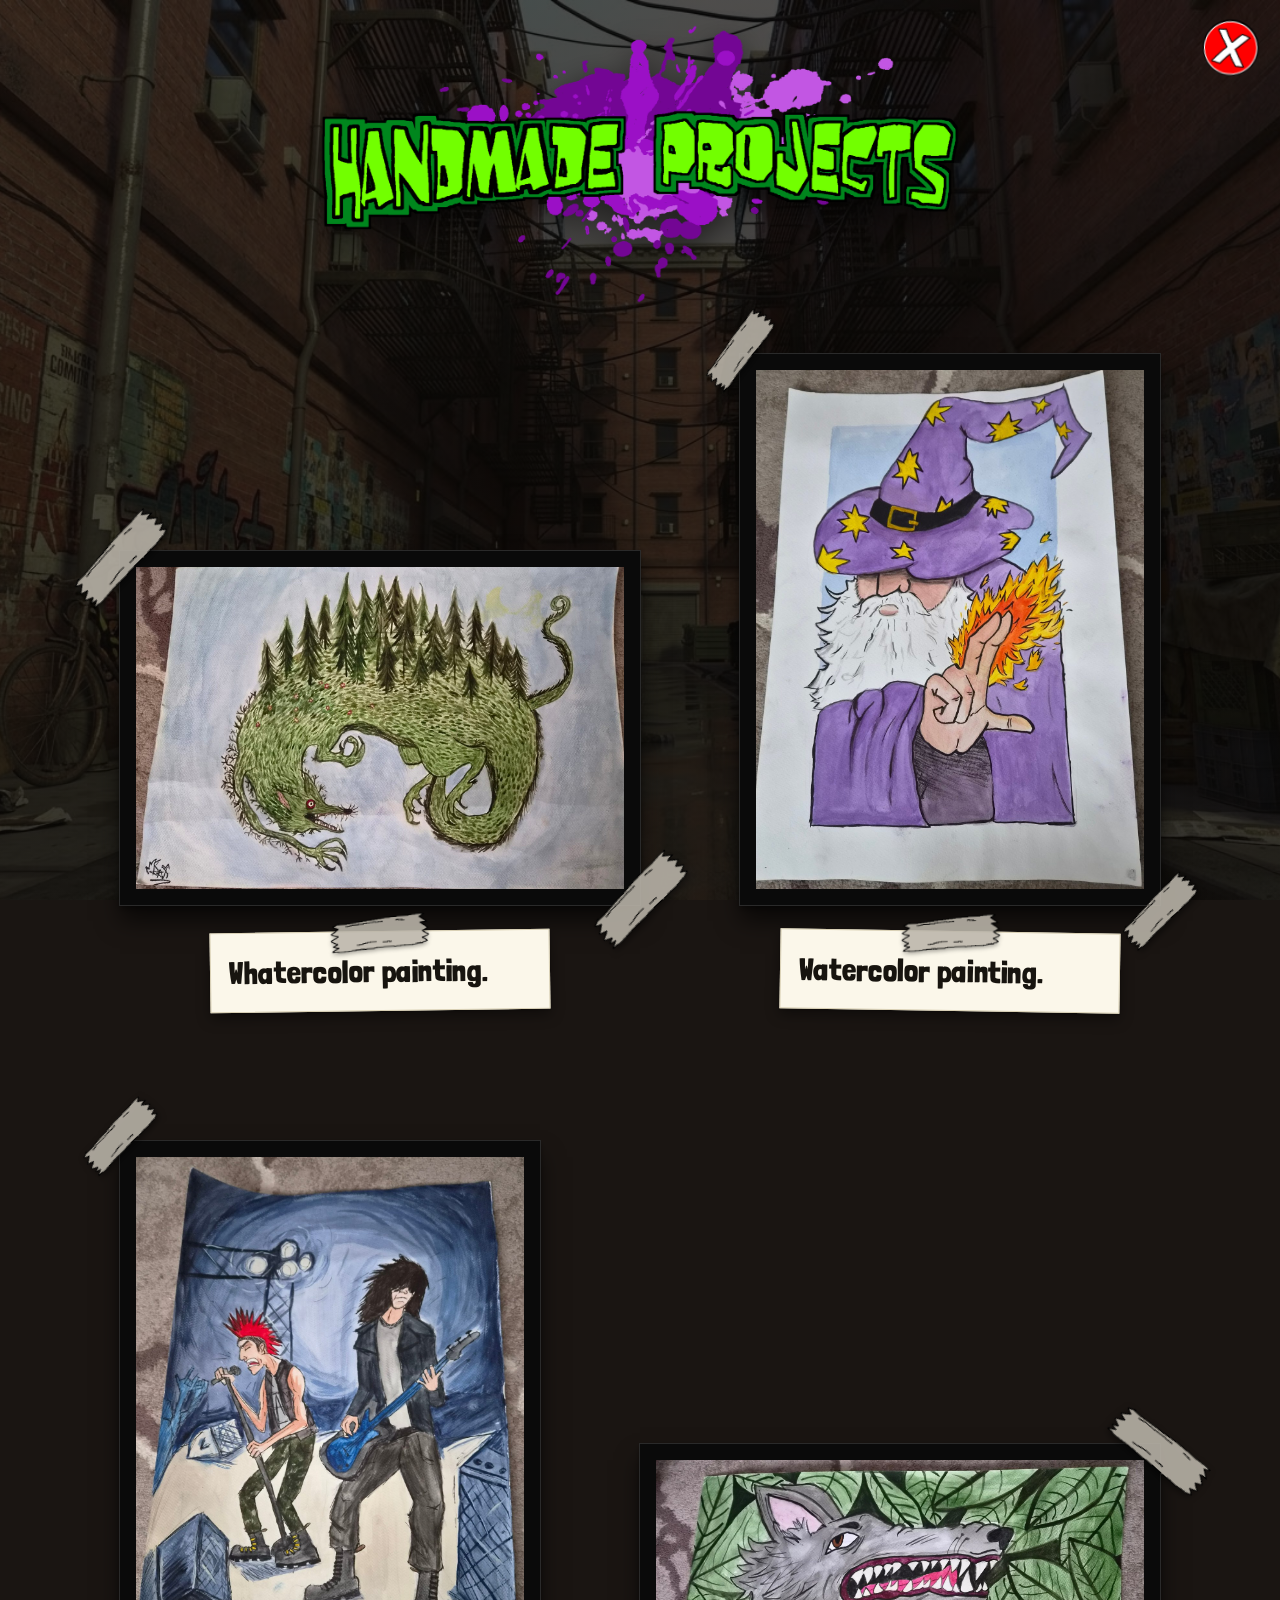
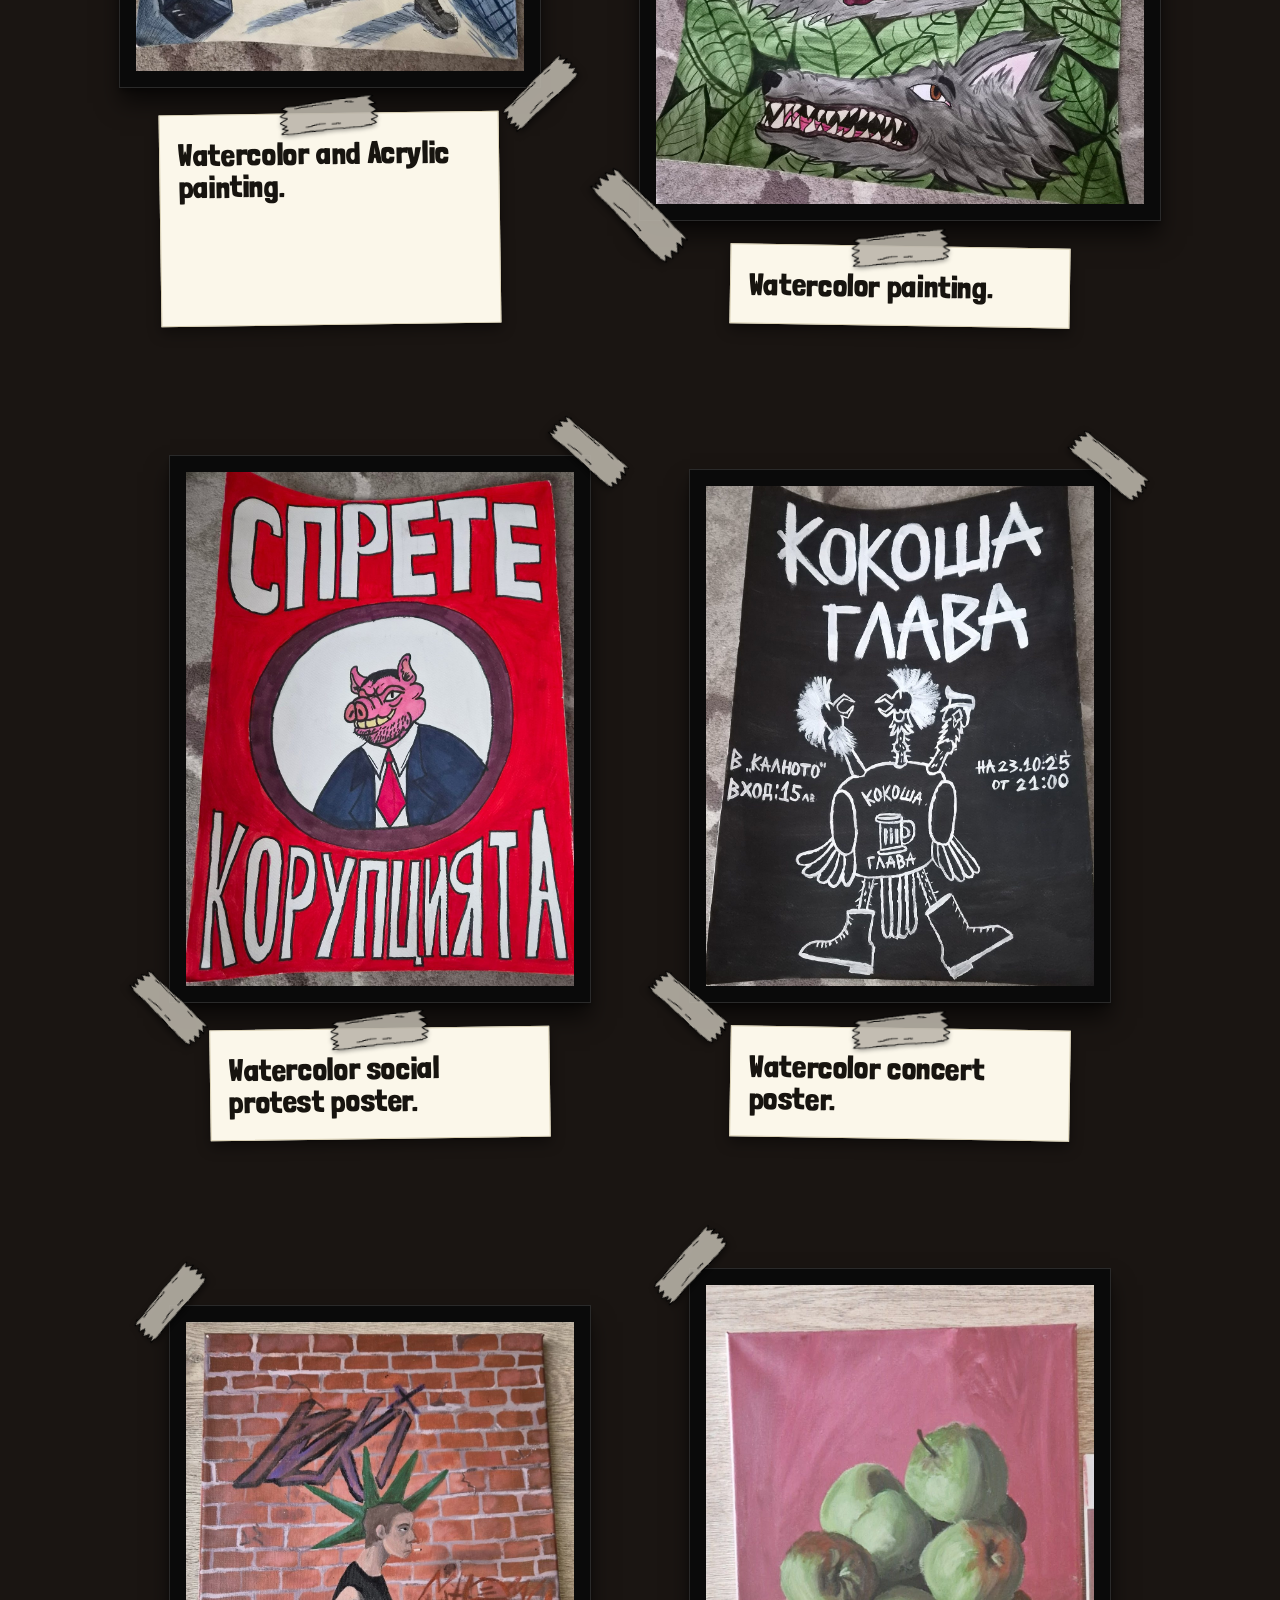
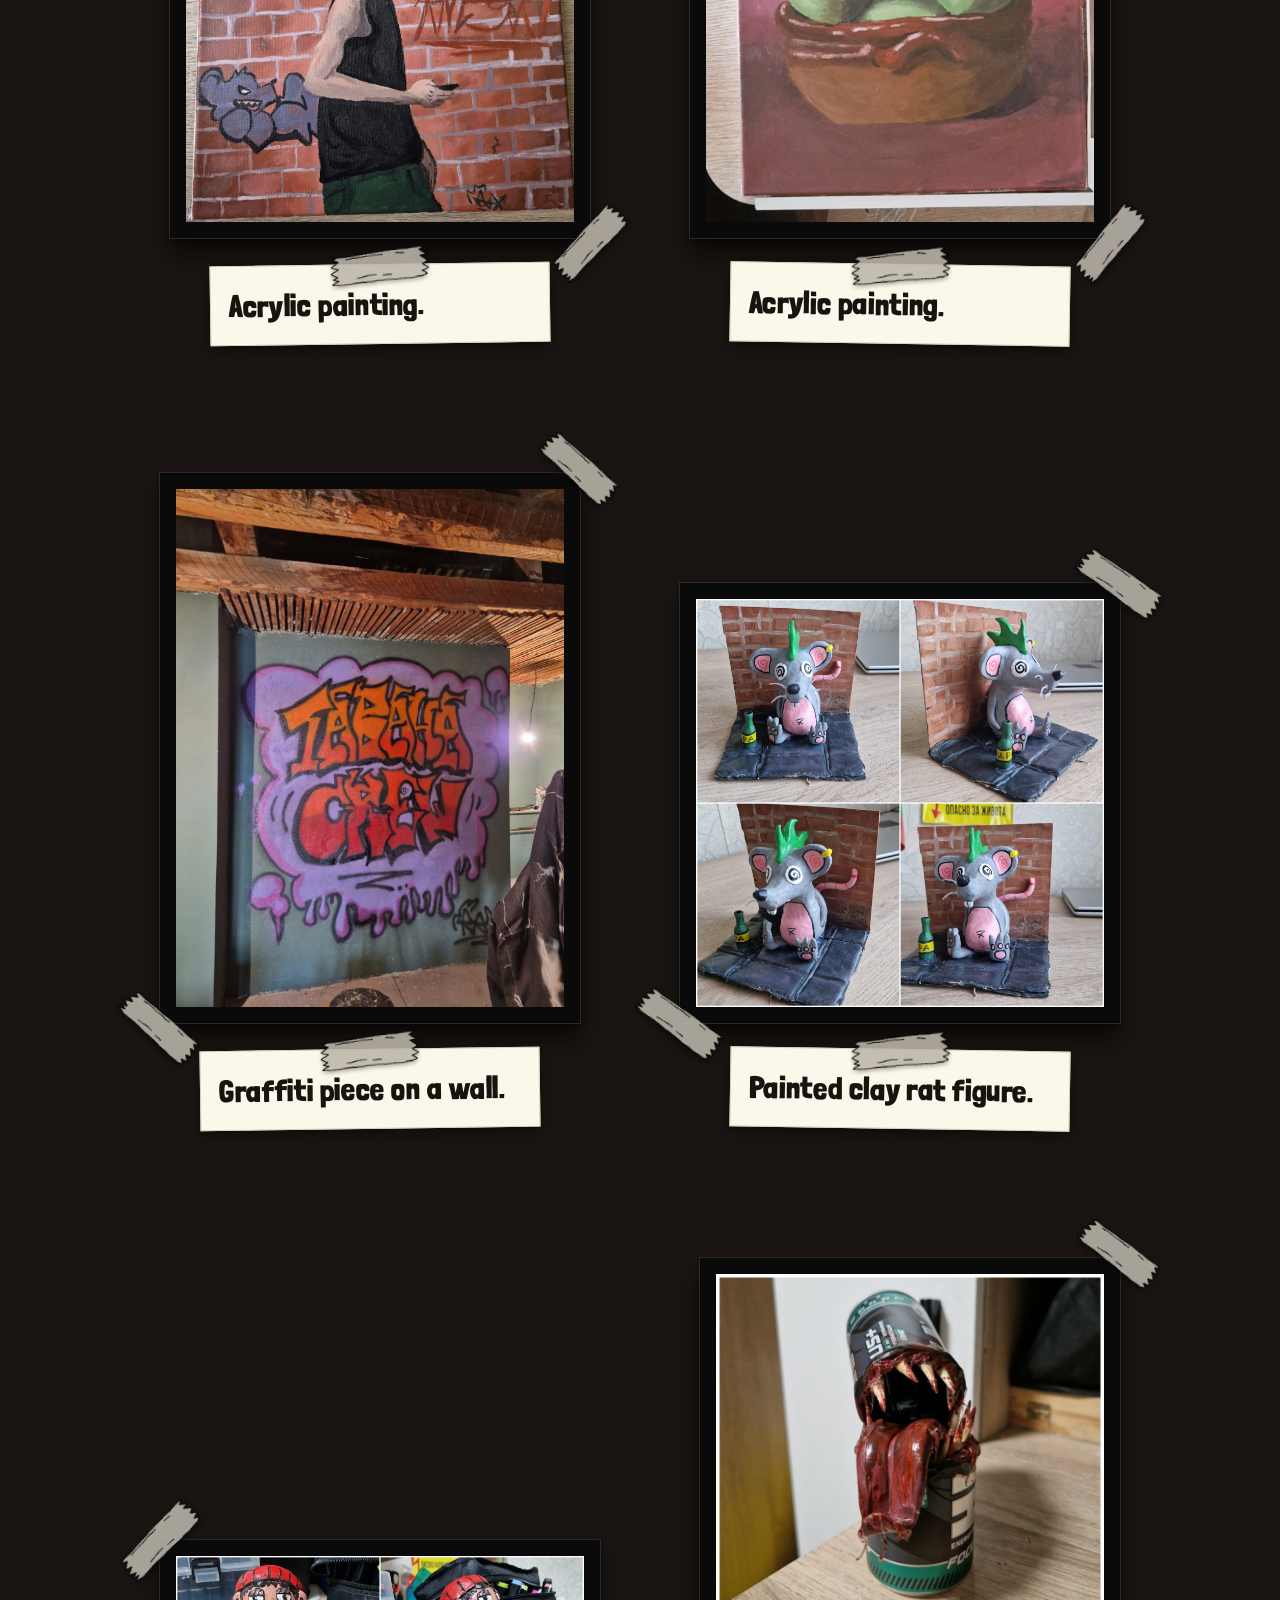
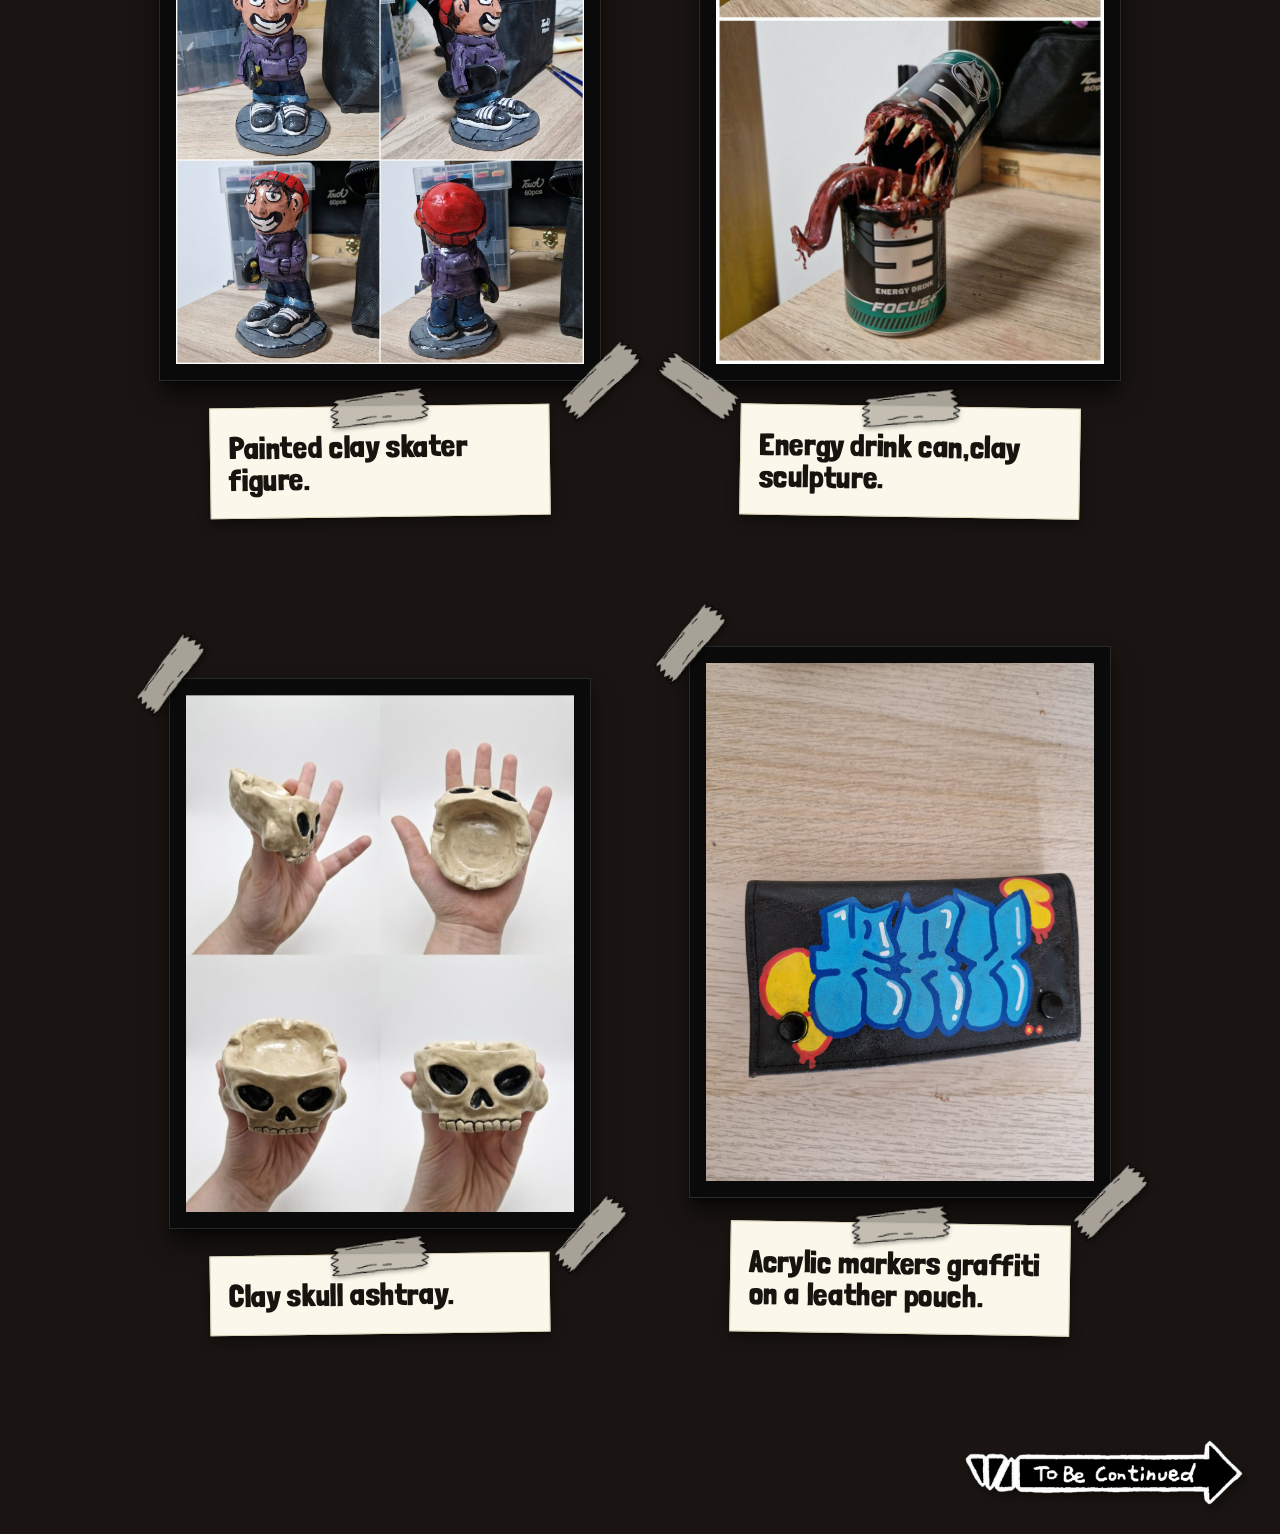
==== handmade.html @ b3d96514 "Update project titles in handmade.html" ====
<!DOCTYPE html>
<html lang="en">
<head>
  <meta charset="UTF-8">
  <meta name="viewport" content="width=device-width, initial-scale=1">
  <title>Handmade projects</title>
  <link rel="preconnect" href="https://fonts.googleapis.com">
  <link rel="preconnect" href="https://fonts.gstatic.com" crossorigin>
  <link href="https://fonts.googleapis.com/css2?family=Caveat:wght@500;700&family=Cormorant+Garamond:ital,wght@0,500;0,700;1,500&family=Londrina+Solid:wght@400;900&family=Permanent+Marker&display=swap" rel="stylesheet">
  <link rel="stylesheet" href="css/style.css">
</head>
<body class="gallery-page">

  <div class="alley-bg"></div>

  <!-- Close button (back to home) -->
  <a class="close-btn" href="index.html" aria-label="Back to home"><img src="assets/exit-x.png" alt=""></a>

  <header class="gallery-head">
    <h1><img src="assets/handmade-title.png" alt="Handmade projects"></h1>
  </header>

  <!-- TO ADD A PROJECT: copy one whole <article class="piece"> block and paste it after the last one.
       Put your picture in assets/handmade/ and swap the placeholder line for the <img> shown in the comment.
       The black frame fits the shape of your picture automatically (js/frames.js).
       Write the title (h2) and the description (p) in the paper card under the frame.
       Size on the page: style="--w:420px" -->
  <main class="gallery">

  <article class="piece" style="--w:520px; --ar:1.515">
      <div class="pframe">
        <div class="layer"><div class="pic">
          <img src="assets/handmade/2973.jpg" alt="Green dragon with a forest on its back" loading="lazy">
        </div></div>
      </div>
      <!-- DESCRIPTION: write the title (h2) and the text (p) -->
      <div class="desc">
        <h2>Whatercolor painting.</h2>
       
      </div>
    </article>

    <article class="piece" style="--w:420px; --ar:0.748">
      <div class="pframe">
        <div class="layer"><div class="pic">
          <img src="assets/handmade/2975.jpg" alt="Wizard casting a fire spell" loading="lazy">
        </div></div>
      </div>
      <!-- DESCRIPTION: write the title (h2) and the text (p) -->
      <div class="desc">
        <h2>Watercolor painting.</h2>
        
      </div>
    </article>

    <article class="piece" style="--w:420px; --ar:0.754">
      <div class="pframe">
        <div class="layer"><div class="pic">
          <img src="assets/handmade/2976.jpg" alt="Punk singer and bass player on stage" loading="lazy">
        </div></div>
      </div>
      <!-- DESCRIPTION: write the title (h2) and the text (p) -->
      <div class="desc">
        <h2>Watercolor and Acrylic painting.</h2>
        <p></p>
      </div>
    </article>

    <article class="piece" style="--w:520px; --ar:1.419">
      <div class="pframe">
        <div class="layer"><div class="pic">
          <img src="assets/handmade/2977.jpg" alt="Two snarling wolves among leaves" loading="lazy">
        </div></div>
      </div>
      <!-- DESCRIPTION: write the title (h2) and the text (p) -->
      <div class="desc">
        <h2>Watercolor painting.</h2>
        
      </div>
    </article>

    <article class="piece" style="--w:420px; --ar:0.755">
      <div class="pframe">
        <div class="layer"><div class="pic">
          <img src="assets/handmade/2978.jpg" alt="Stop corruption poster with a pig in a suit" loading="lazy">
        </div></div>
      </div>
      <!-- DESCRIPTION: write the title (h2) and the text (p) -->
      <div class="desc">
        <h2>Watercolor social protest poster.</h2>
        
      </div>
    </article>

    <article class="piece" style="--w:420px; --ar:0.776">
      <div class="pframe">
        <div class="layer"><div class="pic">
          <img src="assets/handmade/2979.jpg" alt="Koshcha Glava concert poster" loading="lazy">
        </div></div>
      </div>
      <!-- DESCRIPTION: write the title (h2) and the text (p) -->
      <div class="desc">
        <h2>Watercolor concert poster.</h2>
        
      </div>
    </article>

    <article class="piece" style="--w:420px; --ar:0.776">
      <div class="pframe">
        <div class="layer"><div class="pic">
          <img src="assets/handmade/3055.jpg" alt="Painting of a punk with a green mohawk in front of a brick wall" loading="lazy">
        </div></div>
      </div>
      <!-- DESCRIPTION: write the title (h2) and the text (p) -->
      <div class="desc">
        <h2>Acrylic painting.</h2>
       
      </div>
    </article>

    <article class="piece" style="--w:420px; --ar:0.723">
      <div class="pframe">
        <div class="layer"><div class="pic">
          <img src="assets/handmade/apples.jpg" alt="Painting of green apples in a clay bowl" loading="lazy">
        </div></div>
      </div>
      <!-- DESCRIPTION: write the title (h2) and the text (p) -->
      <div class="desc">
        <h2>Acrylic painting.</h2>
      </div>
    </article>

    <article class="piece" style="--w:420px; --ar:0.750">
      <div class="pframe">
        <div class="layer"><div class="pic">
          <img src="assets/handmade/craft1.jpg" alt="Graffiti piece painted on a wall" loading="lazy">
        </div></div>
      </div>
      <!-- DESCRIPTION: write the title (h2) and the text (p) -->
      <div class="desc">
        <h2>Graffiti piece on a wall.</h2>
      </div>
    </article>

    <article class="piece" style="--w:440px; --ar:1.000">
      <div class="pframe">
        <div class="layer"><div class="pic">
          <img src="assets/handmade/craft2.jpg" alt="Clay punk rat sculpture on a brick wall base" loading="lazy">
        </div></div>
      </div>
      <!-- DESCRIPTION: write the title (h2) and the text (p) -->
      <div class="desc">
        <h2>Painted clay rat figure.</h2>
      </div>
    </article>

    <article class="piece" style="--w:440px; --ar:1.000">
      <div class="pframe">
        <div class="layer"><div class="pic">
          <img src="assets/handmade/craft3.jpg" alt="Painted clay skater figure" loading="lazy">
        </div></div>
      </div>
      <!-- DESCRIPTION: write the title (h2) and the text (p) -->
      <div class="desc">
        <h2>Painted clay skater figure.</h2>
      </div>
    </article>

    <article class="piece" style="--w:420px; --ar:0.562">
      <div class="pframe">
        <div class="layer"><div class="pic">
          <img src="assets/handmade/craft4.jpg" alt="Monster mouth sculpted on an energy drink can" loading="lazy">
        </div></div>
      </div>
      <!-- DESCRIPTION: write the title (h2) and the text (p) -->
      <div class="desc">
        <h2>Energy drink can,clay sculpture.</h2>

      </div>
    </article>

    <article class="piece" style="--w:420px; --ar:0.749">
      <div class="pframe">
        <div class="layer"><div class="pic">
          <img src="assets/handmade/craft5.jpg" alt="Skull ashtray made from clay" loading="lazy">
        </div></div>
      </div>
      <!-- DESCRIPTION: write the title (h2) and the text (p) -->
      <div class="desc">
        <h2>Clay skull ashtray.</h2>
      </div>
    </article>

    <article class="piece" style="--w:420px; --ar:0.750">
      <div class="pframe">
        <div class="layer"><div class="pic">
          <img src="assets/handmade/craft6.jpg" alt="Hand-painted graffiti on a leather pouch" loading="lazy">
        </div></div>
      </div>
      <!-- DESCRIPTION: write the title (h2) and the text (p) -->
      <div class="desc">
        <h2>Acrylic markers graffiti on a leather pouch.</h2>
      </div>
    </article>

  </main>

  <img class="to-be-continued" src="assets/to-be-continued.png" alt="To be continued">

  <script src="js/frames.js"></script>
  <script src="js/lightbox.js"></script>
</body>
</html>
---- css/style.css ----
/* =========================================================
   PORTFOLIO – shared styles for all pages
   Sections: 1) basics  2) home  3) projects  4) ideas  5) contact
   ========================================================= */

/* ---------- 1) BASICS ---------- */
:root {
  --paper: #f5f0e0;
  --ink: #1b1b1b;
  --spray: #ff4d6d;      /* accent colour – change to taste */
  --tape: rgba(240, 220, 150, 0.85);
  --marker: "Permanent Marker", "Comic Sans MS", cursive;
  --hand: "Caveat", "Comic Sans MS", cursive;
}

* { box-sizing: border-box; }

html, body { margin: 0; padding: 0; }

body {
  font-family: var(--hand);
  font-size: 22px;
  color: var(--paper);
  background: #1a1512;
}

a { color: inherit; text-decoration: none; }

/* Placeholder for the graffiti titles you will draw.
   When you have your PNG, replace the <h1 class="graffiti">…</h1> with
   <img class="graffiti-img" src="assets/your-title.png" alt="Finished projects"> */
.graffiti {
  font-family: var(--marker);
  margin: 0;
  line-height: 0.95;
  color: var(--paper);
  text-shadow: 3px 3px 0 var(--spray), 6px 6px 0 rgba(0, 0, 0, 0.5);
  letter-spacing: 2px;
  text-transform: uppercase;
}

.graffiti-img { display: block; max-width: 100%; height: auto; }

/* Close / back button (top right on every sub page) */
.close-btn {
  position: fixed;
  top: 18px;
  right: 18px;
  z-index: 100;
  width: 62px;
  height: 62px;
  display: block;
  padding: 0;
  line-height: 0;
  transform: rotate(6deg);
  transition: transform 0.2s ease, filter 0.2s ease;
}
.close-btn img { display: block; width: 100%; height: 100%; }
.close-btn:hover, .close-btn:focus-visible {
  transform: rotate(-8deg) scale(1.12);
  outline: none;
}

/* The dark alley backdrop used on EVERY page except the home page.
   It is the home page picture, darkened. Darker/lighter: change the two numbers 0.72 and 0.82. */
.alley-bg {
  position: fixed;
  inset: 0;
  z-index: -1;
  background:
    linear-gradient(rgba(10, 8, 6, 0.72), rgba(10, 8, 6, 0.82)),
    url("../assets/alley.jpg") center / cover no-repeat;
}

/* ---------- 2) HOME ---------- */
/* SIZES – change these numbers to resize things on the home page.
   vw = % of screen width, vh = % of screen height. */
:root {
  --title-width: clamp(300px, 58vw, 1150px);  /* "portfolio" graffiti image width */
  --title-ratio: 2.6;                          /* shape of the title: 2.2 = original, higher = more stretched out */
  --me-height: 56vh;                           /* your character's height */
  --book-width: clamp(80px, 7.5vw, 150px);      /* sketchbook (closed) */
  --phone-width: clamp(64px, 6.5vw, 125px);     /* phone */
  --laptop-width: clamp(100px, 10vw, 200px);    /* laptop (digital projects) */
  --bucket-width: clamp(56px, 6vw, 118px);      /* paint bucket (handmade projects) */
}

.home {
  position: relative;
  height: 100vh;
  min-height: 560px;
  overflow: hidden;
  background: url("../assets/alley.jpg") center / cover no-repeat;
}
.home::after {               /* soft vignette so the drawings pop */
  content: "";
  position: absolute;
  inset: 0;
  pointer-events: none;
  background: radial-gradient(ellipse at center, transparent 40%, rgba(0, 0, 0, 0.55) 100%);
}

.home-title-wrap {
  position: absolute;
  z-index: 5;
  top: 1%;
  left: 50%;
  margin: 0;
  transform: translateX(-50%) rotate(-2deg);
  line-height: 0;
}
.home-title {
  display: block;
  width: var(--title-width);
  aspect-ratio: var(--title-ratio);   /* width ÷ height; bigger number = flatter, more stretched out */
  height: auto;
  object-fit: fill;                   /* fill = stretch the drawing to exactly this shape */
  filter: drop-shadow(0 8px 10px rgba(0, 0, 0, 0.5));
}

.me {                          /* the centrepiece drawing */
  position: absolute;
  z-index: 3;
  left: 50%;
  bottom: 1%;
  transform: translateX(-50%);
  height: var(--me-height);
  filter: drop-shadow(0 12px 14px rgba(0, 0, 0, 0.55));
}

.item {
  position: absolute;
  z-index: 6;
  display: block;
  animation: float 4.5s ease-in-out infinite;
}
.item .label {
  position: absolute;
  left: 50%;
  bottom: -34px;
  transform: translateX(-50%) rotate(-3deg);
  font-family: var(--marker);
  font-size: 22px;
  white-space: nowrap;
  color: var(--paper);
  text-shadow: 2px 2px 0 var(--ink);
  padding: 3px 14px 5px;
  border-radius: 10px;
  pointer-events: none;
  opacity: 0;
  transition: opacity 0.25s ease;
}
.item:hover .label, .item:focus-visible .label { opacity: 1; }
.item:hover, .item:focus-visible { z-index: 30; }      /* hovered item (and its label) always on top of the others */
.item:focus-visible { outline: none; }

@keyframes float {
  0%, 100% { translate: 0 0; }
  50%      { translate: 0 -12px; }
}

/* positions (percent of the screen) – nudge these to rearrange */
/* Positions are measured from your CHARACTER (he is 1.0 tall), so the items stay around him on every screen.
   Each item's CENTRE sits at:  --dx = how far sideways from him,  --dy = how far down from the top of his head.
   Bigger --dx = further out.  Bigger --dy = lower.  (max() stops an item from ever overlapping him on narrow screens.) */
.home {
  --near: calc(var(--me-height) * 0.2 + 2vh);          /* edge of his body + a little gap */
  --me-top: calc(99% - var(--me-height));              /* top of his head */
}
.item { transform: translate(-50%, -50%); }             /* so left/top below mean the CENTRE of the item */
.item-book   { --dx: 0.41; --dy: 0.17; width: var(--book-width);   animation-delay: 0s;
  left: calc(50% - max(var(--dx) * var(--me-height), var(--near) + var(--book-width) / 2));
  top:  calc(var(--me-top) + var(--dy) * var(--me-height)); }
.item-laptop { --dx: 0.42; --dy: 0.52; width: var(--laptop-width); animation-delay: 3.2s;
  left: calc(50% - max(var(--dx) * var(--me-height), var(--near) + var(--laptop-width) / 2));
  top:  calc(var(--me-top) + var(--dy) * var(--me-height)); }
.item-bucket { --dx: 0.44; --dy: 0.20; width: var(--bucket-width); animation-delay: 0.7s;
  left: calc(50% + max(var(--dx) * var(--me-height), var(--near) + var(--bucket-width) / 2));
  top:  calc(var(--me-top) + var(--dy) * var(--me-height)); }
.item-phone  { --dx: 0.44; --dy: 0.62; width: var(--phone-width);  animation-delay: 1.2s;
  left: calc(50% + max(var(--dx) * var(--me-height), var(--near) + var(--phone-width) / 2));
  top:  calc(var(--me-top) + var(--dy) * var(--me-height)); }

/* Items made of two pictures: the second one fades in on hover */
.swap { position: relative; width: 100%; }
.swap img { display: block; width: 100%; height: auto; }
.swap img + img { position: absolute; opacity: 0; }

/* --- sketchbook: closed book swaps to the open book on hover --- */
.book { aspect-ratio: 445 / 404; }
.book img { transition: opacity 0.25s ease, transform 0.35s cubic-bezier(0.2, 0.9, 0.3, 1.3); }
.book .book-closed { filter: drop-shadow(3px 5px 4px rgba(0, 0, 0, 0.55)); }
.book .book-open {
  width: 150%;              /* open book is bigger than the closed one */
  left: -25%;
  top: 50%;
  transform: translateY(-50%) scale(0.8) rotate(-4deg);
  filter: drop-shadow(3px 5px 4px rgba(0, 0, 0, 0.55));
}
.item-book:hover .book-closed, .item-book:focus-visible .book-closed { opacity: 0; transform: scale(0.9); }
.item-book:hover .book-open, .item-book:focus-visible .book-open {
  opacity: 1;
  transform: translateY(-50%) scale(1) rotate(0deg);
}


/* --- phone: screen turns on (picture swap) and glows on hover --- */
.phone { aspect-ratio: 528 / 507; }
.phone img { transition: opacity 0.2s ease; }
.phone .phone-on { width: 100.6%; left: 0; top: 0; }
.phone { filter: drop-shadow(3px 5px 4px rgba(0, 0, 0, 0.55)); transition: filter 0.3s ease; }
.item-phone:hover .phone-off, .item-phone:focus-visible .phone-off { opacity: 0; }
.item-phone:hover .phone-on,  .item-phone:focus-visible .phone-on  { opacity: 1; }
.item-phone:hover .phone, .item-phone:focus-visible .phone {
  filter: drop-shadow(0 0 10px rgba(255, 250, 200, 0.95)) drop-shadow(0 0 28px rgba(255, 210, 90, 0.8));
}


/* --- laptop: closed laptop swaps to the open one on hover (the screen "opens up") --- */
.laptop { aspect-ratio: 666 / 612; filter: drop-shadow(3px 5px 4px rgba(0, 0, 0, 0.55)); transition: filter 0.3s ease; }
.laptop img { transition: opacity 0.2s ease, transform 0.6s cubic-bezier(0.3, 1.4, 0.5, 1); }
.laptop .laptop-open { left: 0; top: 0; opacity: 0; transform: scaleY(0.45); transform-origin: 50% 100%; }
.item-laptop:hover .laptop-closed, .item-laptop:focus-visible .laptop-closed { opacity: 0; }
.item-laptop:hover .laptop-open, .item-laptop:focus-visible .laptop-open { opacity: 1; transform: scaleY(1); }
.item-laptop:hover .laptop, .item-laptop:focus-visible .laptop {
  filter: drop-shadow(0 0 10px rgba(120, 220, 255, 0.85)) drop-shadow(3px 5px 4px rgba(0, 0, 0, 0.55));
}

/* --- paint bucket: brush sticking out swaps to the brush dipped in on hover --- */
.bucket { aspect-ratio: 434 / 691; filter: drop-shadow(3px 5px 4px rgba(0, 0, 0, 0.55)); transition: filter 0.3s ease; }
.bucket img { transition: opacity 0.15s ease; }
.bucket .bucket-in { left: 0; top: 0; opacity: 0; transform-origin: 50% 100%; }
.item-bucket:hover .bucket-out, .item-bucket:focus-visible .bucket-out { opacity: 0; }
.item-bucket:hover .bucket-in, .item-bucket:focus-visible .bucket-in { opacity: 1; animation: dip 0.45s ease-out; }

@keyframes dip {
  0%   { transform: translateY(-9%) scaleY(1.04); }
  60%  { transform: translateY(2%) scaleY(0.97); }
  100% { transform: translateY(0) scaleY(1); }
}

/* ---------- 3) PROJECTS ---------- */
.page-head {
  padding: 28px 32px 8px;
}
.page-head .graffiti { font-size: clamp(40px, 7vw, 96px); transform: rotate(-3deg); display: inline-block; }

.collage {
  max-width: 1200px;
  margin: 0 auto;
  padding: 24px 32px 120px;
  display: grid;
  grid-template-columns: repeat(auto-fill, minmax(280px, 1fr));
  gap: 56px 44px;
}

.card {
  position: relative;
  background: var(--paper);
  color: var(--ink);
  padding: 14px 14px 10px;
  box-shadow: 6px 8px 0 rgba(0, 0, 0, 0.45);
  transform: rotate(var(--tilt, -2deg));
  transition: transform 0.25s ease;
}
.card:nth-child(4n+1) { --tilt: -2.5deg; }
.card:nth-child(4n+2) { --tilt: 2deg; margin-top: 28px; }
.card:nth-child(4n+3) { --tilt: -1deg; }
.card:nth-child(4n+4) { --tilt: 3deg; margin-top: 18px; }
.card:hover { transform: rotate(0deg) scale(1.04); z-index: 5; }

.card::before {                 /* strip of tape */
  content: "";
  position: absolute;
  top: -14px;
  left: 50%;
  width: 90px;
  height: 28px;
  background: var(--tape);
  transform: translateX(-50%) rotate(-4deg);
  box-shadow: 0 1px 2px rgba(0, 0, 0, 0.2);
}
.card:nth-child(3n+2)::before { background: rgba(255, 77, 109, 0.75); transform: translateX(-50%) rotate(5deg); }
.card:nth-child(3n+3) { background: #e9e2cf; outline: 3px dashed var(--ink); outline-offset: -9px; }

/* Placeholder box – replace with <img src="assets/projects/yourfile.jpg" alt="…"> */
.card .placeholder, .card img {
  display: block;
  width: 100%;
  aspect-ratio: 4 / 3;
  object-fit: cover;
  background:
    repeating-linear-gradient(45deg, #ddd5bd 0 12px, #e9e2cf 12px 24px);
  border: 2px solid var(--ink);
  display: grid;
  place-items: center;
  font-family: var(--marker);
  color: #6a6150;
  font-size: 26px;
}
.card h2 {
  font-family: var(--marker);
  font-size: 26px;
  margin: 12px 0 2px;
}
.card p { margin: 0 0 6px; font-size: 22px; }

/* ---------- 4) IDEAS (notes pinned up on the dark alley wall) ---------- */
.cork-page {
  min-height: 100vh;
  color: var(--ink);
}
.cork-page { position: relative; }
.cork-page .page-head { padding: 24px 32px 0; text-align: center; }
.page-title { margin: 0; line-height: 0; }
.page-title img {
  display: inline-block;
  width: min(460px, 78vw);
  height: auto;
  filter: drop-shadow(4px 7px 6px rgba(0, 0, 0, 0.4));
}
.to-be-continued {
  position: absolute;
  right: 36px;
  bottom: 28px;
  width: min(280px, 46vw);
  height: auto;
  filter: drop-shadow(3px 5px 4px rgba(0, 0, 0, 0.4));
  pointer-events: none;
}
.cork-page .graffiti { color: #fff; }

.board {
  max-width: 1400px;
  margin: 0 auto;
  padding: 40px 52px 190px;
  display: flex;
  flex-wrap: wrap;
  align-items: flex-start;
  justify-content: center;
  gap: 80px 46px;
}
.note {
  position: relative;
  width: var(--w, 300px);
  max-width: 100%;
  background: var(--paper);
  padding: 14px 14px 18px;
  box-shadow: 4px 8px 12px rgba(0, 0, 0, 0.45);
  transform: translate(var(--dx, 0), var(--dy, 0)) rotate(var(--tilt, 0deg));
  transition: transform 0.25s ease;
}
.note:nth-child(5n+1) { --tilt: -3deg; --dx: 6px;   --dy: 0; }
.note:nth-child(5n+2) { --tilt: 2deg;  --dx: -10px; --dy: 24px; }
.note:nth-child(5n+3) { --tilt: -1.5deg; --dx: 14px; --dy: -12px; }
.note:nth-child(5n+4) { --tilt: 3.5deg; --dx: -6px; --dy: 18px; }
.note:nth-child(5n+5) { --tilt: -4deg; --dx: 8px;   --dy: -4px; }
.note:hover { transform: translate(var(--dx), var(--dy)) rotate(0deg) scale(1.05); z-index: 10; }

/* push pin holding the picture to the board (click goes through to the picture) */
.note .pin {
  position: absolute;
  top: -44px;
  left: var(--pinx, 50%);
  width: 46px;
  height: 67px;
  margin-left: -20px;
  background-size: contain;
  background-repeat: no-repeat;
  filter: drop-shadow(3px 5px 3px rgba(0, 0, 0, 0.45));
  pointer-events: none;
  z-index: 3;
}
.note .pin-red    { background-image: url("../assets/pins/pin-red.png"); }
.note .pin-blue   { background-image: url("../assets/pins/pin-blue.png"); }
.note .pin-yellow { background-image: url("../assets/pins/pin-yellow.png"); }
.note .pin-green  { background-image: url("../assets/pins/pin-green.png"); }
.note .pin-black  { background-image: url("../assets/pins/pin-black.png"); }

.note .placeholder {
  display: grid;
  width: 100%;
  aspect-ratio: 1 / 1;
  place-items: center;
  background: repeating-linear-gradient(-45deg, #ddd5bd 0 12px, #e9e2cf 12px 24px);
  border: 2px solid var(--ink);
  font-family: var(--marker);
  color: #6a6150;
  font-size: 26px;
}
.note img {
  display: block;
  width: 100%;
  height: auto;          /* keeps each photo's own proportions */
  border: 2px solid var(--ink);
}
.note p { margin: 8px 0 4px; font-size: 22px; text-align: center; }

/* ---------- 5) CONTACT ---------- */
.contact-page {
  --title-w: min(66vw, 1150px);                 /* length of the title: it grows from the top right corner towards the left */
  --char-h: min(88vh, 900px);                   /* height of the character */
  min-height: 100vh; position: relative; overflow: hidden;
}

.contact-title {
  position: absolute; top: 0; right: 0; z-index: 3;
  width: var(--title-w); margin: 0; line-height: 0;
  filter: drop-shadow(0 8px 10px rgba(0, 0, 0, 0.45));
}
.contact-title img { display: block; width: 100%; height: auto; }

.contact-me {
  position: absolute; left: 5%; bottom: 0; z-index: 2;
  width: min(92vw, calc(var(--char-h) * 0.7101));   /* keeps the drawing's shape */
  aspect-ratio: 0.7101;
}
.contact-me img { display: block; }
.me-char { width: 100%; height: 100%; filter: drop-shadow(0 10px 14px rgba(0, 0, 0, 0.55)); }

/* the phone: invisible clickable shape + a copy of the phone that glows */
.phone-hit, .phone-glow {
  position: absolute;
  left: 2.72%; top: 30.99%;
  width: 22.91%; height: 29.16%;
}
.phone-hit { z-index: 2; cursor: pointer; outline: none; }
.phone-glow {
  z-index: 1; pointer-events: none;
  transition: filter 0.25s ease;
}
.phone-hit:hover + .phone-glow,
.phone-hit:focus-visible + .phone-glow,
.phone-hit:active + .phone-glow {
  filter: brightness(1.22) saturate(1.25)
          drop-shadow(0 0 8px rgba(255, 236, 150, 0.95))
          drop-shadow(0 0 24px rgba(255, 79, 154, 0.9))
          drop-shadow(0 0 48px rgba(138, 60, 255, 0.8));
}

/* ---------- 6) DIGITAL PROJECTS (old-school computer desktop + plain Notepad windows) ---------- */
.desk-page {
  position: relative;
  color: #000;
  font-family: Tahoma, "MS Sans Serif", Verdana, Arial, sans-serif;
  font-size: 14px;
  min-height: 100vh;
  padding-bottom: 190px;
}
.desk-page .to-be-continued { bottom: 62px; }      /* sits just above the taskbar */
.desk { padding: 34px 20px 40px; }

.desk-icons {                       /* little desktop icons on the left (decoration) */
  position: fixed; left: 16px; top: 18px; z-index: 2;
  display: flex; flex-direction: column; gap: 22px;
}
.desk-icons div {
  width: 78px; text-align: center; color: #fff; font-size: 13px;
  text-shadow: 1px 1px 0 #000;
}
.desk-icons span { display: block; font-size: 38px; line-height: 1.1; filter: drop-shadow(1px 2px 0 rgba(0,0,0,.4)); }

/* window frame */
.win {
  width: min(var(--w, 820px), 100%);
  margin: 0 auto 70px;
  padding: 2px;
  background: #c0c0c0;
  box-shadow: inset -1px -1px #0a0a0a, inset 1px 1px #fff, inset -2px -2px #808080, inset 2px 2px #dfdfdf,
              7px 9px 0 rgba(0, 0, 0, 0.32);
  color: #000;
}
.desk .win:nth-of-type(odd)  { transform: translateX(3vw); }
.desk .win:nth-of-type(even) { transform: translateX(-3vw); }
.win-title {
  display: flex; align-items: center; gap: 6px;
  height: 22px; padding: 2px 3px 2px 4px;
  background: #0000aa; color: #fff; font-weight: bold; font-size: 13px;
}
.win-ico {
  width: 14px; height: 14px; flex: none;
  background: linear-gradient(135deg, #ff4d6d 0 33%, #ffd23f 33% 66%, #2fa4ff 66%);
  box-shadow: 0 0 0 1px #000;
}
.win-ico.folder { background: #ffd23f; }
.win-ico.notepad-ico {                        /* little Notepad icon */
  background:
    linear-gradient(#23233a 0 3px, transparent 3px),
    repeating-linear-gradient(transparent 0 2px, rgba(0, 0, 70, 0.45) 2px 3px),
    #8fe3ec;
  box-shadow: 0 0 0 1px #000;
}
.win-name { flex: 1; white-space: nowrap; overflow: hidden; text-overflow: ellipsis; }
.win-btns { display: flex; gap: 2px; }
.win-btns b {
  width: 16px; height: 14px; display: grid; place-items: center;
  background: #c0c0c0; color: #000; font-size: 10px; line-height: 1;
  box-shadow: inset -1px -1px #0a0a0a, inset 1px 1px #fff, inset -2px -2px #808080;
}
.win-btns b:last-child { margin-left: 2px; }
.win-menu { display: flex; gap: 14px; padding: 3px 8px; font-size: 13px; }

.win-body { display: flex; gap: 4px; padding: 4px; }

.canvas-area {
  flex: 1; min-width: 0;
  display: grid; grid-template-columns: 1fr 17px; grid-template-rows: auto 17px;
  background: #808080;
  box-shadow: inset 1px 1px #808080, inset -1px -1px #fff, inset 2px 2px #0a0a0a, inset -2px -2px #dfdfdf;
  padding: 2px;
}
.canvas {
  line-height: 0; background: #fff; min-width: 0;
}
.canvas img { display: block; width: 100%; height: auto; }
.canvas .placeholder {
  display: grid; place-items: center; width: 100%;
  aspect-ratio: var(--ar, 4 / 3);
  background:                          /* the classic grey-and-white "empty canvas" squares */
    conic-gradient(#d9d9d9 25%, #fff 0 50%, #d9d9d9 0 75%, #fff 0) 0 0 / 24px 24px;
  font-family: Tahoma, Arial, sans-serif; font-size: 18px; color: #7a7a7a; line-height: 1.2;
}
.vscroll, .hscroll {
  display: flex; background: conic-gradient(#c0c0c0 25%, #fff 0 50%, #c0c0c0 0 75%, #fff 0) 0 0 / 2px 2px;
}
.vscroll { flex-direction: column; justify-content: space-between; }
.vscroll u { flex: 0 0 34%; background: #c0c0c0; margin-top: 4px; align-self: stretch;
  box-shadow: inset -1px -1px #0a0a0a, inset 1px 1px #fff, inset -2px -2px #808080; }
.hscroll { grid-column: 1; align-items: stretch; }
.hscroll u { flex: 0 0 38%; background: #c0c0c0; margin-left: 4px;
  box-shadow: inset -1px -1px #0a0a0a, inset 1px 1px #fff, inset -2px -2px #808080; }
.hscroll b { margin-right: auto; }
.hscroll b:last-child { margin-left: auto; margin-right: 0; }
.vscroll b, .hscroll b {
  width: 17px; height: 17px; flex: none; display: grid; place-items: center;
  background: #c0c0c0; font-size: 7px; line-height: 1; font-weight: normal;
  box-shadow: inset -1px -1px #0a0a0a, inset 1px 1px #fff, inset -2px -2px #808080;
}
.vscroll u, .hscroll u { display: none; }          /* plain Notepad scrollbars: just the arrows and the track */
.corner {                                            /* little resize grip in the corner */
  background:
    linear-gradient(135deg, transparent 0 38%, #808080 38% 46%, #fff 46% 52%, transparent 52% 62%, #808080 62% 70%, #fff 70% 76%, transparent 76% 100%),
    #c0c0c0;
}

.status { display: flex; gap: 3px; padding: 2px 4px 3px; font-size: 12px; }
.status span {
  padding: 2px 5px; min-height: 19px;
  box-shadow: inset 1px 1px #808080, inset -1px -1px #fff;
}
.st-main { flex: 1; }
.st-box { width: 90px; }

/* description box under each picture (Notepad "text area") */
.win-desc {
  margin: 0 4px 4px; padding: 12px 16px 14px;
  background: #fff;
  box-shadow: inset 1px 1px #808080, inset -1px -1px #fff, inset 2px 2px #0a0a0a, inset -2px -2px #dfdfdf;
  font-family: "Lucida Console", "Courier New", monospace; color: #000;
}
.win-desc h2 { margin: 0 0 6px; font: bold 16px "Lucida Console", "Courier New", monospace; }
.win-desc p { margin: 0; font-size: 14px; line-height: 1.55; white-space: pre-wrap; }

.win-head { margin-bottom: 56px; }
.head-body { display: flex; align-items: center; justify-content: center; padding: 10px 14px; background: #fff; margin: 3px;
  box-shadow: inset 1px 1px #808080, inset -1px -1px #fff, inset 2px 2px #0a0a0a, inset -2px -2px #dfdfdf; }
.head-body h1 { margin: 0; width: 100%; line-height: 0; }
.head-body h1 img { display: block; width: 100%; height: auto; }

.taskbar {
  position: fixed; left: 0; right: 0; bottom: 0; z-index: 50;
  height: 38px; display: flex; align-items: center; gap: 6px; padding: 3px 4px;
  background: #c0c0c0; color: #000; font: bold 13px Tahoma, Arial, sans-serif;
  box-shadow: inset 0 1px #dfdfdf, 0 -1px #fff;
}
.start, .task {
  height: 30px; display: flex; align-items: center; gap: 6px; padding: 0 10px;
  background: #c0c0c0;
  box-shadow: inset -1px -1px #0a0a0a, inset 1px 1px #fff, inset -2px -2px #808080;
}
.task { font-weight: normal; width: 170px; background: repeating-conic-gradient(#c0c0c0 0 25%, #fff 0 50%) 0 0 / 2px 2px;
  box-shadow: inset 1px 1px #0a0a0a, inset -1px -1px #fff, inset 2px 2px #808080; }
.tray {
  margin-left: auto; padding: 0 12px; height: 28px; display: flex; align-items: center; font-weight: normal;
  box-shadow: inset 1px 1px #808080, inset -1px -1px #fff;
}

/* ---------- 7) HANDMADE PROJECTS (black frames on the dark alley) ---------- */
.gallery-page {
  position: relative;
  color: #222;
  font-family: "Cormorant Garamond", Georgia, "Times New Roman", serif;
  min-height: 100vh;
}
.gallery-head { text-align: center; padding: 24px 20px 0; }
.gallery-head h1 { margin: 0; line-height: 0; }
.gallery-head h1 img {                 /* your graffiti title. Bigger/smaller: change 640px */
  display: inline-block; width: min(640px, 90vw); height: auto;
  filter: drop-shadow(0 10px 14px rgba(0, 0, 0, 0.55));
}

.gallery {
  max-width: 1400px; margin: 0 auto; padding: 50px 40px 200px;
  display: flex; flex-wrap: wrap; justify-content: center; align-items: flex-end;
  gap: 130px 100px;
}
.piece {
  position: relative; width: var(--w, 420px); max-width: 100%;
  display: flex; flex-direction: column; align-items: center;
}
/* ---- plain black picture frames ----
   The frame is drawn with CSS (no frame images). It takes the exact shape of your picture
   (js/frames.js reads it automatically). Frame thickness: change --bw below. */
.pframe {
  --bw: clamp(10px, 1.7vw, 16px);                  /* thickness of the black frame */
  position: relative;
  box-sizing: content-box;
  width: calc(100% - 2 * var(--bw));
  aspect-ratio: var(--ar, 1);                       /* the picture area has the same shape as the picture */
  border: var(--bw) solid #0a0a0a;
  background: #0a0a0a;
  box-shadow: 0 0 0 1px #2a2a2a, 0 16px 22px rgba(0, 0, 0, 0.6), 0 3px 6px rgba(0, 0, 0, 0.45);
  transition: transform 0.35s ease;
}
.piece:hover .pframe { transform: translateY(-8px); }
.pframe .layer { position: absolute; inset: 0; }
.pic { position: absolute; inset: 0; overflow: hidden; }
.pic img, .pic .placeholder { display: block; width: 100%; height: 100%; object-fit: cover; }
.pic .placeholder {
  display: grid; place-items: center; text-align: center;
  background: linear-gradient(135deg, #e9eef3, #f3e9e2 55%, #ecefe0);
  font-style: italic; font-size: 26px; color: #8d8a80; letter-spacing: 0.05em;
}

/* description card under every frame – write the title and the text in your own words */
.desc {
  position: relative; margin-top: 26px; width: min(340px, 100%);
  padding: 24px 18px 16px; background: #fbf7ea; border: 1px solid #d9d0b4;   /* top padding leaves room for the tape */
  box-shadow: 0 6px 14px rgba(0, 0, 0, 0.4), 0 1px 3px rgba(0, 0, 0, 0.25);
  transform: rotate(-0.8deg);
}
.piece:nth-child(even) .desc { transform: rotate(0.9deg); }
.desc::before {                                   /* your tape picture holds the card */
  content: ""; position: absolute; top: -17px; left: 50%; width: 100px; aspect-ratio: 2.745; margin-left: -50px;
  background: url("../assets/tape.png") center / 100% 100% no-repeat;
  filter: drop-shadow(0 2px 2px rgba(0, 0, 0, 0.4)); transform: rotate(-3deg);
}
/* street / bubbly font (Londrina Solid, loaded from Google Fonts in handmade.html) */
.desc h2 {
  margin: 0 0 6px; font-family: "Londrina Solid", "Permanent Marker", Impact, sans-serif;
  font-size: 31px; font-weight: 900; font-style: normal; letter-spacing: 0.02em; line-height: 1.02; color: #17140f;
}
.desc p {
  margin: 0; min-height: 4.6em;                    /* keeps room for about 3-4 lines of text */
  font-family: "Londrina Solid", "Permanent Marker", Impact, sans-serif;
  font-size: 22px; font-weight: 400; letter-spacing: 0.025em; line-height: 1.12; color: #2b251d;
}

/* ---- tape on the corners of every frame (2 pieces per frame, 2 variants) ----
   tape-a = top-left + bottom-right      tape-b = top-right + bottom-left
   js/frames.js picks one at random for every picture. To fix one yourself, write
   class="piece tape-a" (or tape-b) on the <article>. Tape size: change --tape-w. */
.pframe { --tape-w: clamp(66px, 23%, 116px); }
.pframe::before, .pframe::after {
  content: ""; position: absolute; z-index: 4; pointer-events: none;
  width: var(--tape-w); aspect-ratio: 2.745;
  background: url("../assets/tape.png") center / 100% 100% no-repeat;
  filter: drop-shadow(0 3px 3px rgba(0, 0, 0, 0.5));
}
.piece:not(.tape-b) .pframe::before {                /* variant a: top-left */
  left: calc(-1 * var(--bw) - var(--tape-w) / 2); top: calc(-1 * var(--bw) - var(--tape-w) / 5.5);
  transform: rotate(calc(-45deg + var(--j1, 0deg)));
}
.piece:not(.tape-b) .pframe::after {                 /* variant a: bottom-right */
  right: calc(-1 * var(--bw) - var(--tape-w) / 2); bottom: calc(-1 * var(--bw) - var(--tape-w) / 5.5);
  transform: rotate(calc(-45deg + var(--j2, 0deg)));
}
.piece.tape-b .pframe::before {                      /* variant b: top-right */
  right: calc(-1 * var(--bw) - var(--tape-w) / 2); top: calc(-1 * var(--bw) - var(--tape-w) / 5.5);
  transform: rotate(calc(45deg + var(--j1, 0deg)));
}
.piece.tape-b .pframe::after {                       /* variant b: bottom-left */
  left: calc(-1 * var(--bw) - var(--tape-w) / 2); bottom: calc(-1 * var(--bw) - var(--tape-w) / 5.5);
  transform: rotate(calc(45deg + var(--j2, 0deg)));
}

/* ---------- Small screens ---------- */
@media (max-width: 700px) {
  .close-btn { width: 52px; height: 52px; top: 12px; right: 12px; }
  .page-head { padding: 20px 18px 4px; }
  .gallery-head { padding-top: 56px; }                 /* leaves room for the red X on phones */
  .collage { padding: 16px 18px 100px; gap: 44px 20px; }
  .board { padding: 70px 30px 150px; gap: 90px 20px; }
  .to-be-continued { right: 18px; bottom: 16px; }
  :root { --title-width: 94vw; --title-ratio: 2.4; --me-height: 44vh; --book-width: 80px; --phone-width: 64px; --laptop-width: 92px; --bucket-width: 52px; }
  .contact-page { --title-w: 94vw; --char-h: 70vh; }
  .contact-title { top: 66px; }                     /* leaves room for the red X on phones */
  .contact-me { left: 4%; }
  /* labels grow toward the middle of the screen so they never get cut off at the edges */
  .item .label { font-size: 18px; padding: 2px 10px 4px; }
  .item-book .label, .item-laptop .label { left: 0; transform: rotate(-3deg); }
  .item-bucket .label, .item-phone .label { left: auto; right: 0; transform: rotate(-3deg); }
  .desk-icons { display: none; }
  .desk { padding: 24px 10px 30px; }
  .desk .win:nth-of-type(odd), .desk .win:nth-of-type(even) { transform: none; }
  .gallery { padding: 70px 22px 140px; gap: 110px 40px; }
}

/* Respect people who turn animations off in their system settings */
@media (prefers-reduced-motion: reduce) {
  * { animation: none !important; transition: none !important; }
}
/* taller "Digital projects" title window */
.head-body { padding: 50px 14px !important; }
@media (max-width: 700px) {
  .head-body { padding: 60px 8px !important; }
}
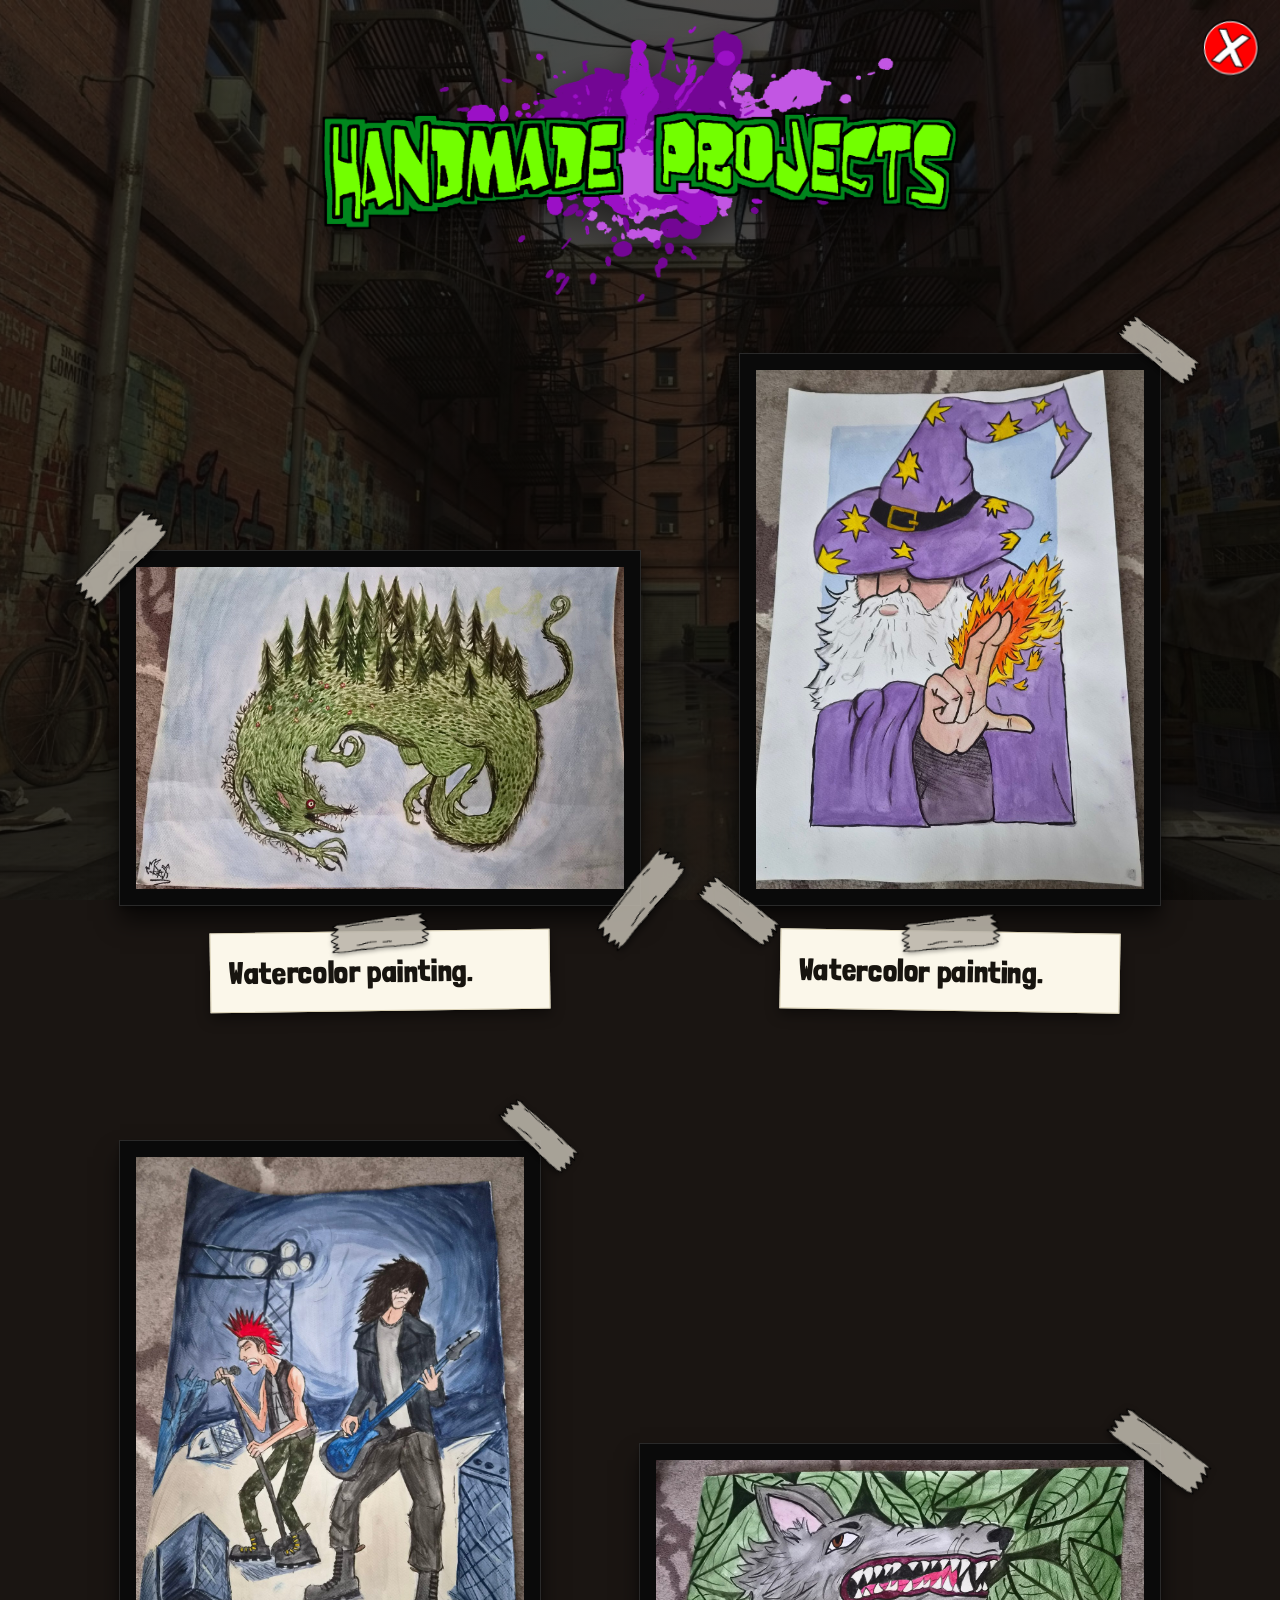
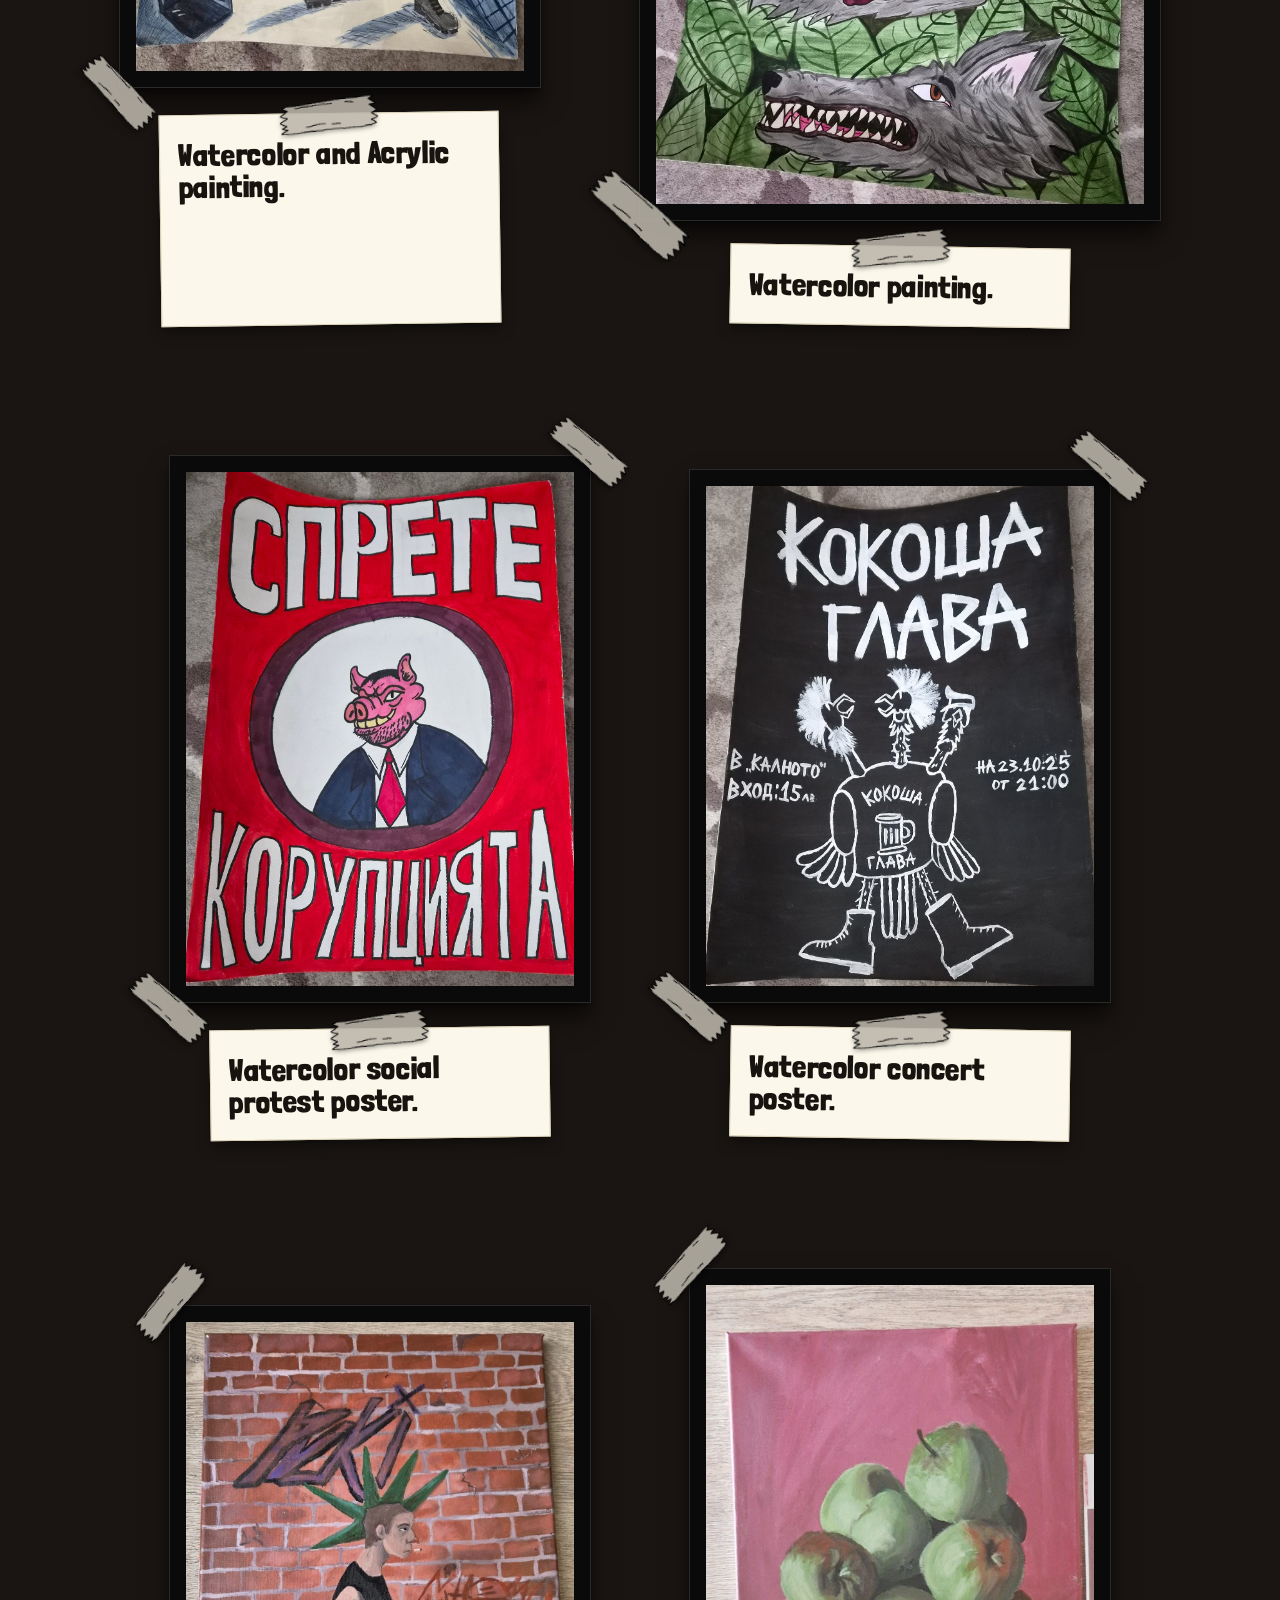
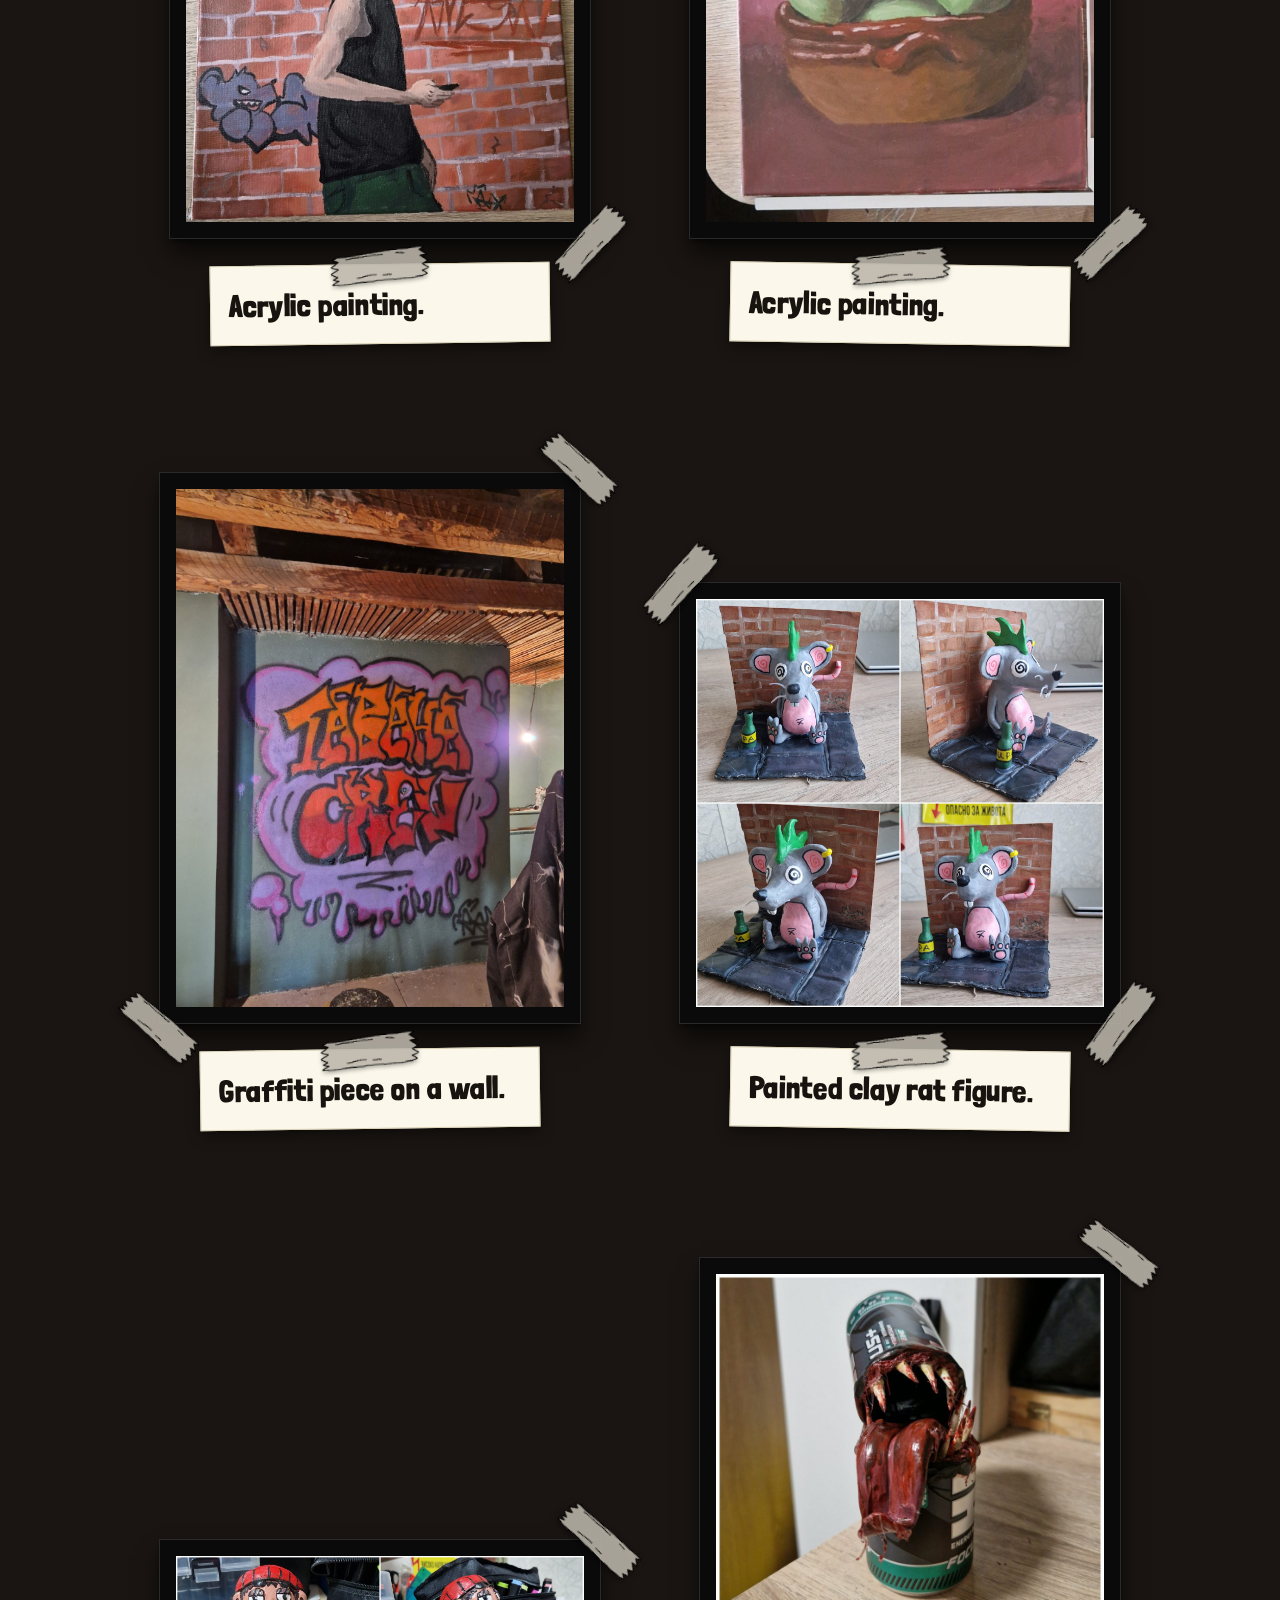
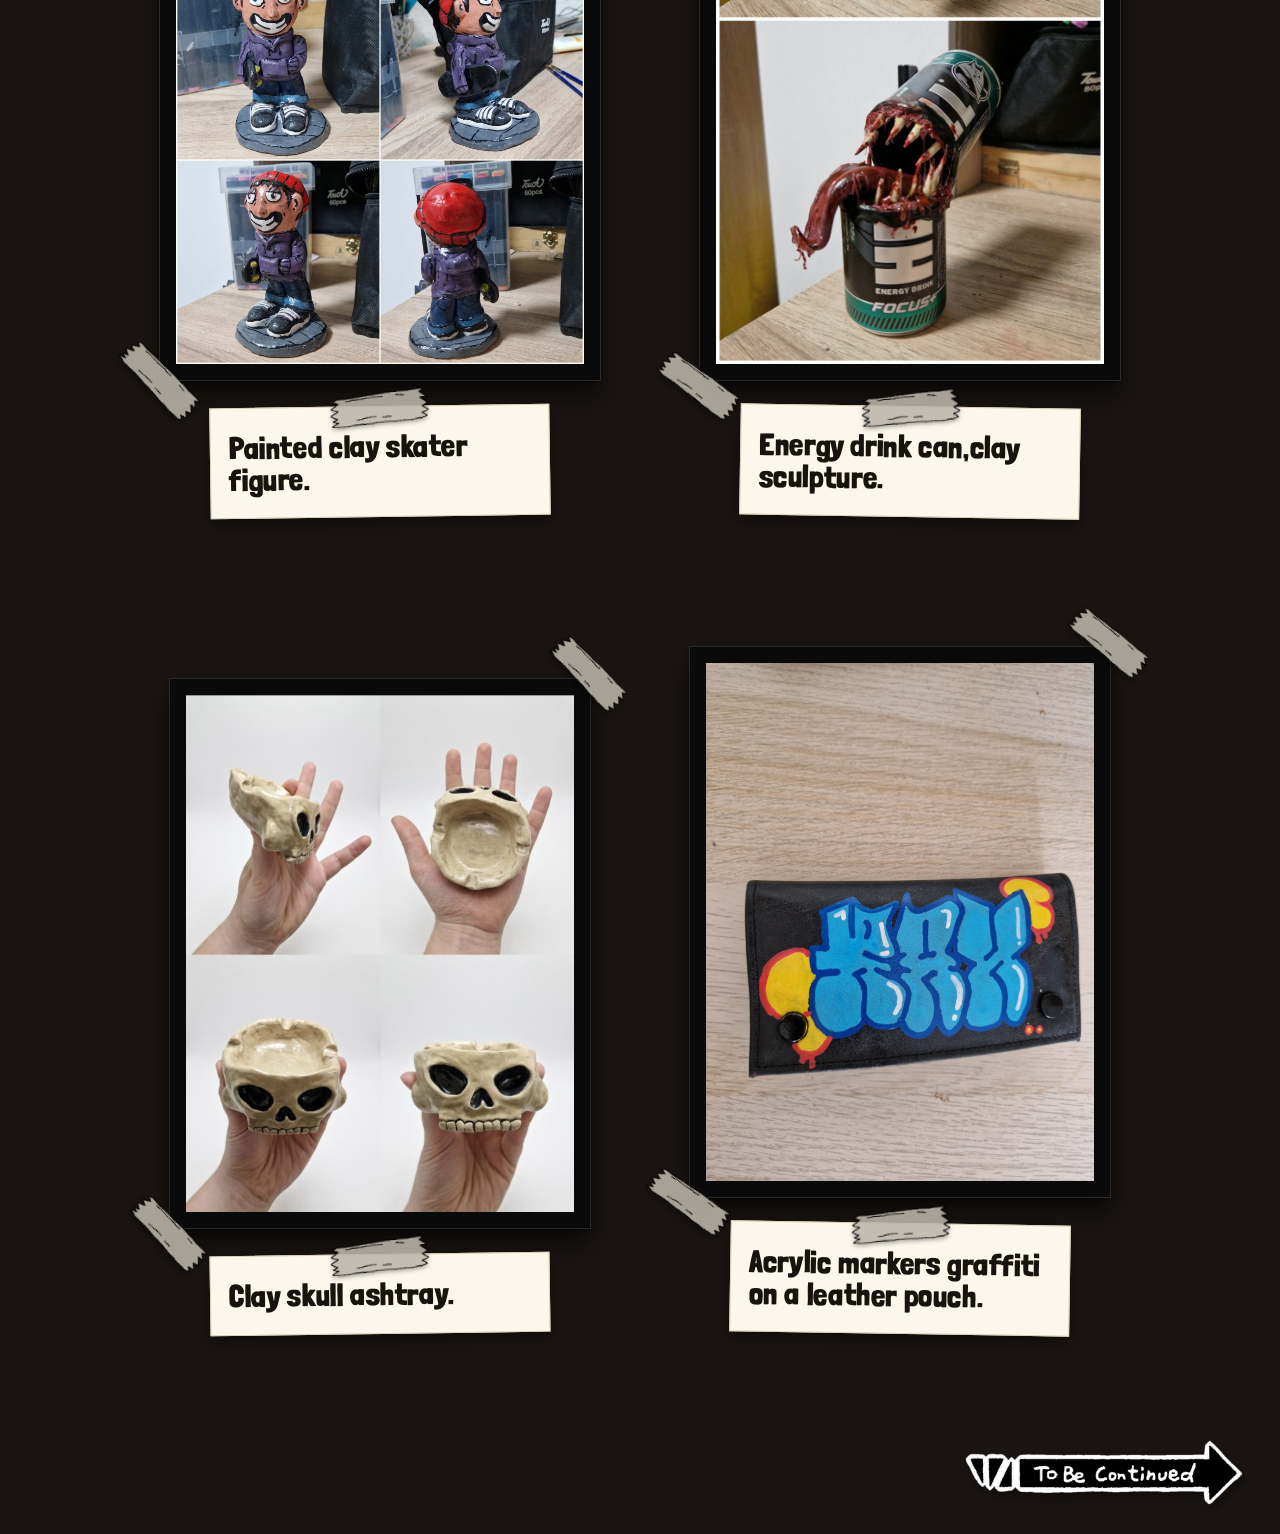
==== commit 447c0069: "Update handmade.html" ====
--- a/handmade.html
+++ b/handmade.html
@@ -35,7 +35,7 @@
       </div>
       <!-- DESCRIPTION: write the title (h2) and the text (p) -->
       <div class="desc">
-        <h2>Whatercolor painting.</h2>
+        <h2>Watercolor painting.</h2>
        
       </div>
     </article>
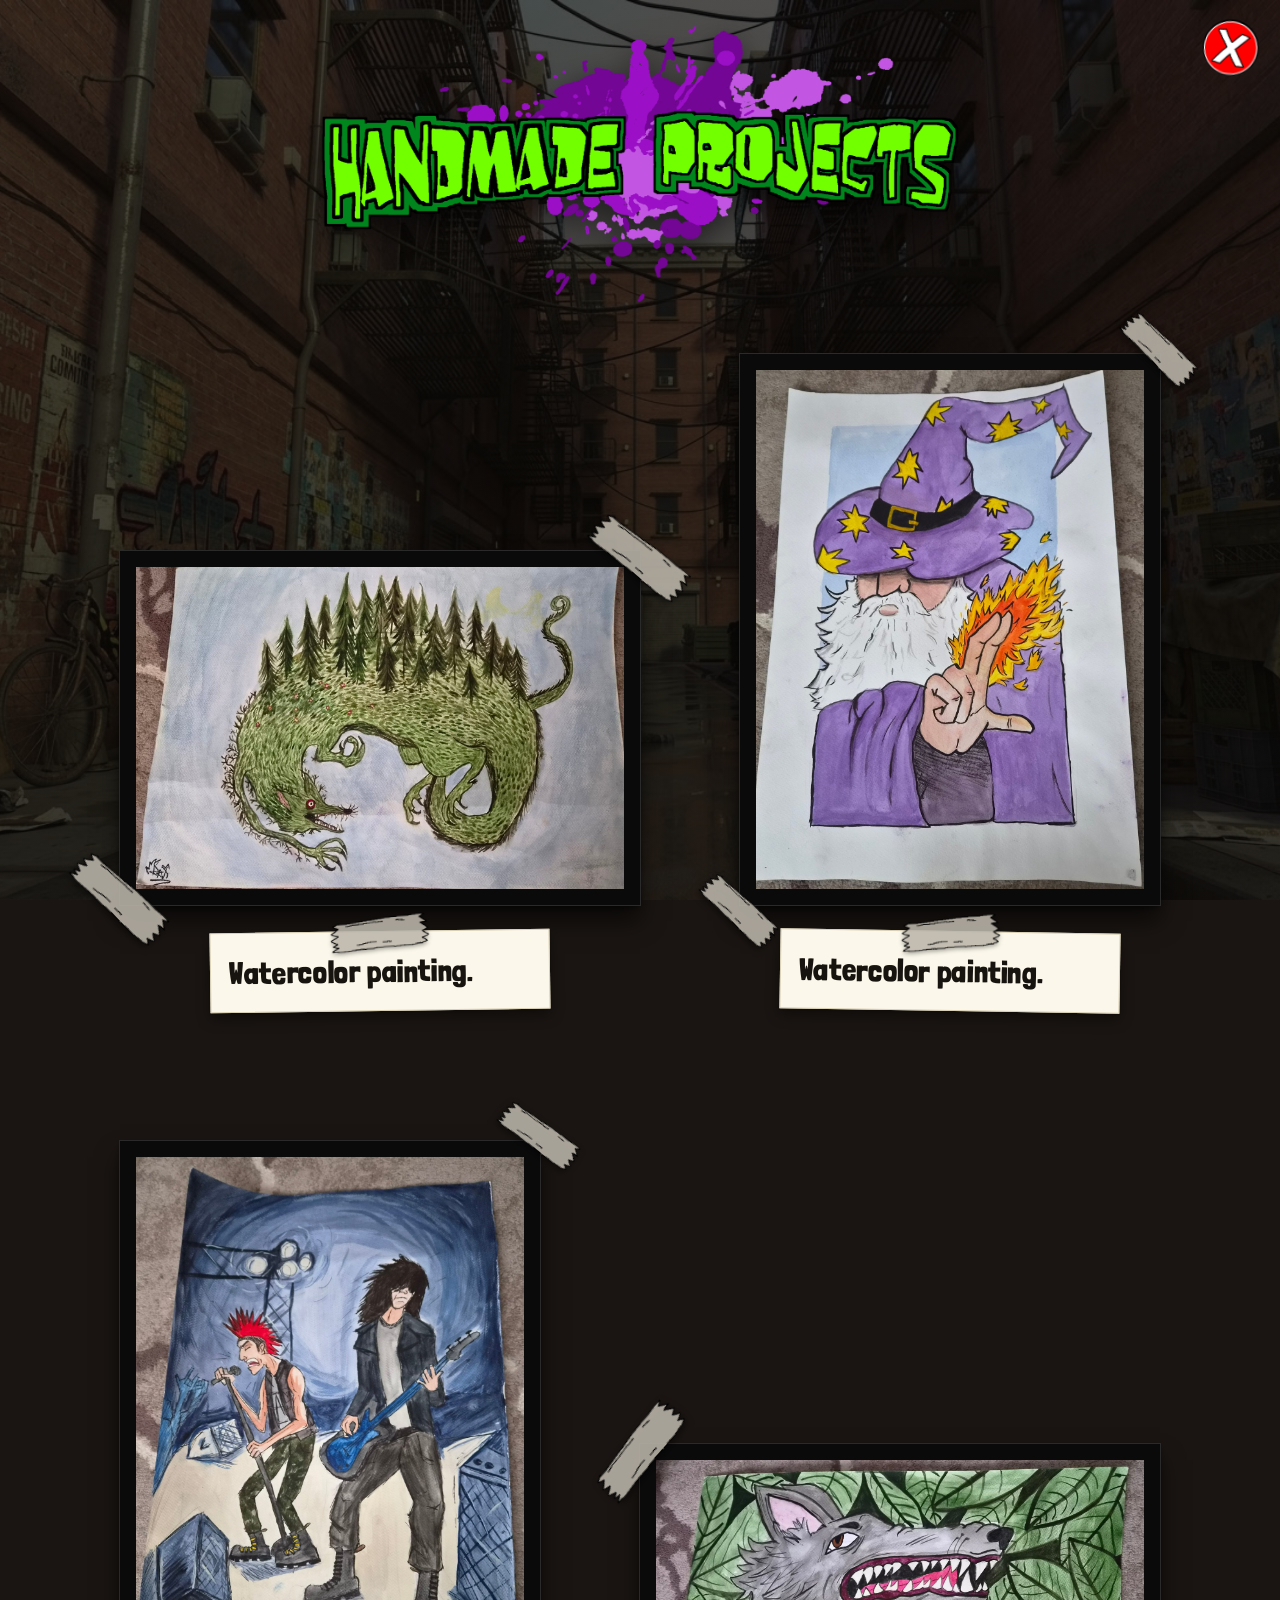
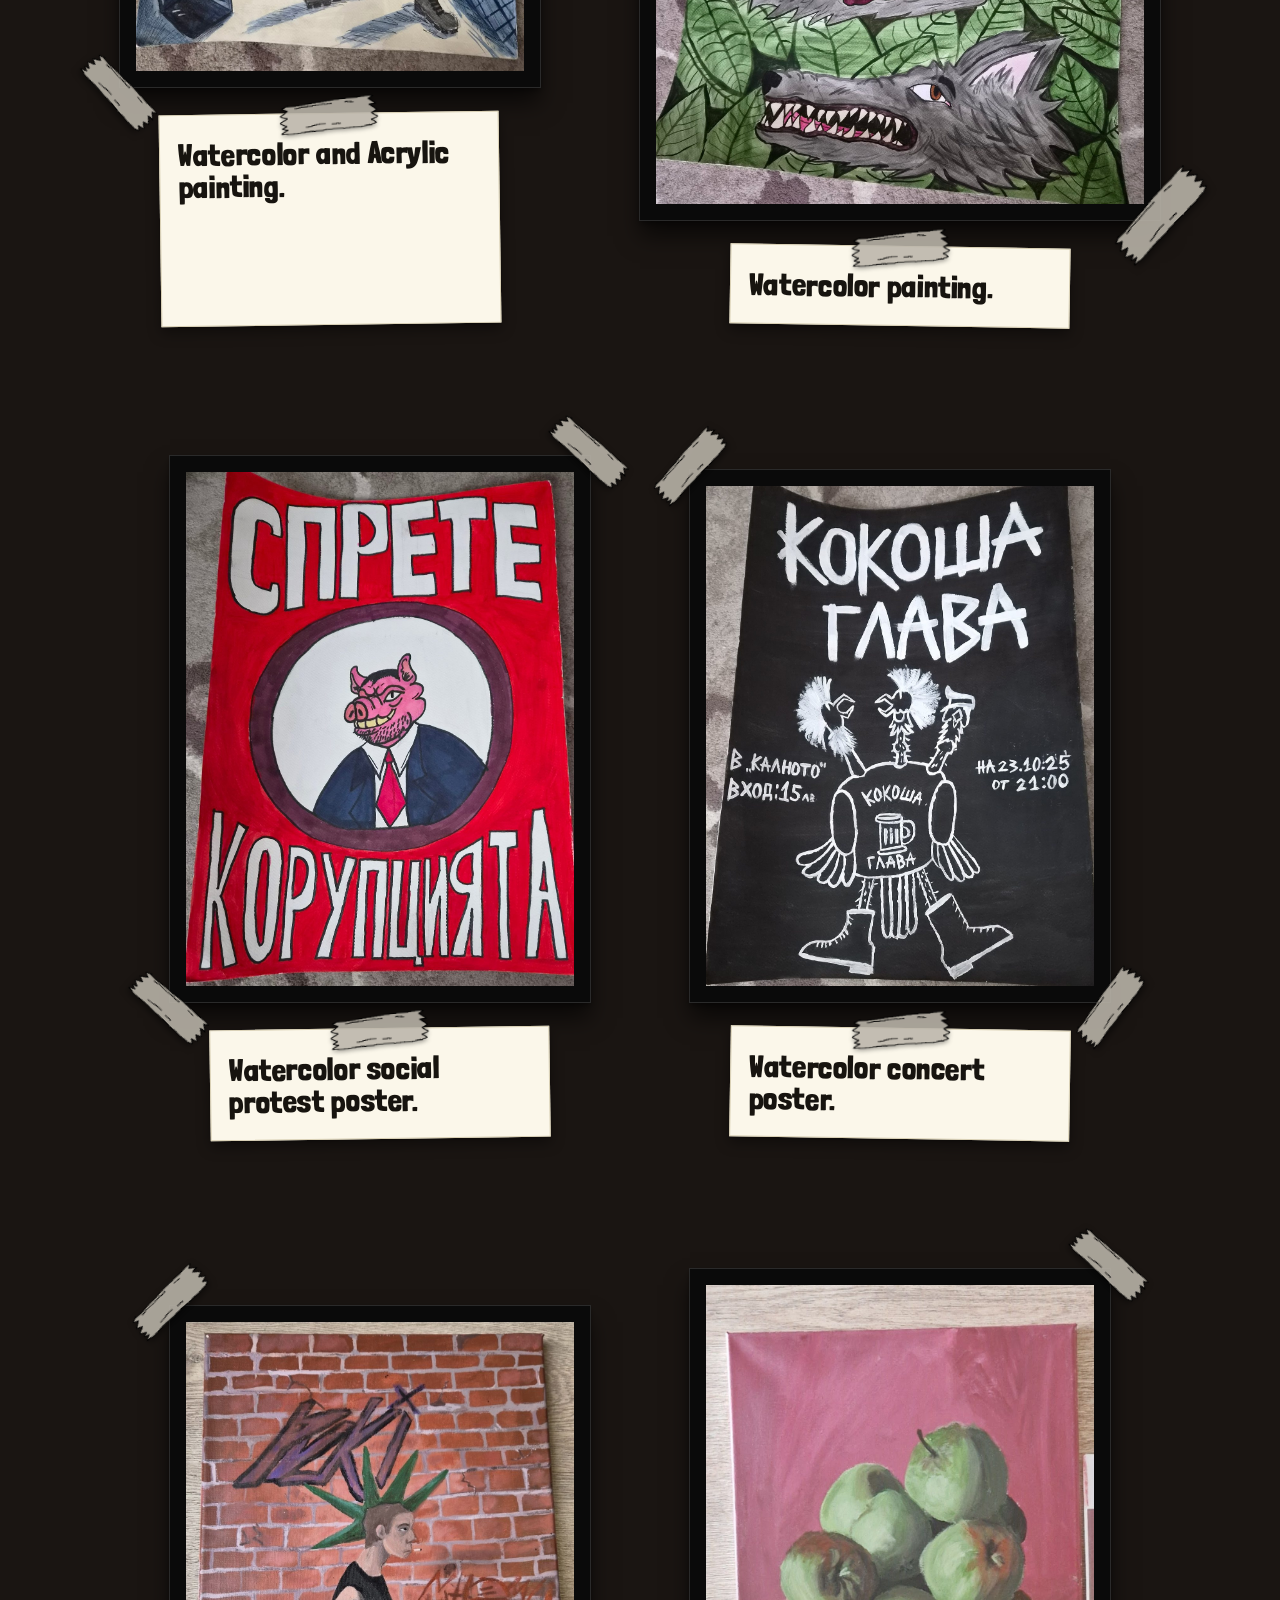
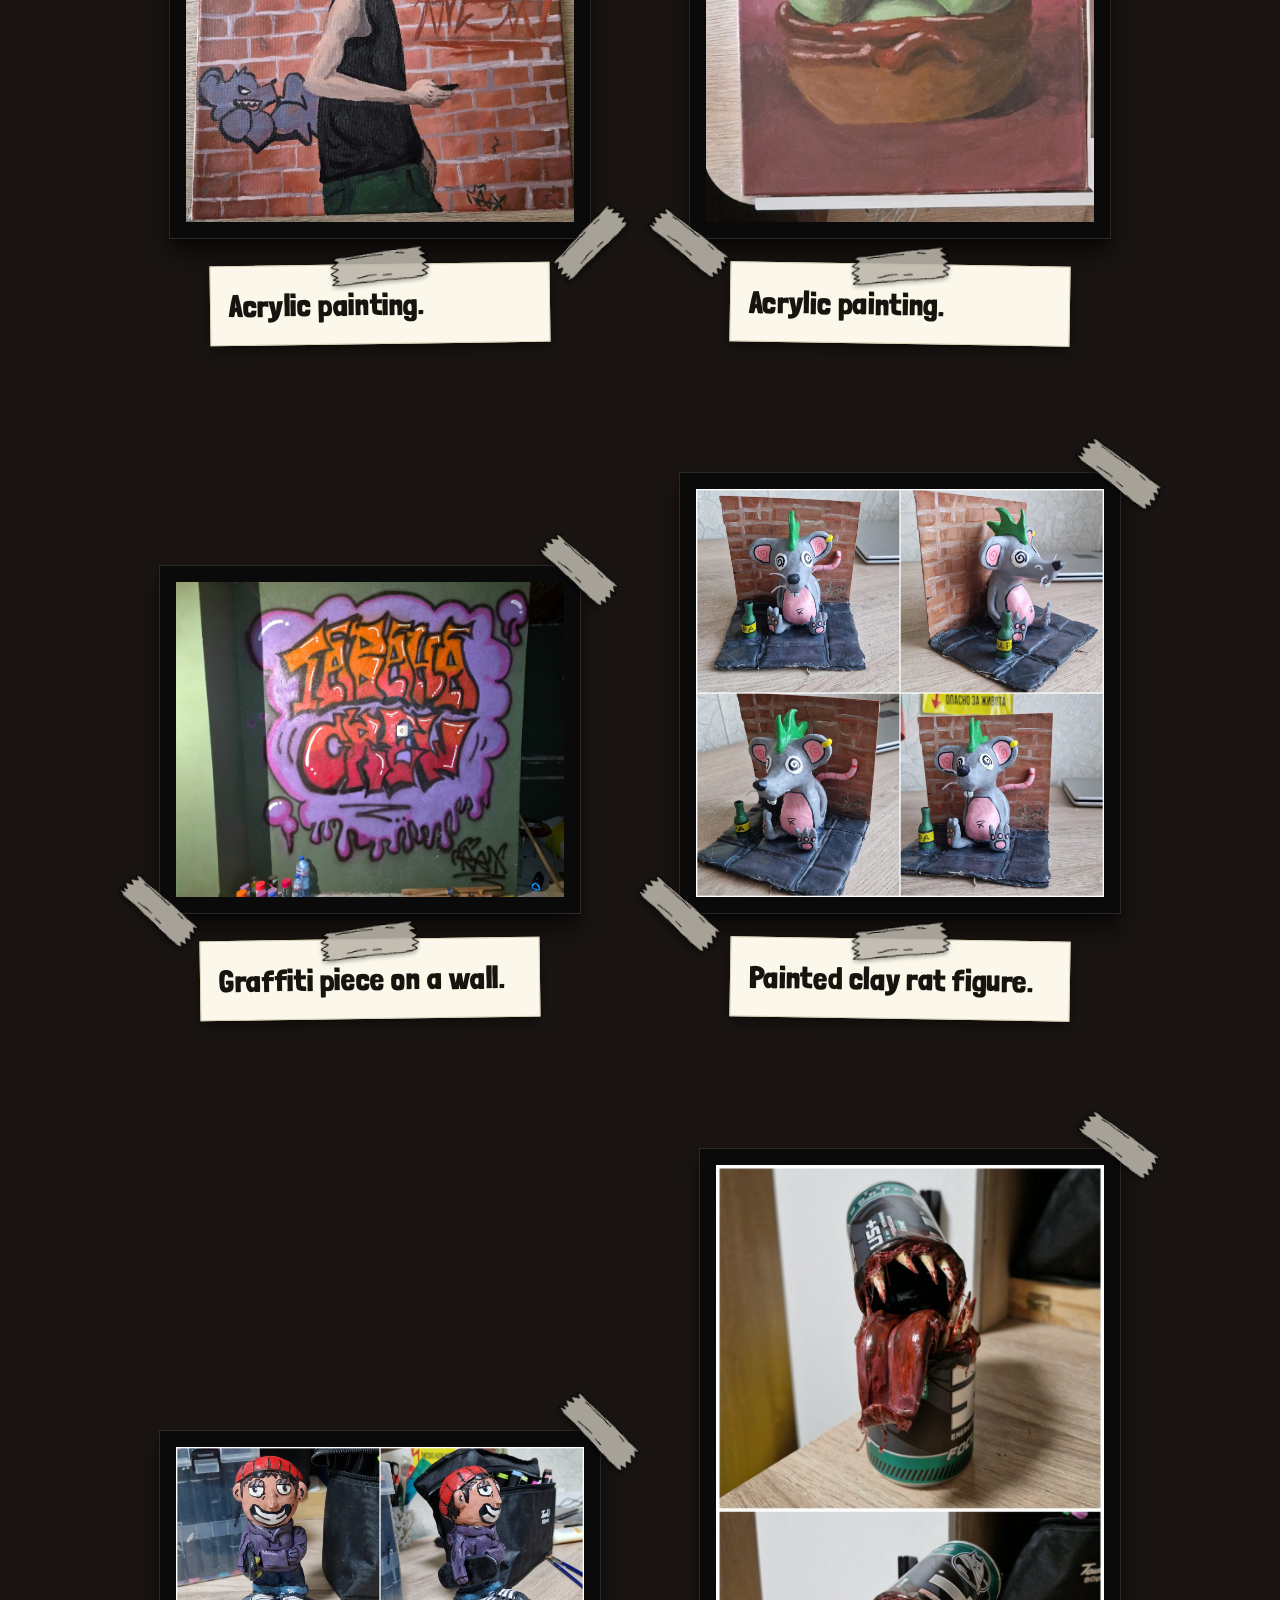
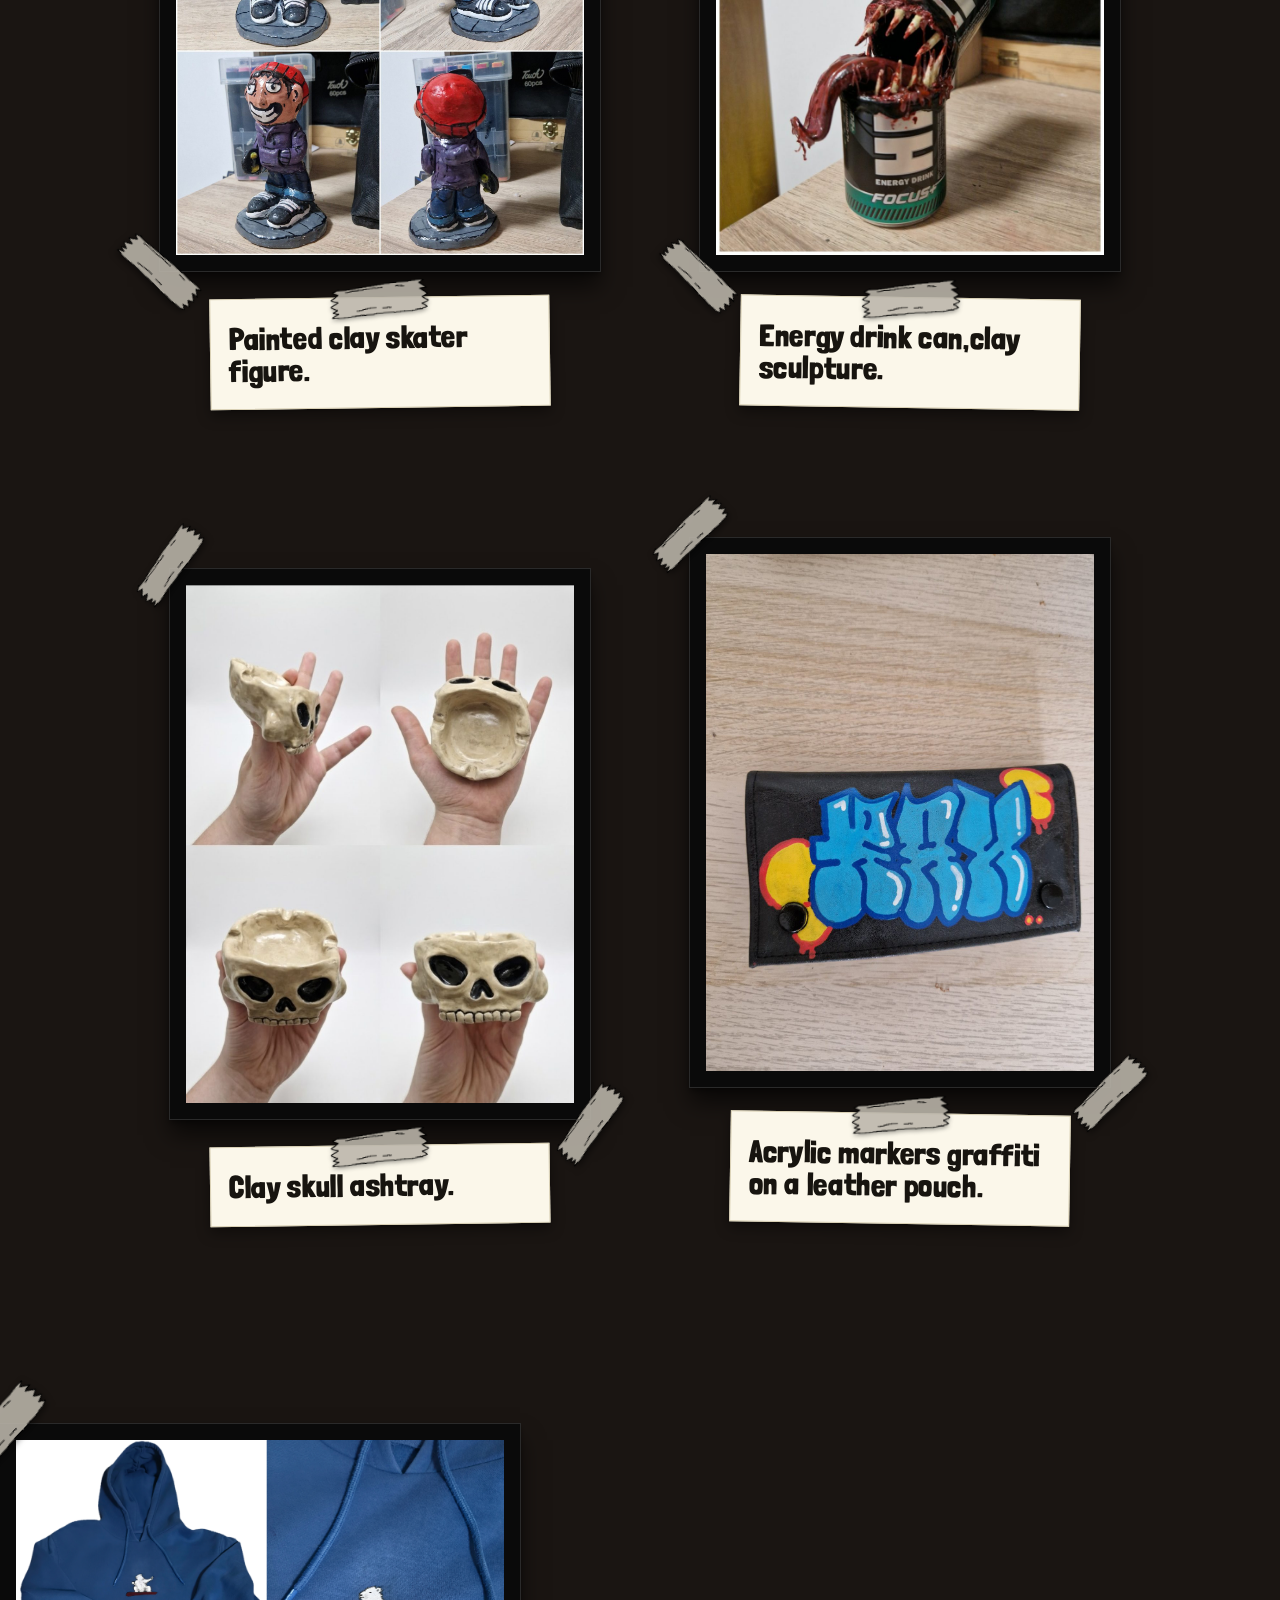
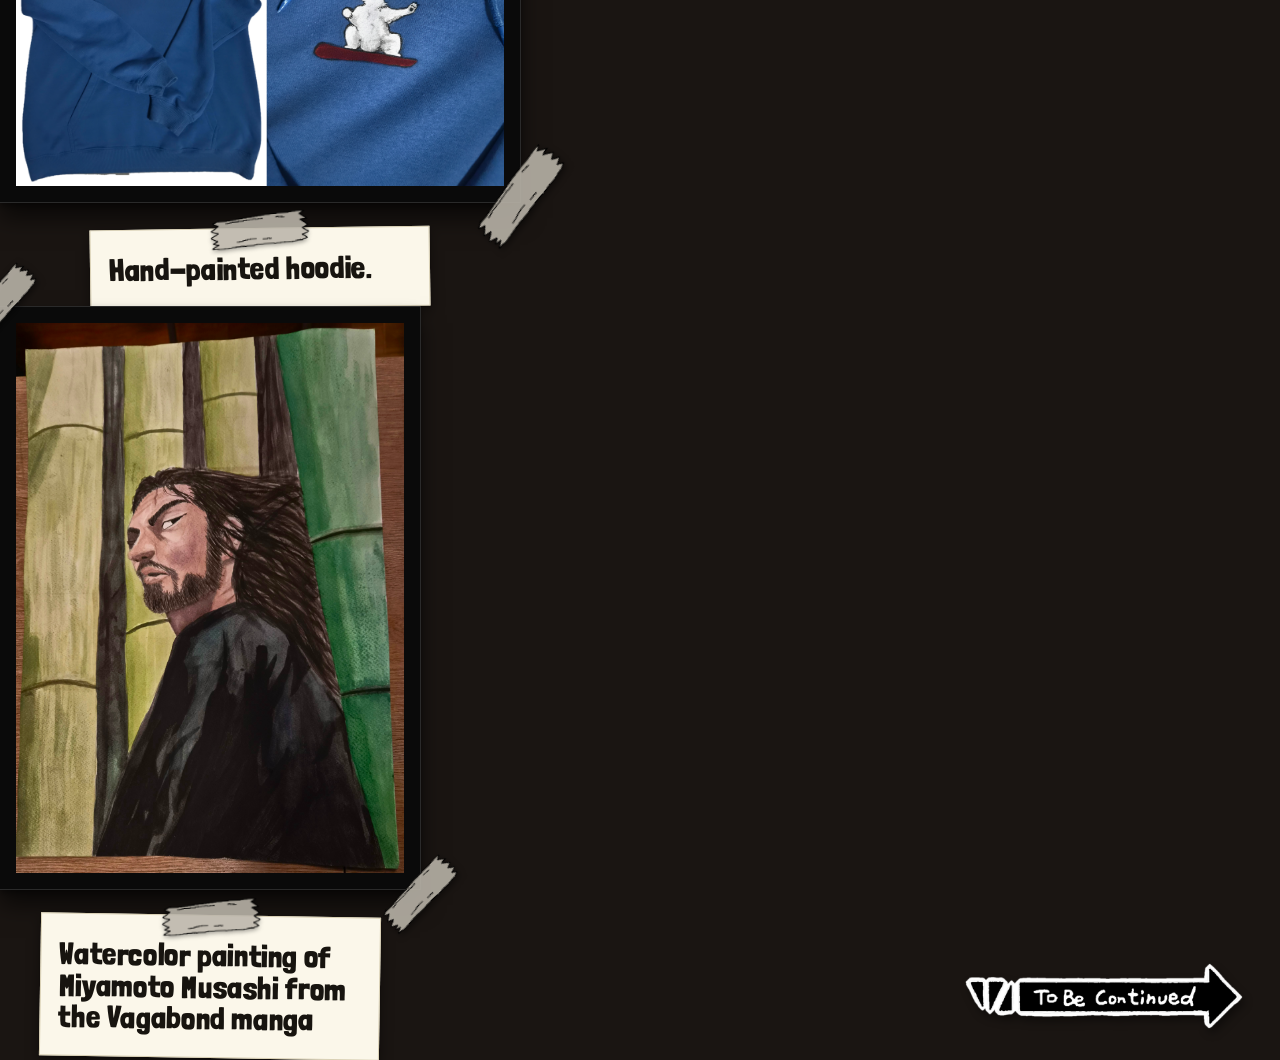
==== commit a2ac7b4b: "Add new handmade art pieces to handmade.html" ====
--- a/handmade.html
+++ b/handmade.html
@@ -203,7 +203,27 @@
       </div>
     </article>
 
-  </main>
+  </main>    <article class="piece" style="--w:520px; --ar:1.414">
+      <div class="pframe">
+        <div class="layer"><div class="pic">
+          <img src="assets/handmade/4154.png" alt="Blue hoodie with a hand-painted polar bear on a snowboard, full view and close-up" loading="lazy">
+        </div></div>
+      </div>
+      <div class="desc">
+        <h2>Hand-painted hoodie.</h2>
+      </div>
+    </article>
+
+    <article class="piece" style="--w:420px; --ar:0.706">
+      <div class="pframe">
+        <div class="layer"><div class="pic">
+          <img src="assets/handmade/musashi.jpg" alt="Watercolor portrait of a long-haired bearded man in a bamboo forest" loading="lazy">
+        </div></div>
+      </div>
+      <div class="desc">
+        <h2>Watercolor painting of Miyamoto Musashi from the Vagabond manga</h2>
+      </div>
+    </article>
 
   <img class="to-be-continued" src="assets/to-be-continued.png" alt="To be continued">
 
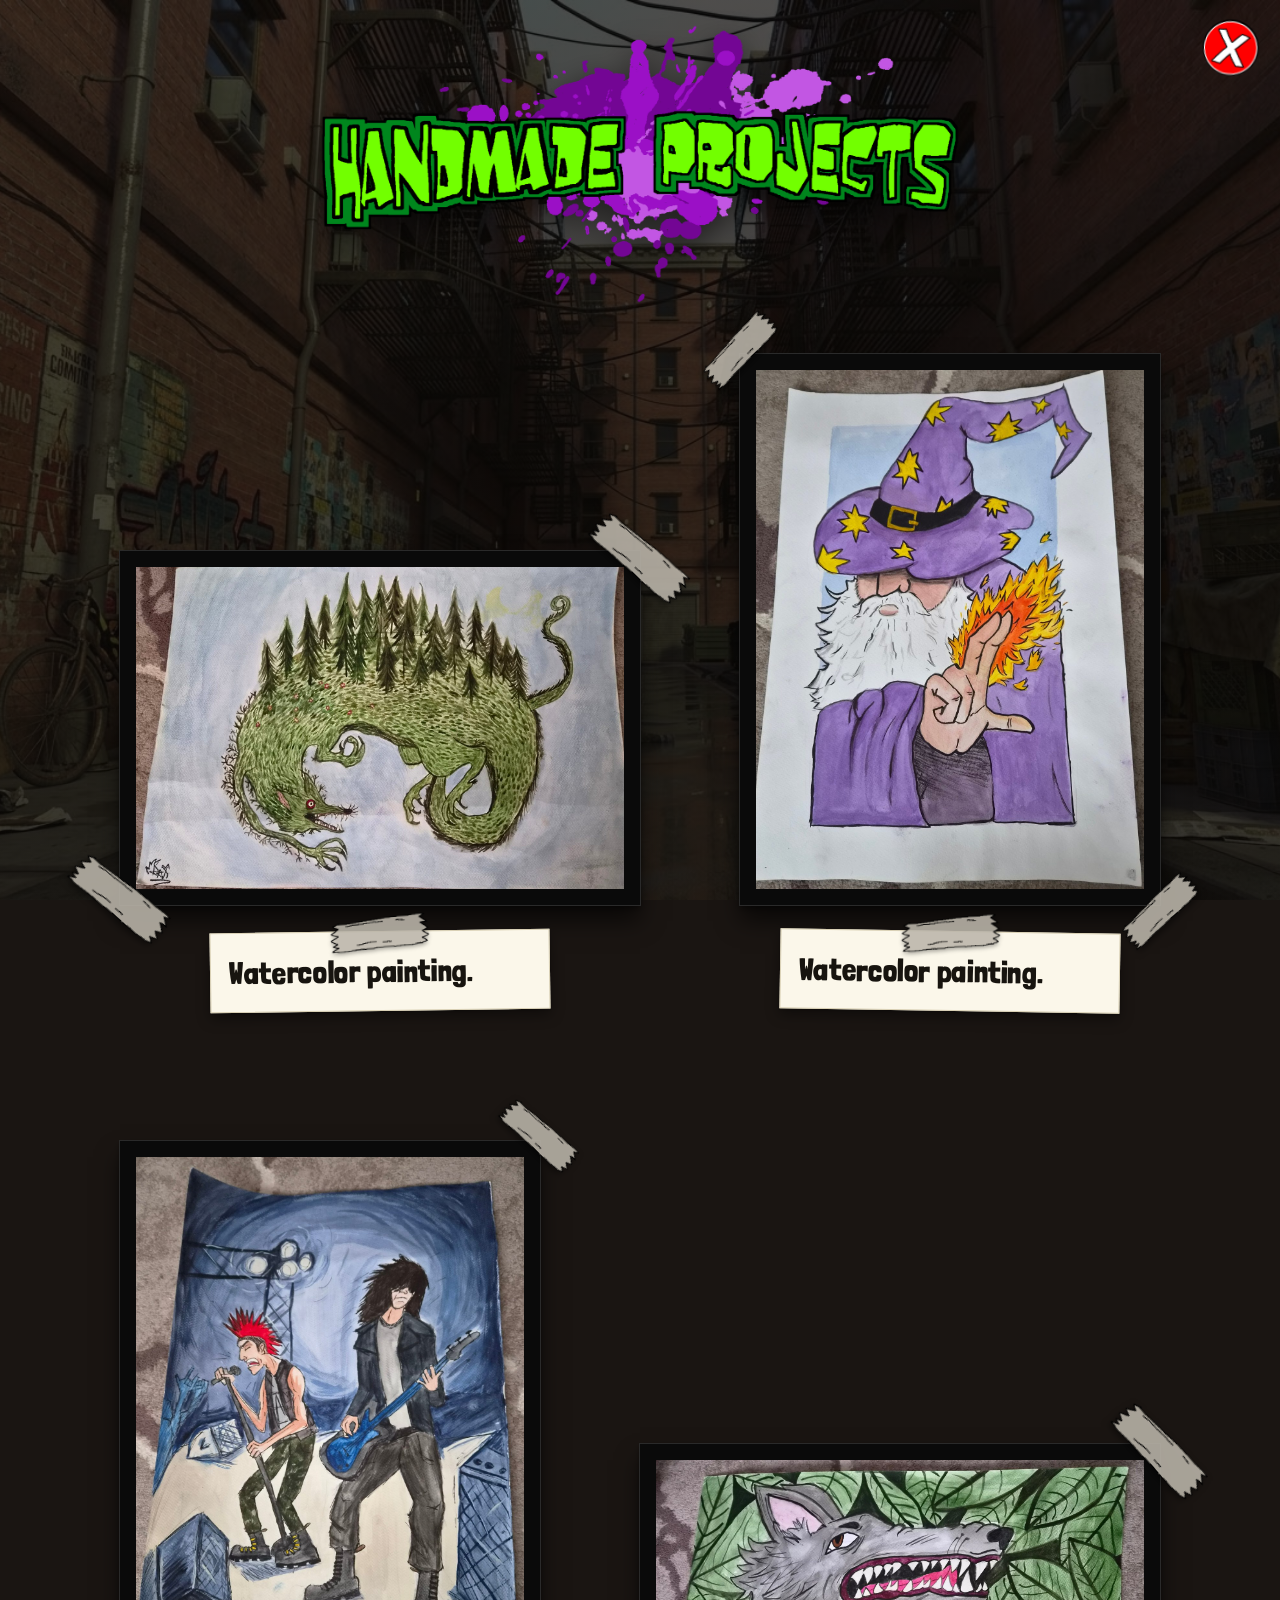
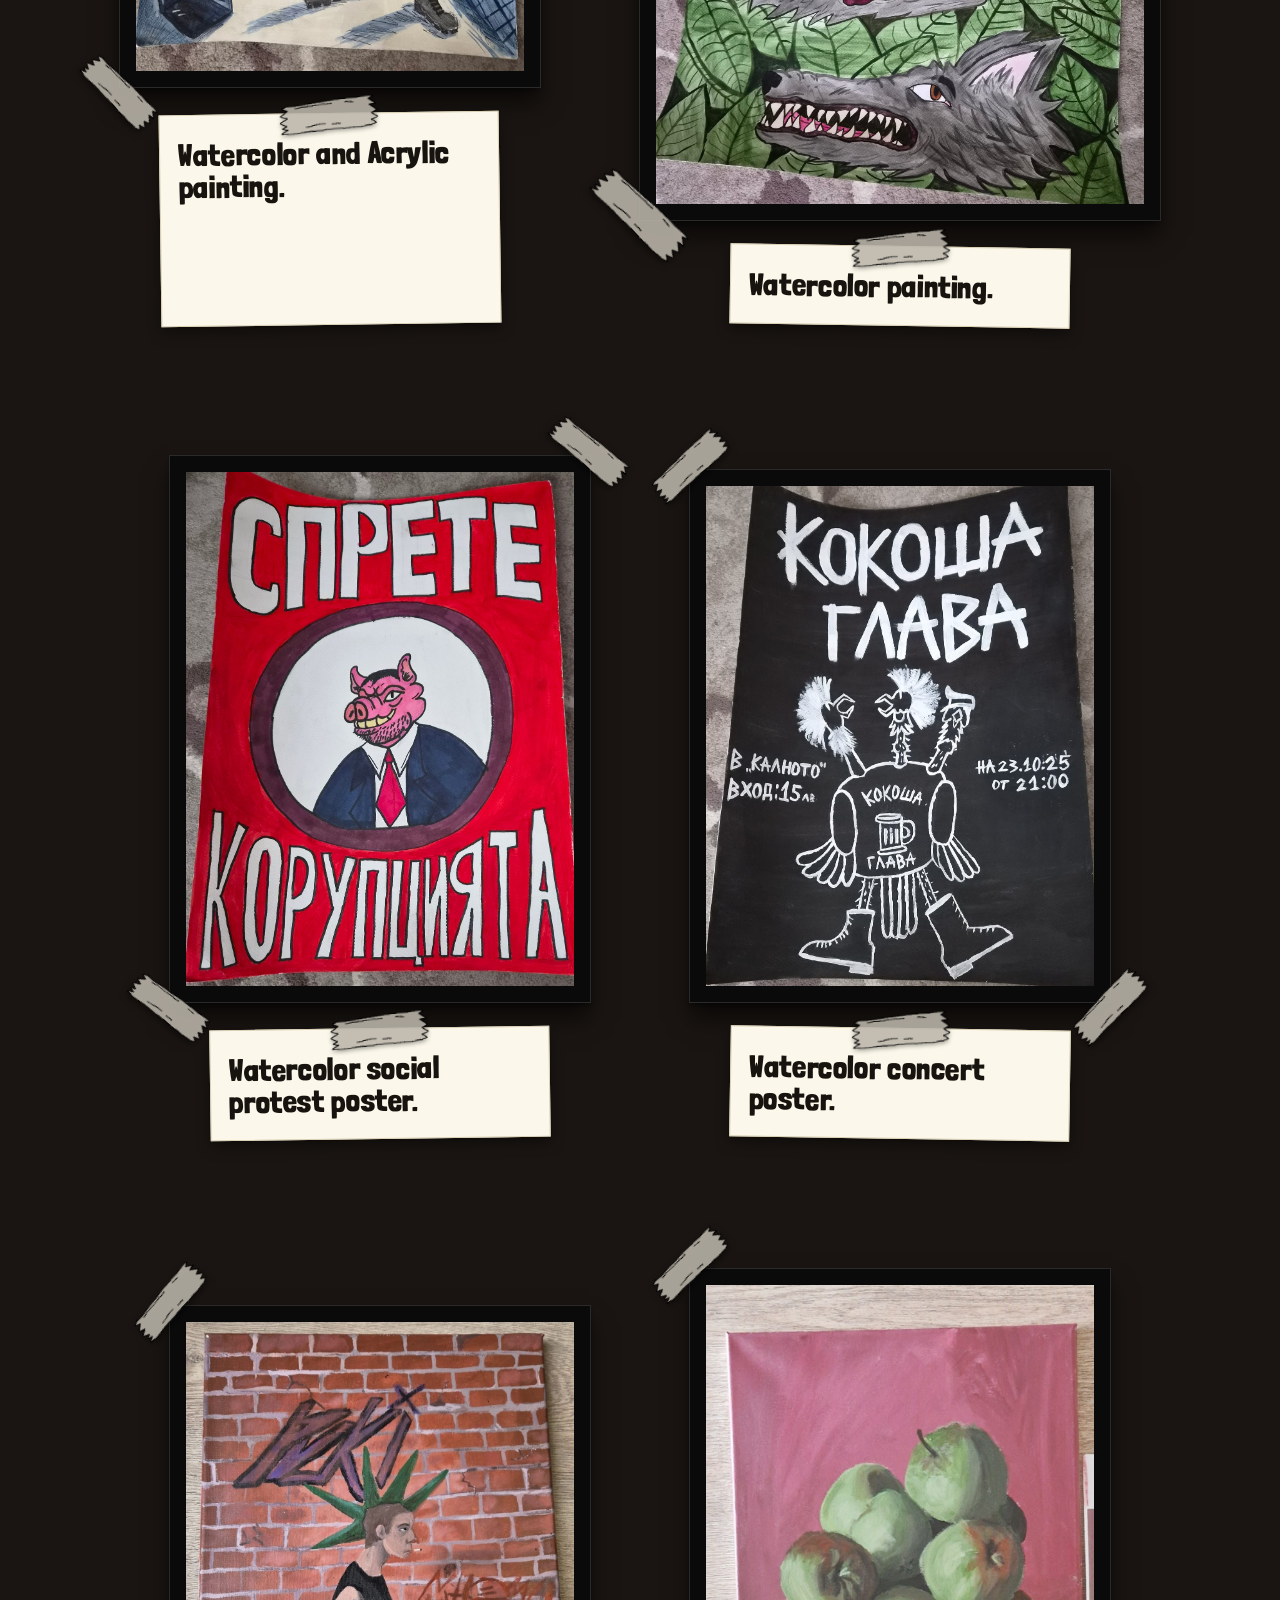
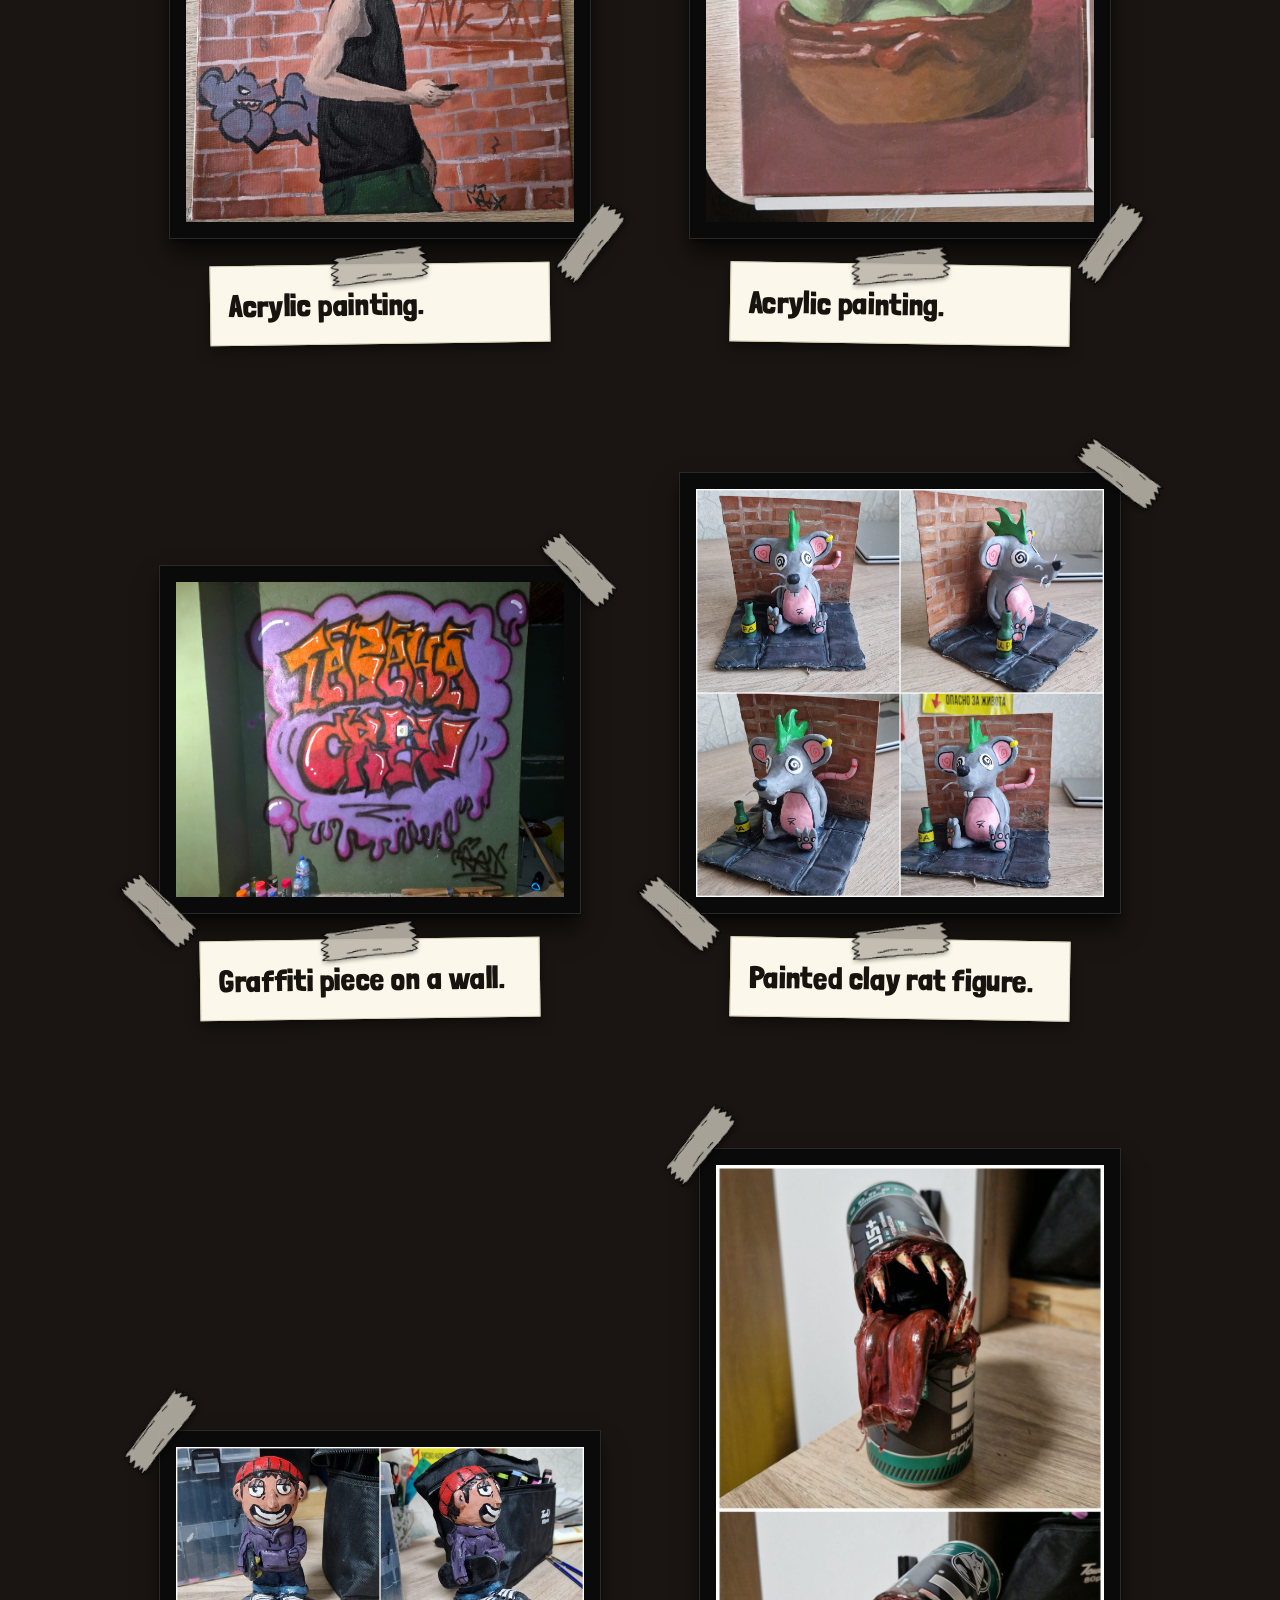
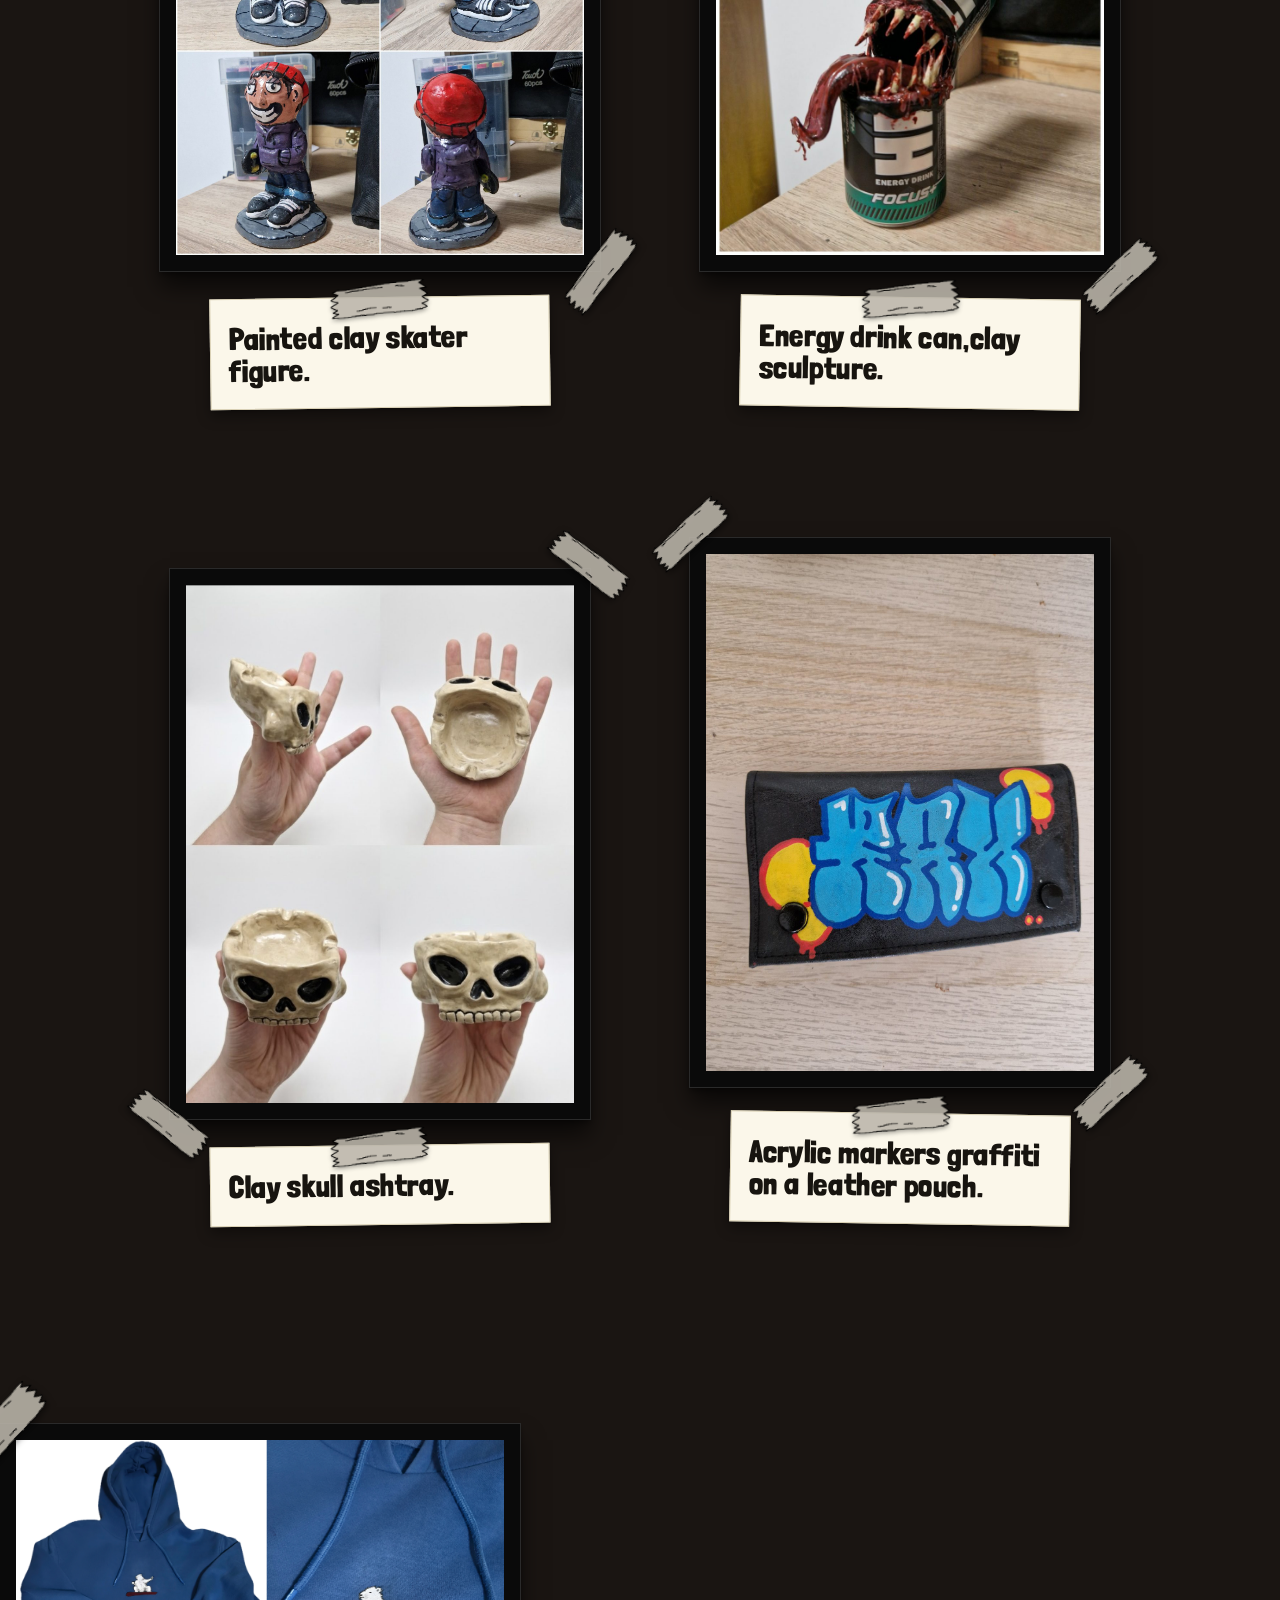
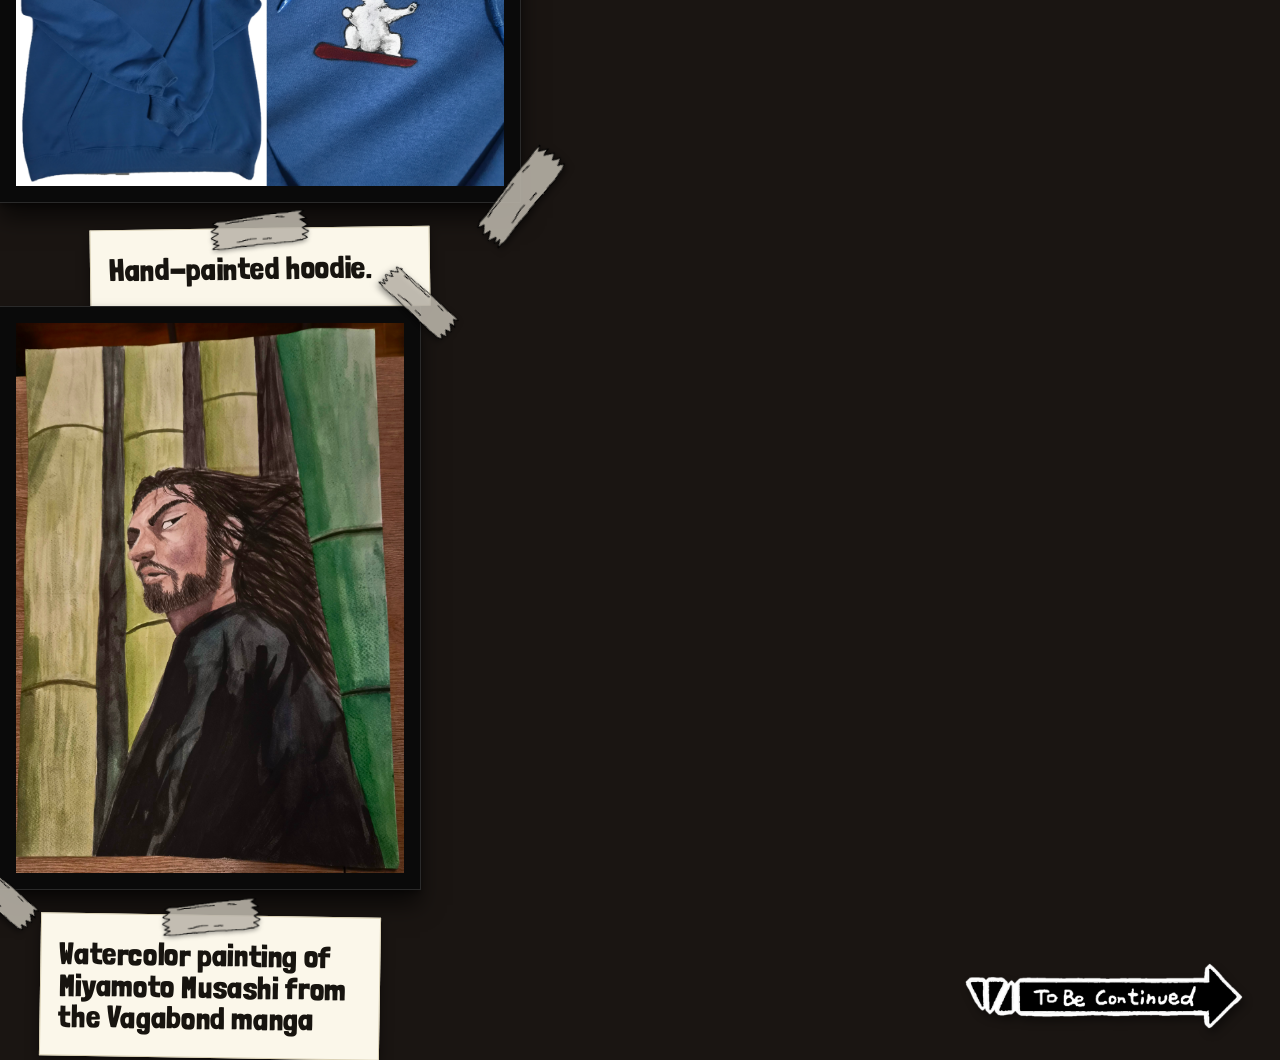
==== commit 9cfa3b7e: "Update handmade.html" ====
--- a/handmade.html
+++ b/handmade.html
@@ -225,6 +225,8 @@
       </div>
     </article>
 
+    </main>
+  
   <img class="to-be-continued" src="assets/to-be-continued.png" alt="To be continued">
 
   <script src="js/frames.js"></script>
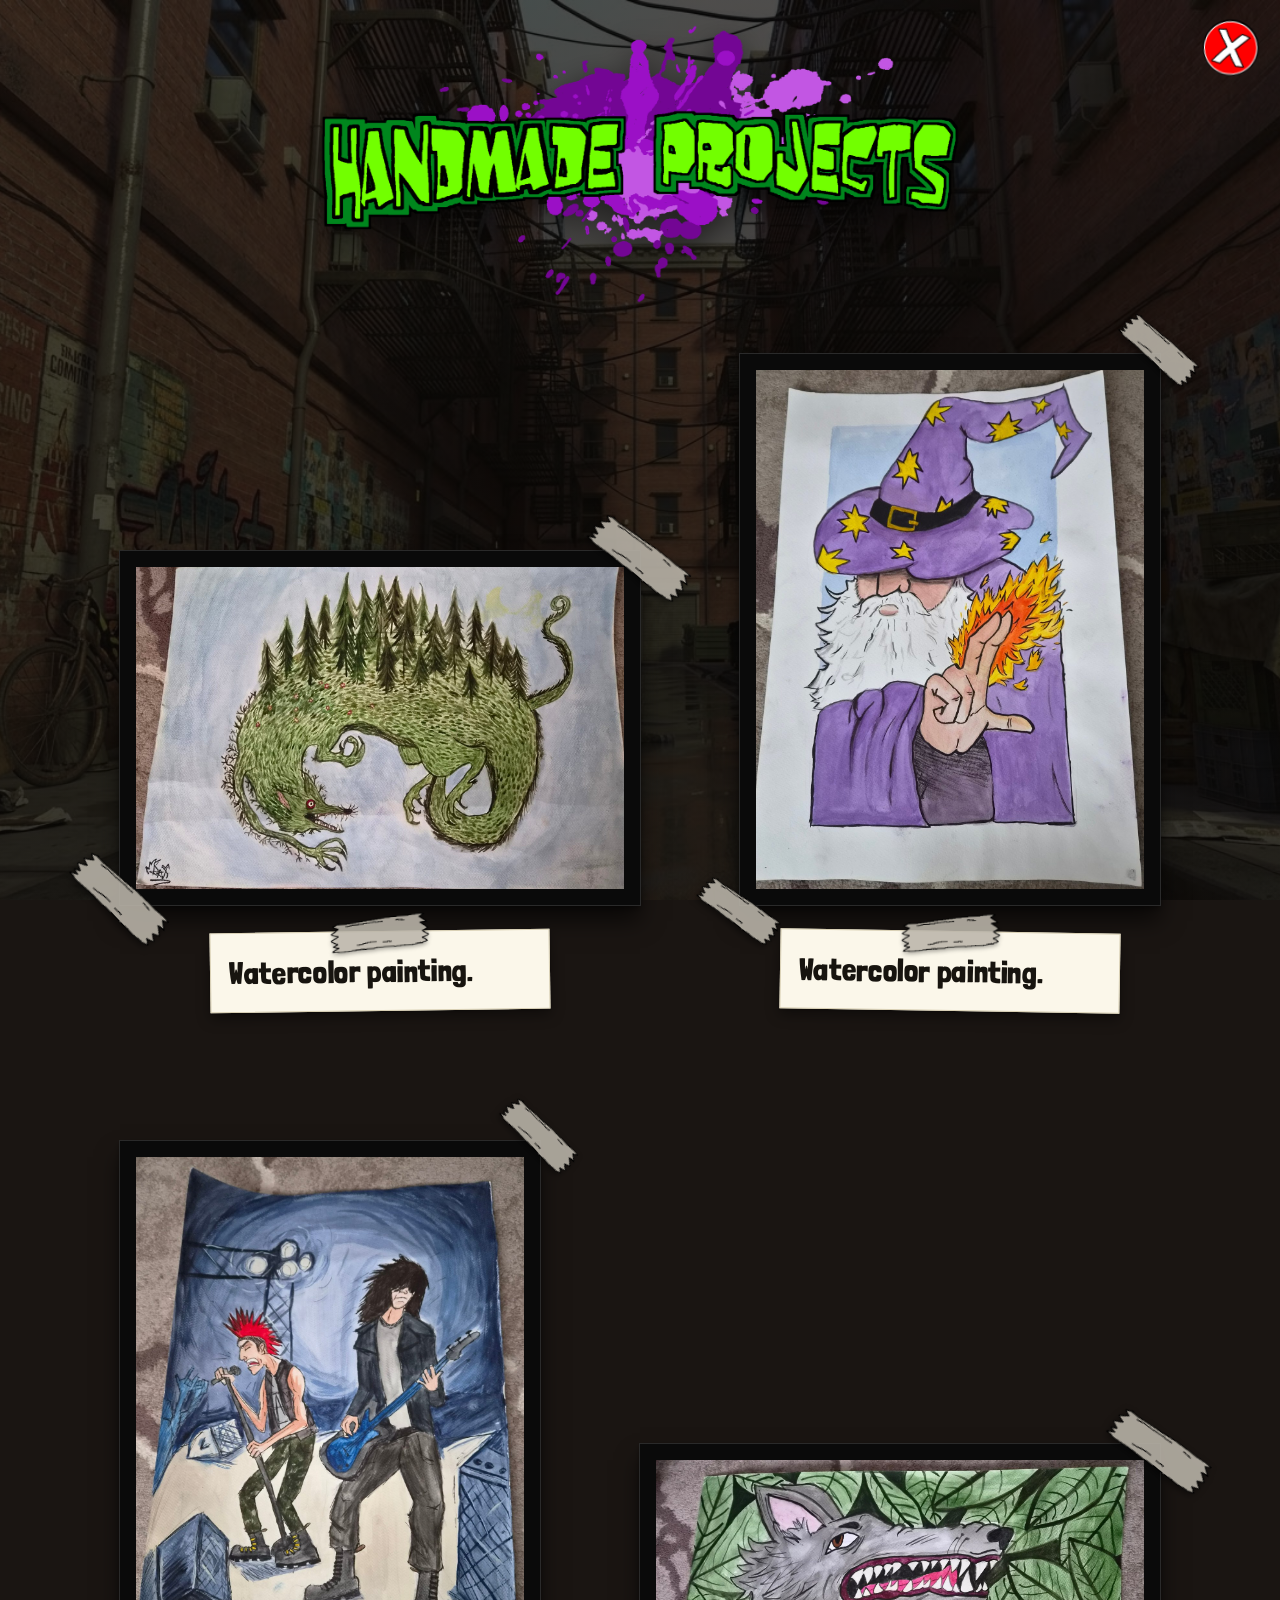
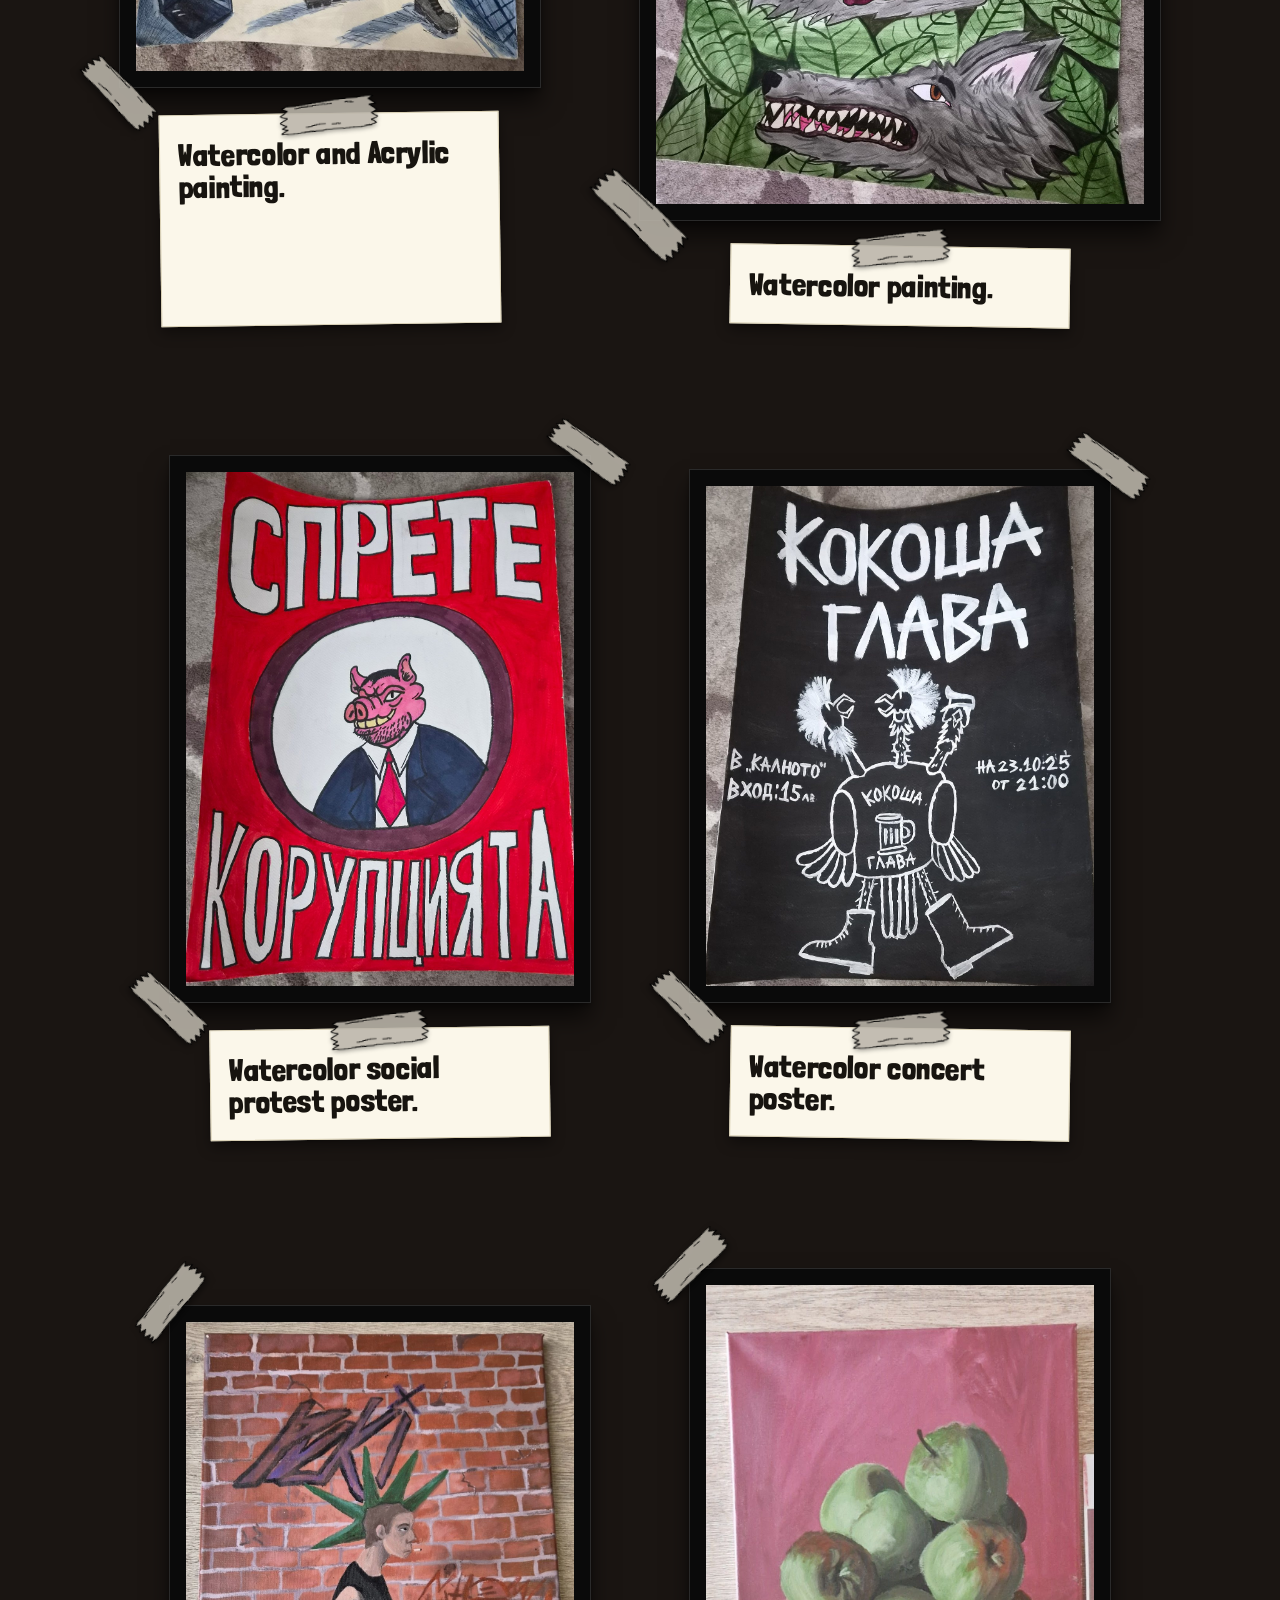
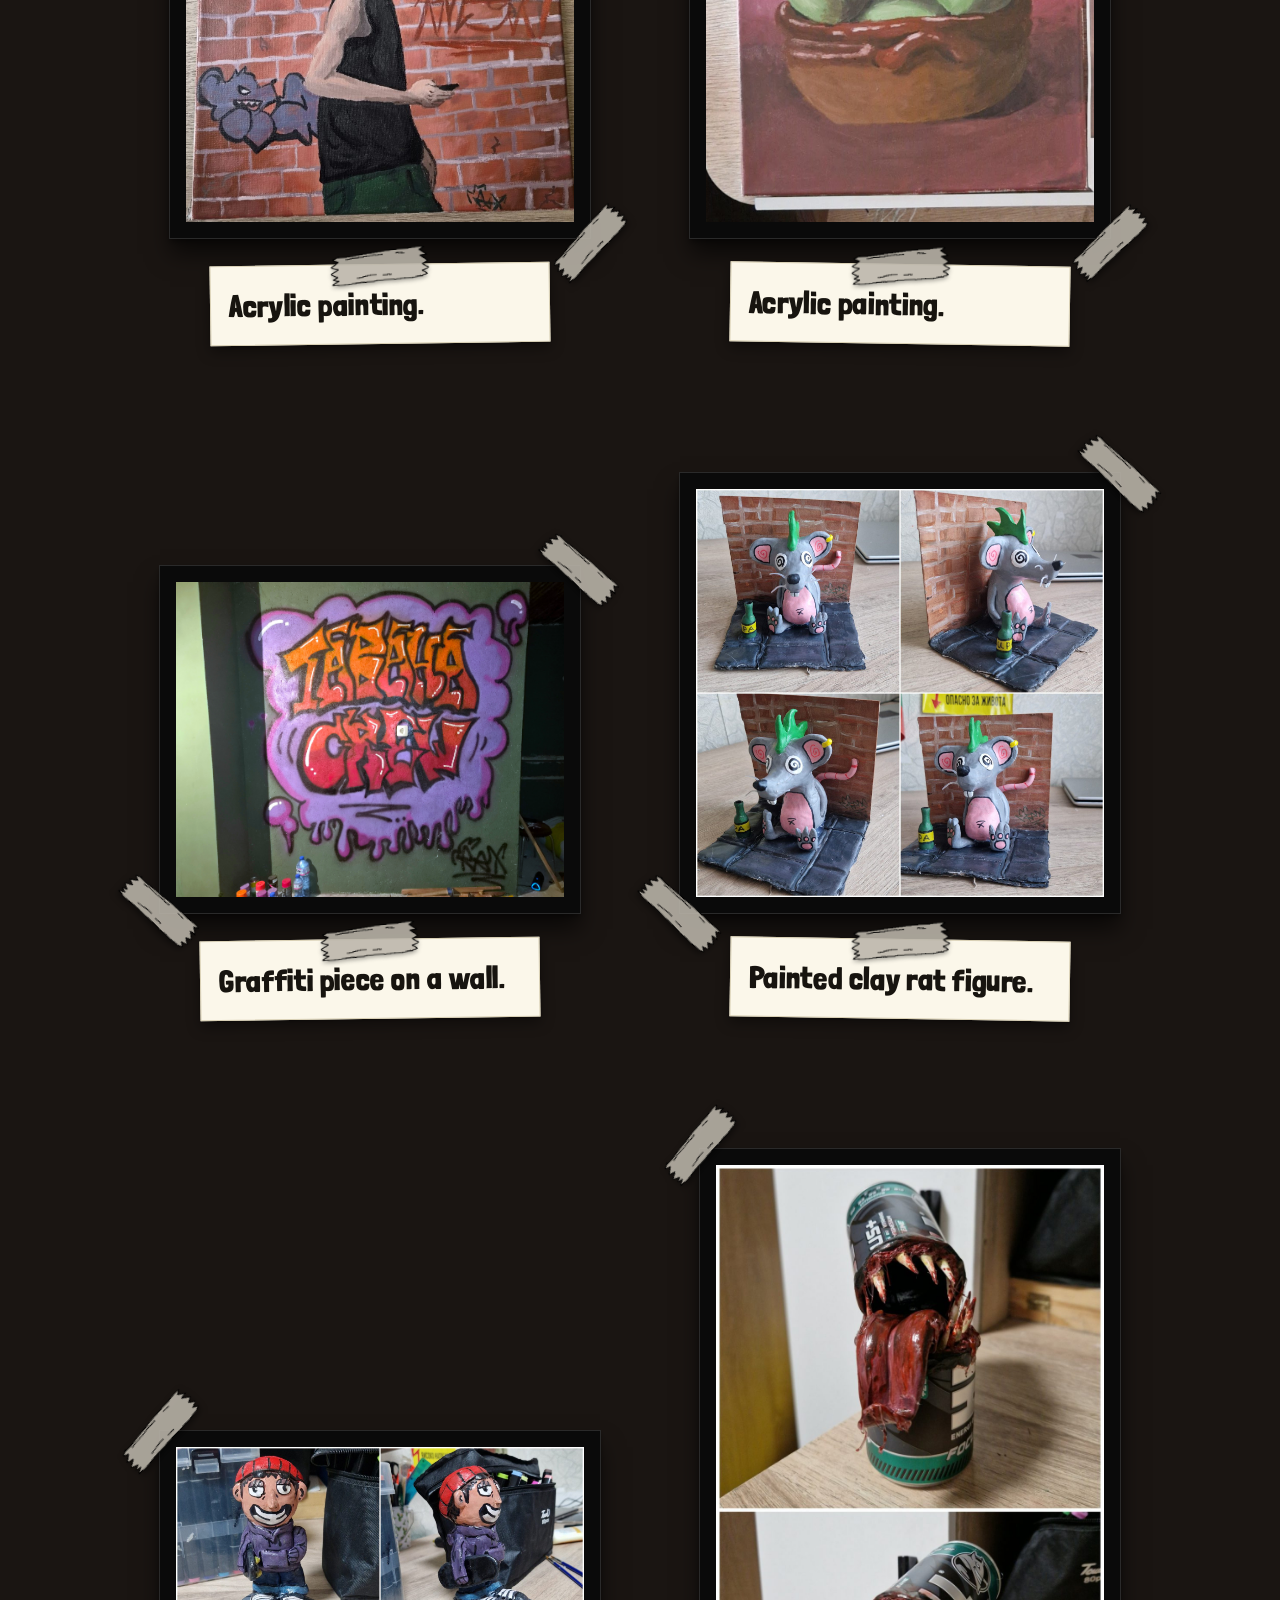
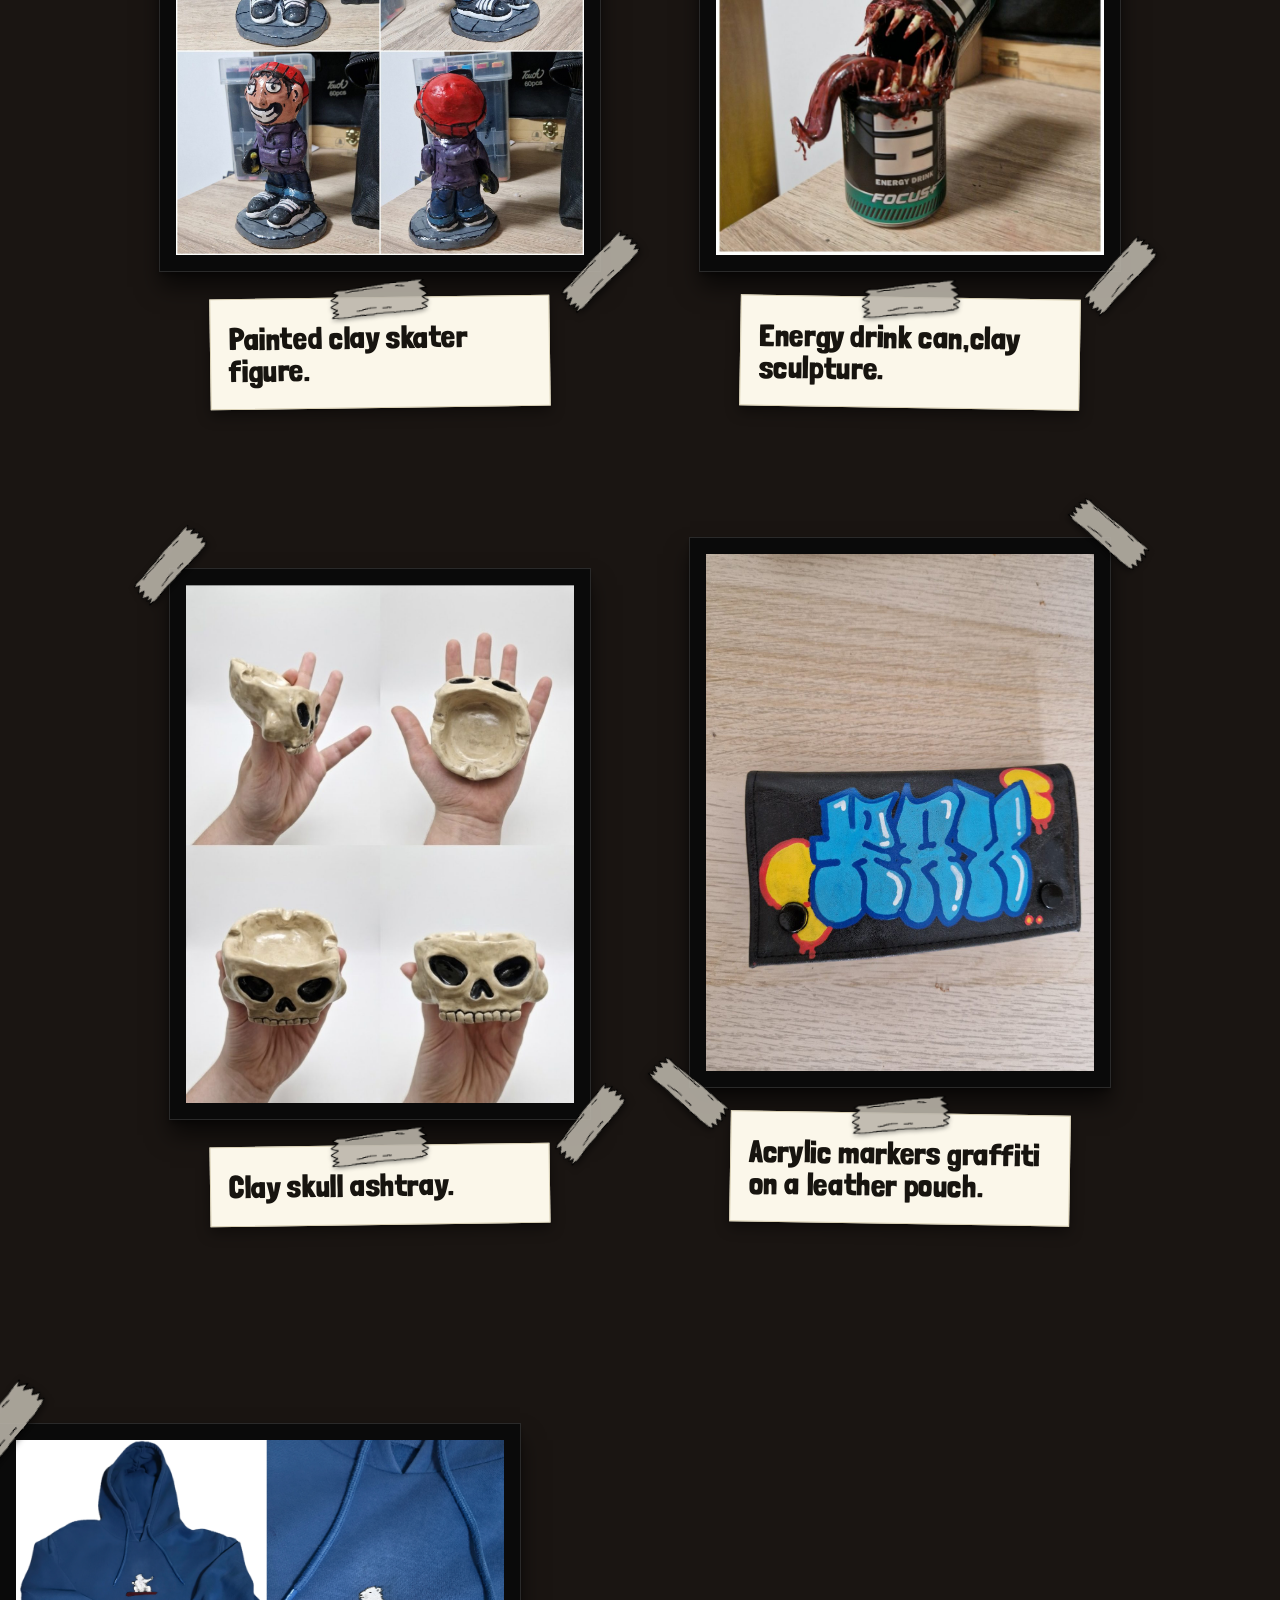
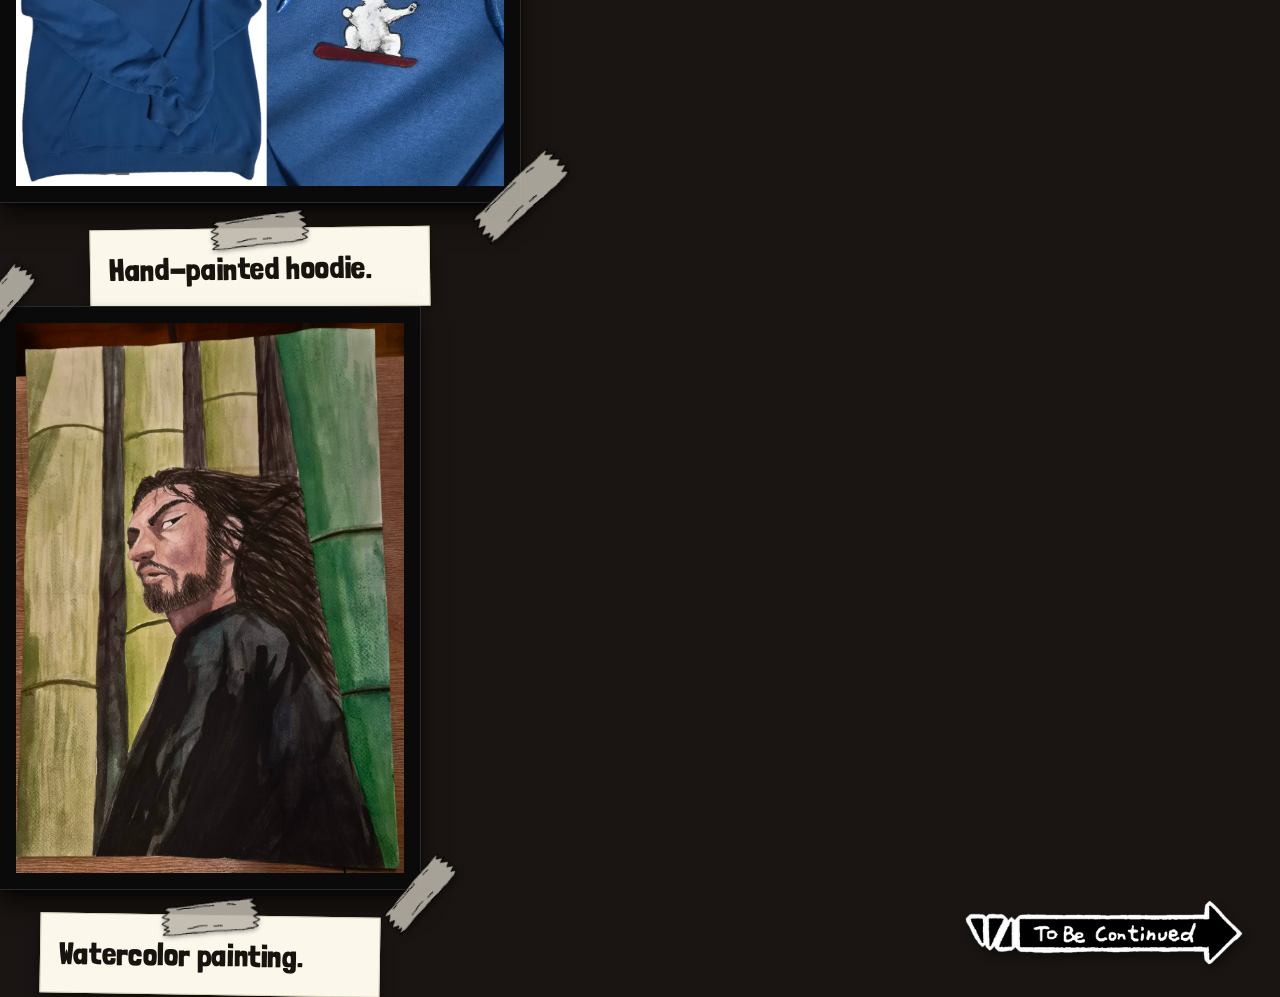
==== commit 7837c0e8: "Update handmade.html" ====
--- a/handmade.html
+++ b/handmade.html
@@ -221,7 +221,7 @@
         </div></div>
       </div>
       <div class="desc">
-        <h2>Watercolor painting of Miyamoto Musashi from the Vagabond manga</h2>
+        <h2>Watercolor painting.</h2>
       </div>
     </article>
 
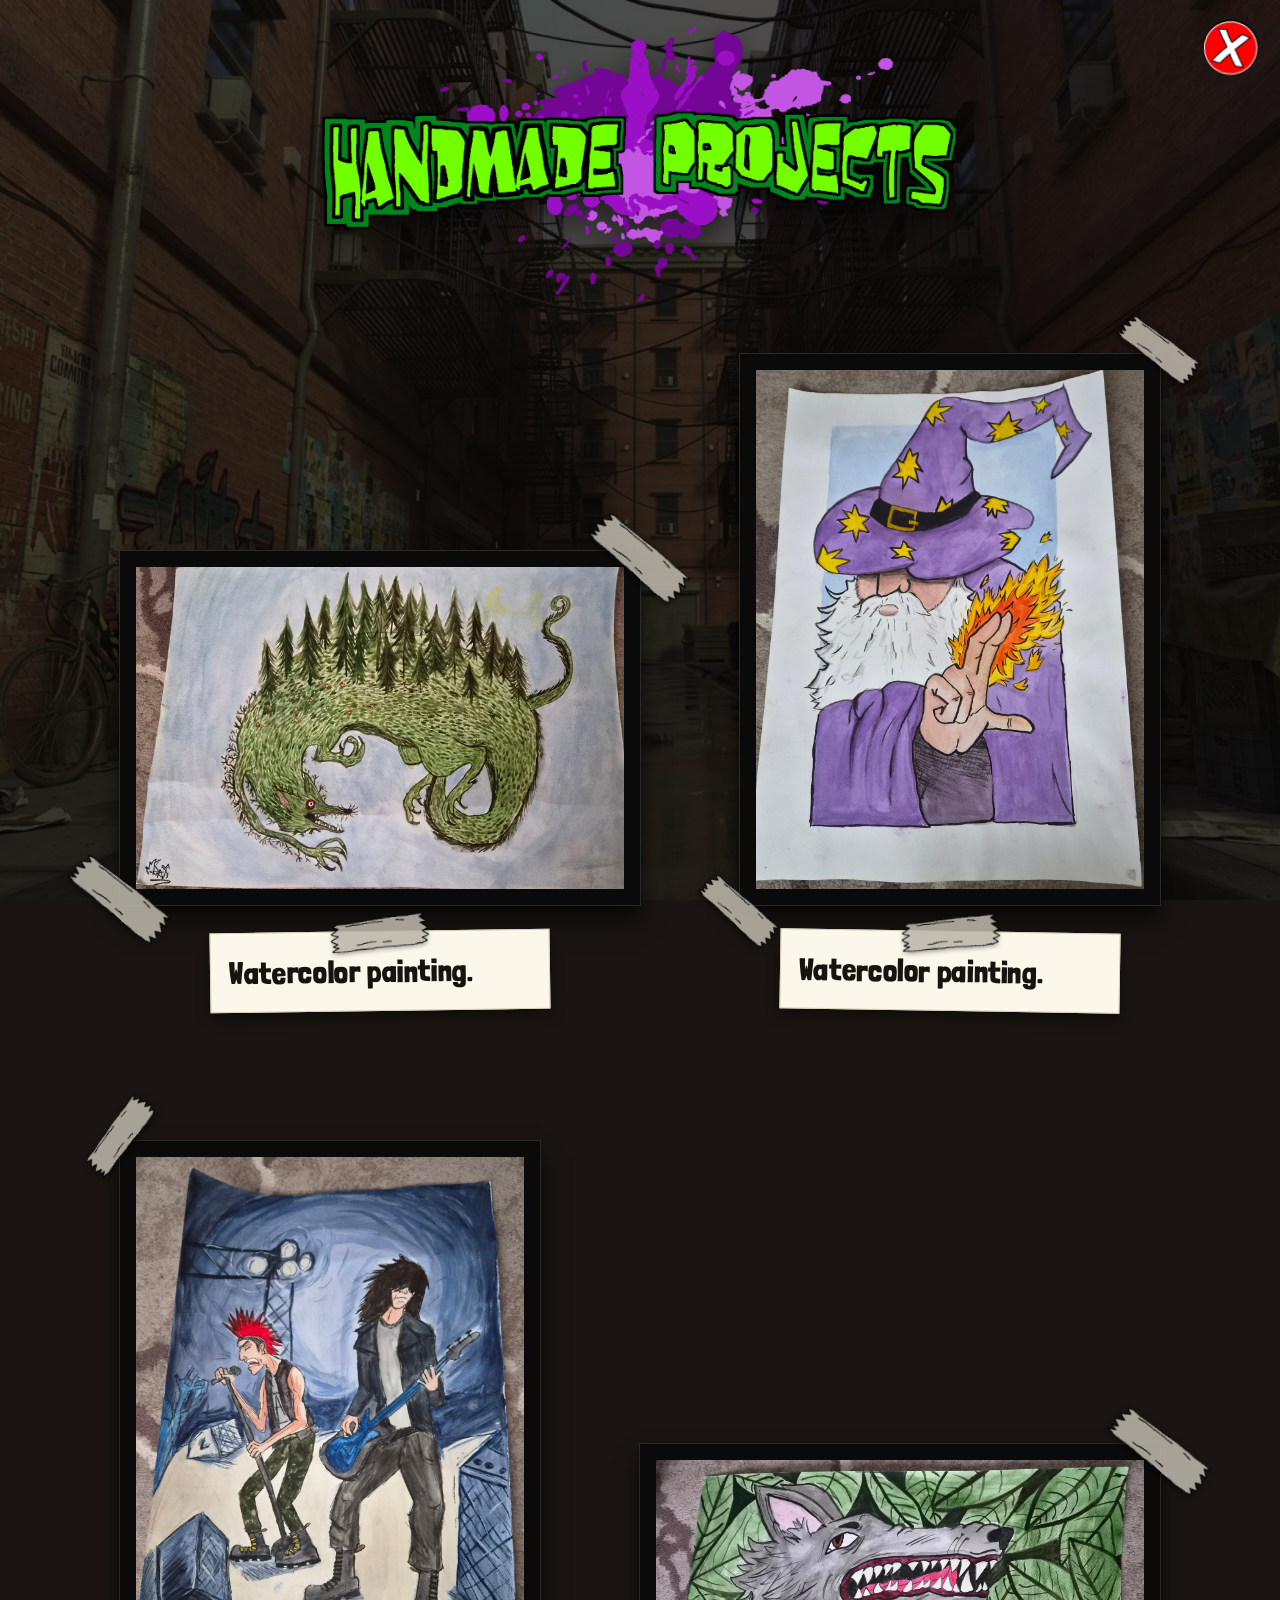
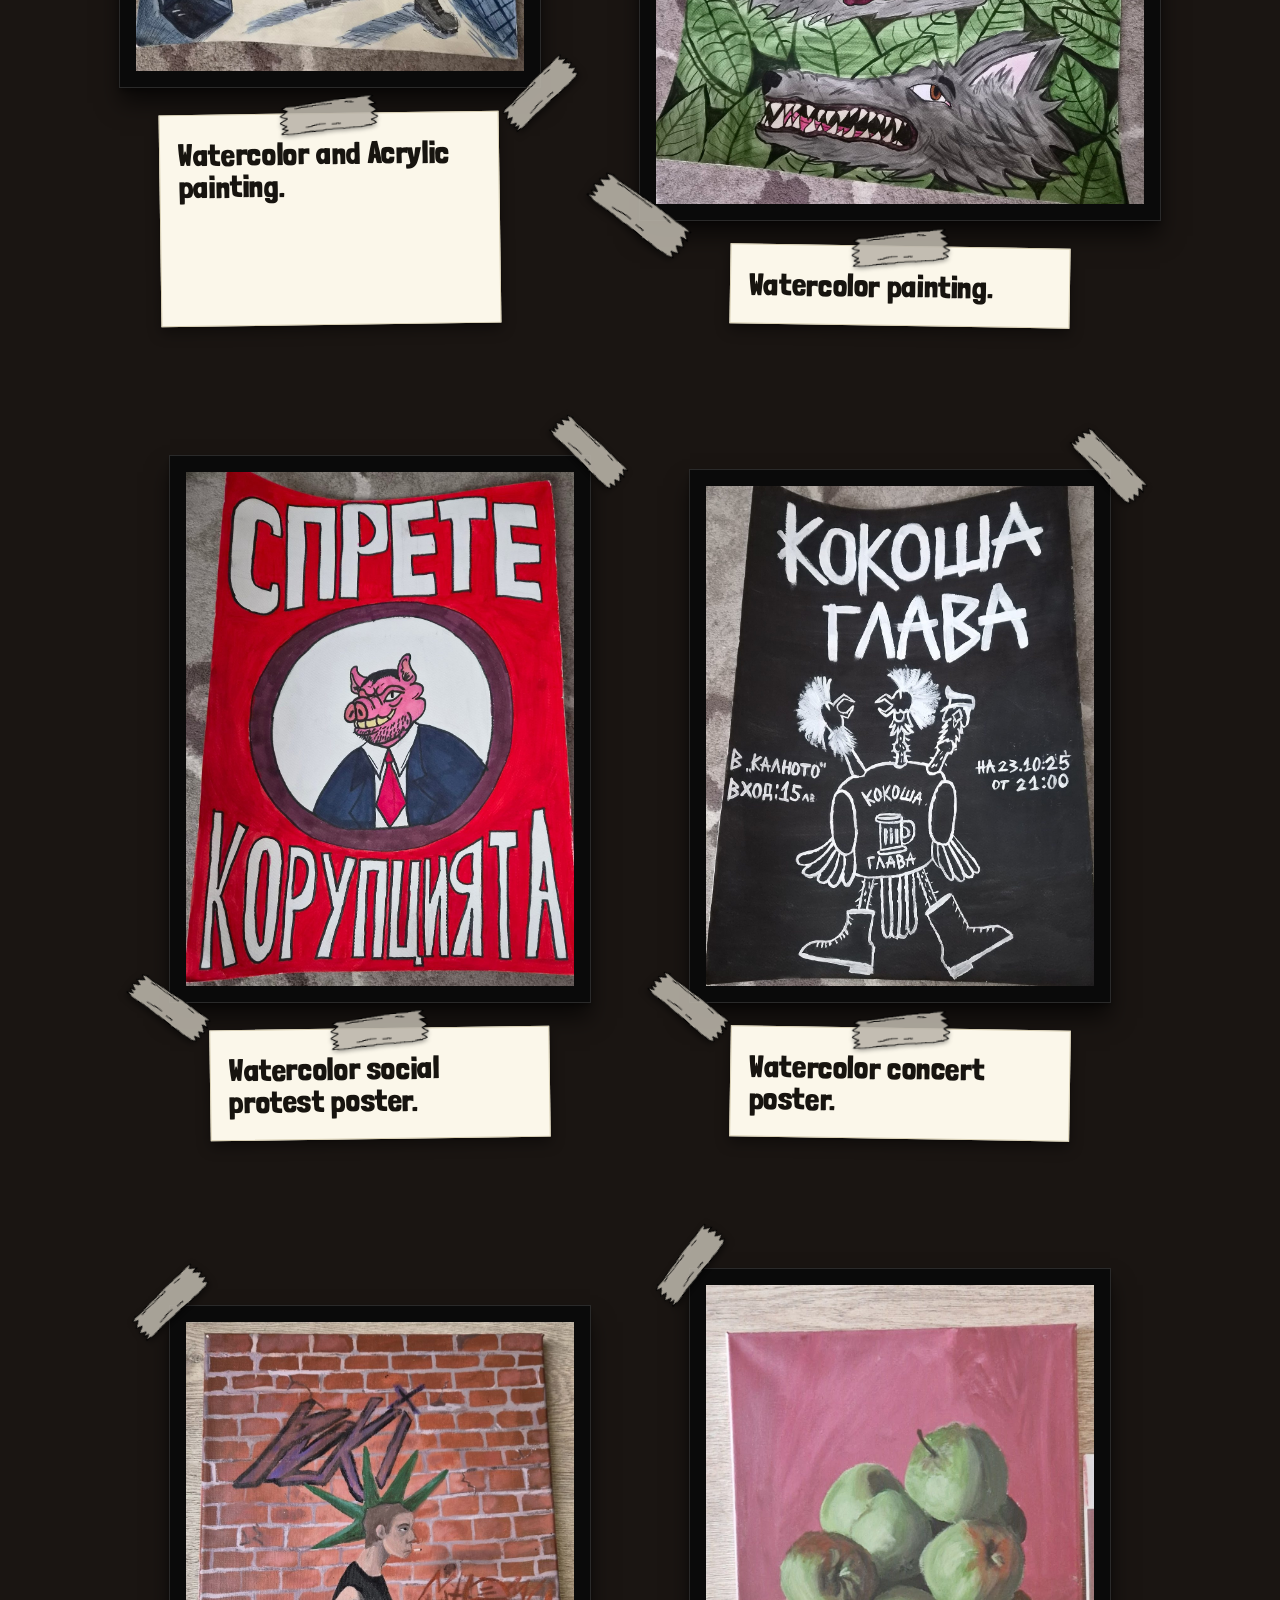
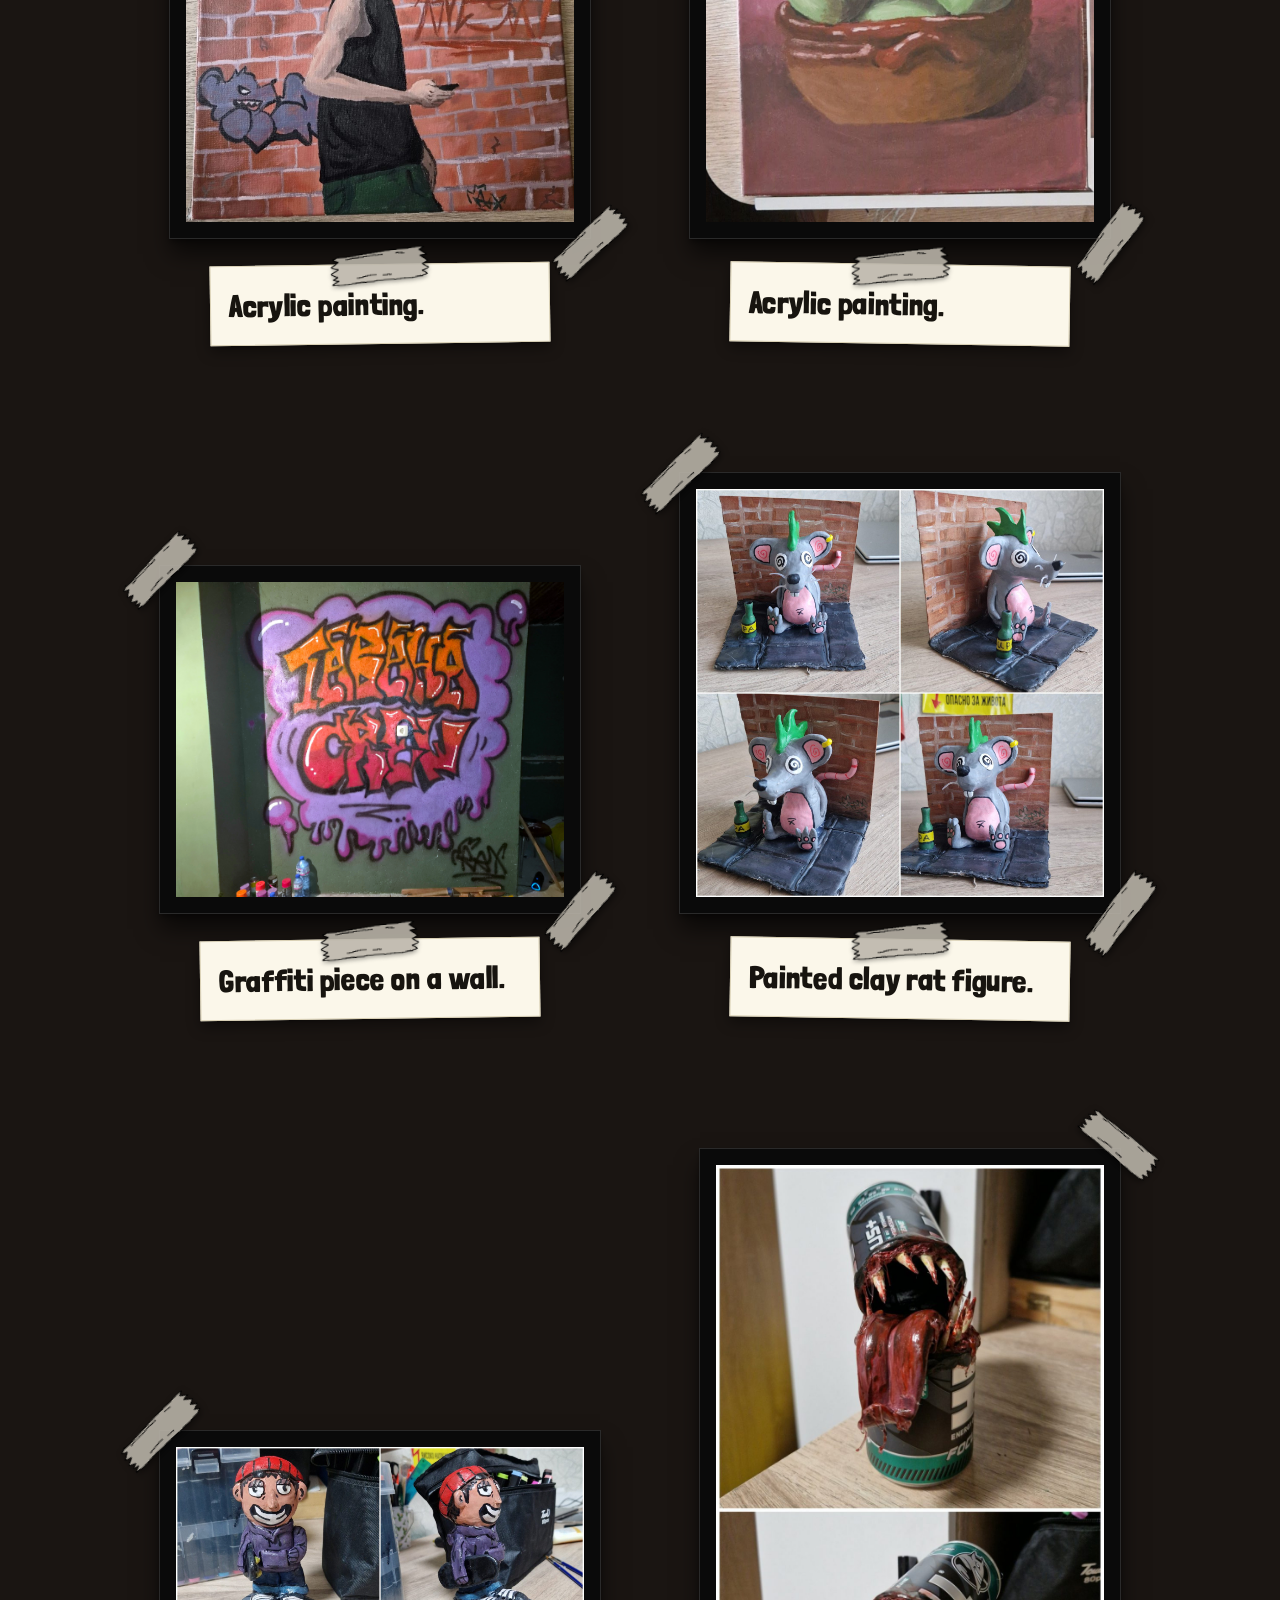
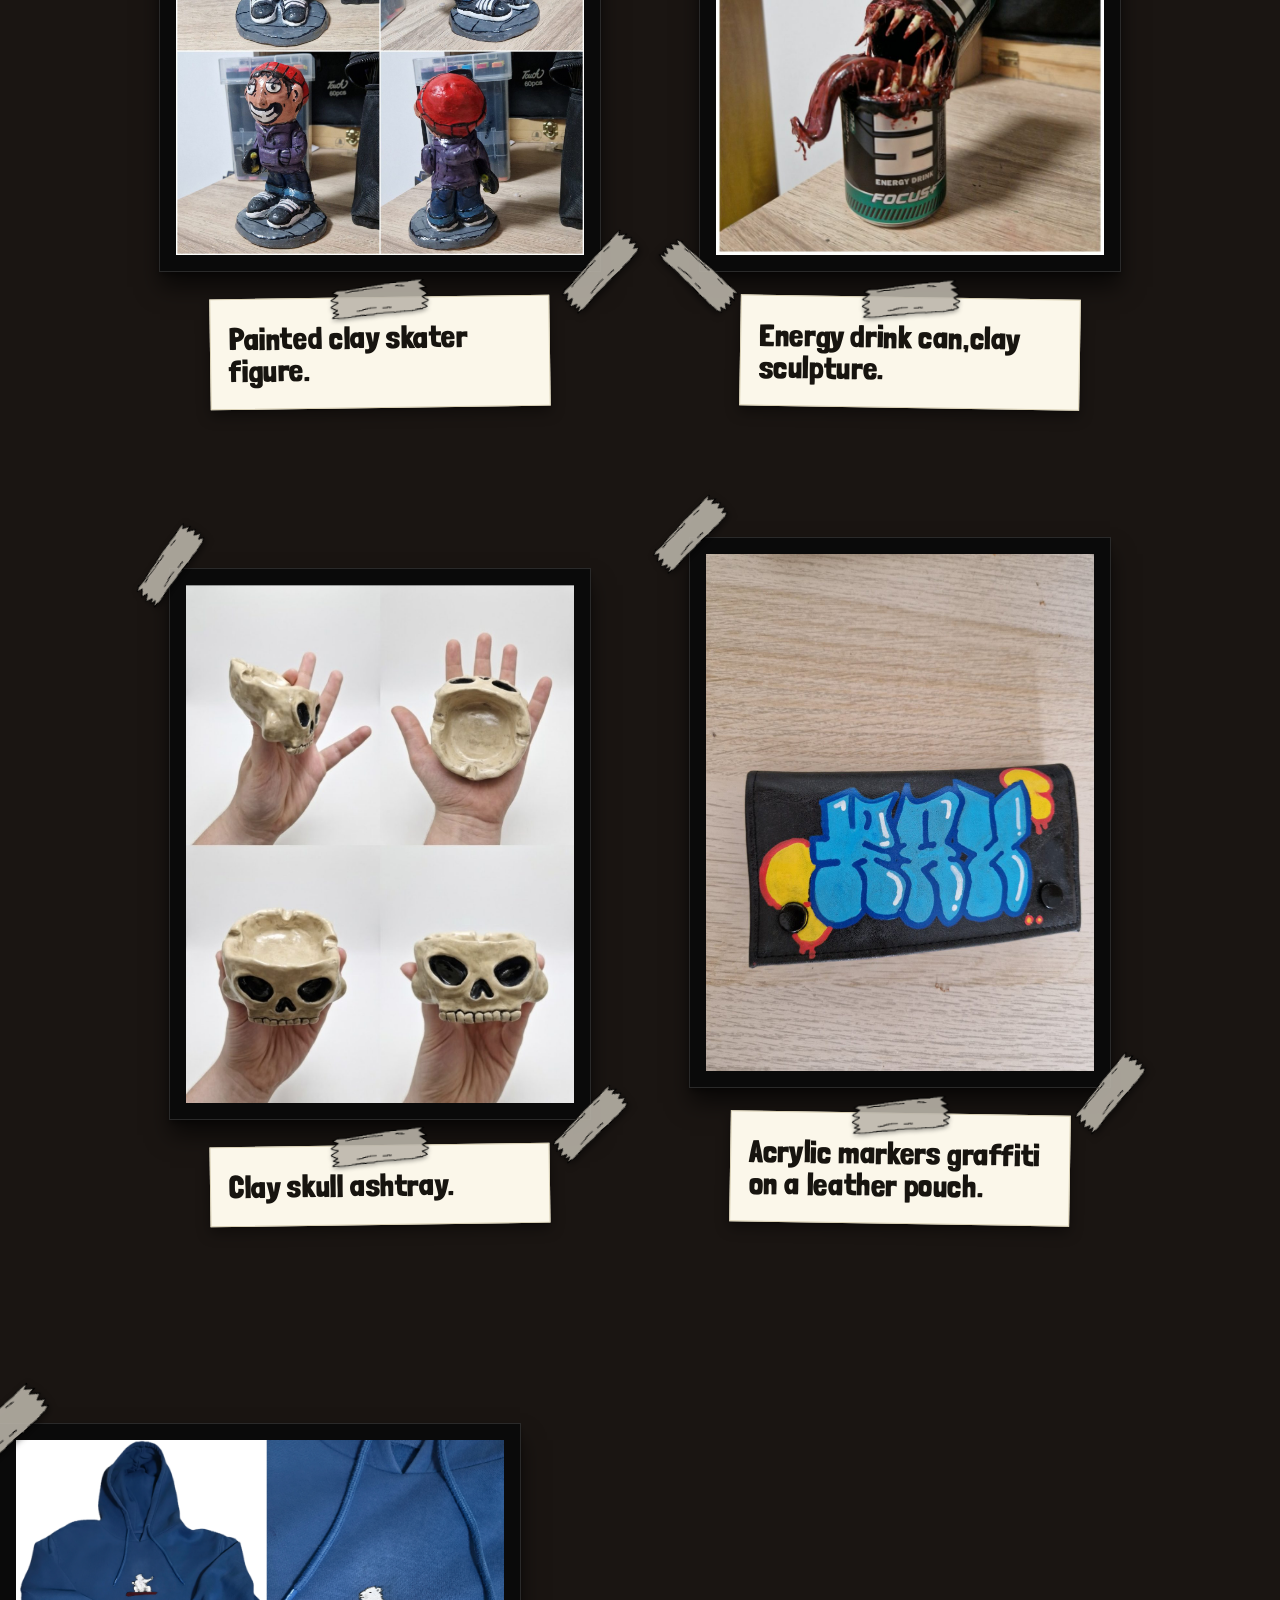
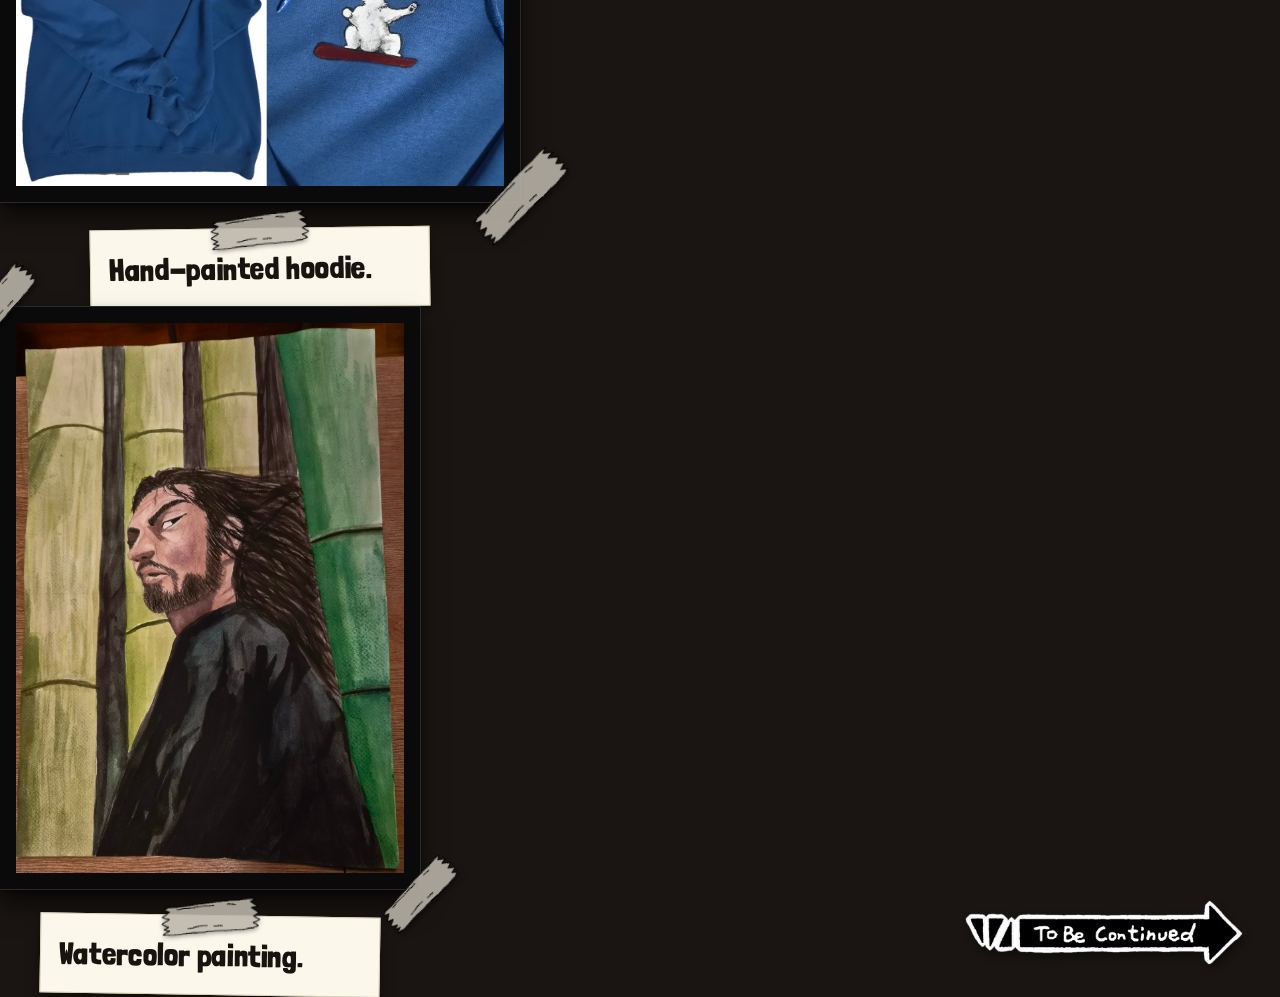
==== commit 19205e9d: "Fix closing tag for main element in handmade.html" ====
--- a/handmade.html
+++ b/handmade.html
@@ -225,7 +225,7 @@
       </div>
     </article>
 
-    </main>
+</main>
   
   <img class="to-be-continued" src="assets/to-be-continued.png" alt="To be continued">
 
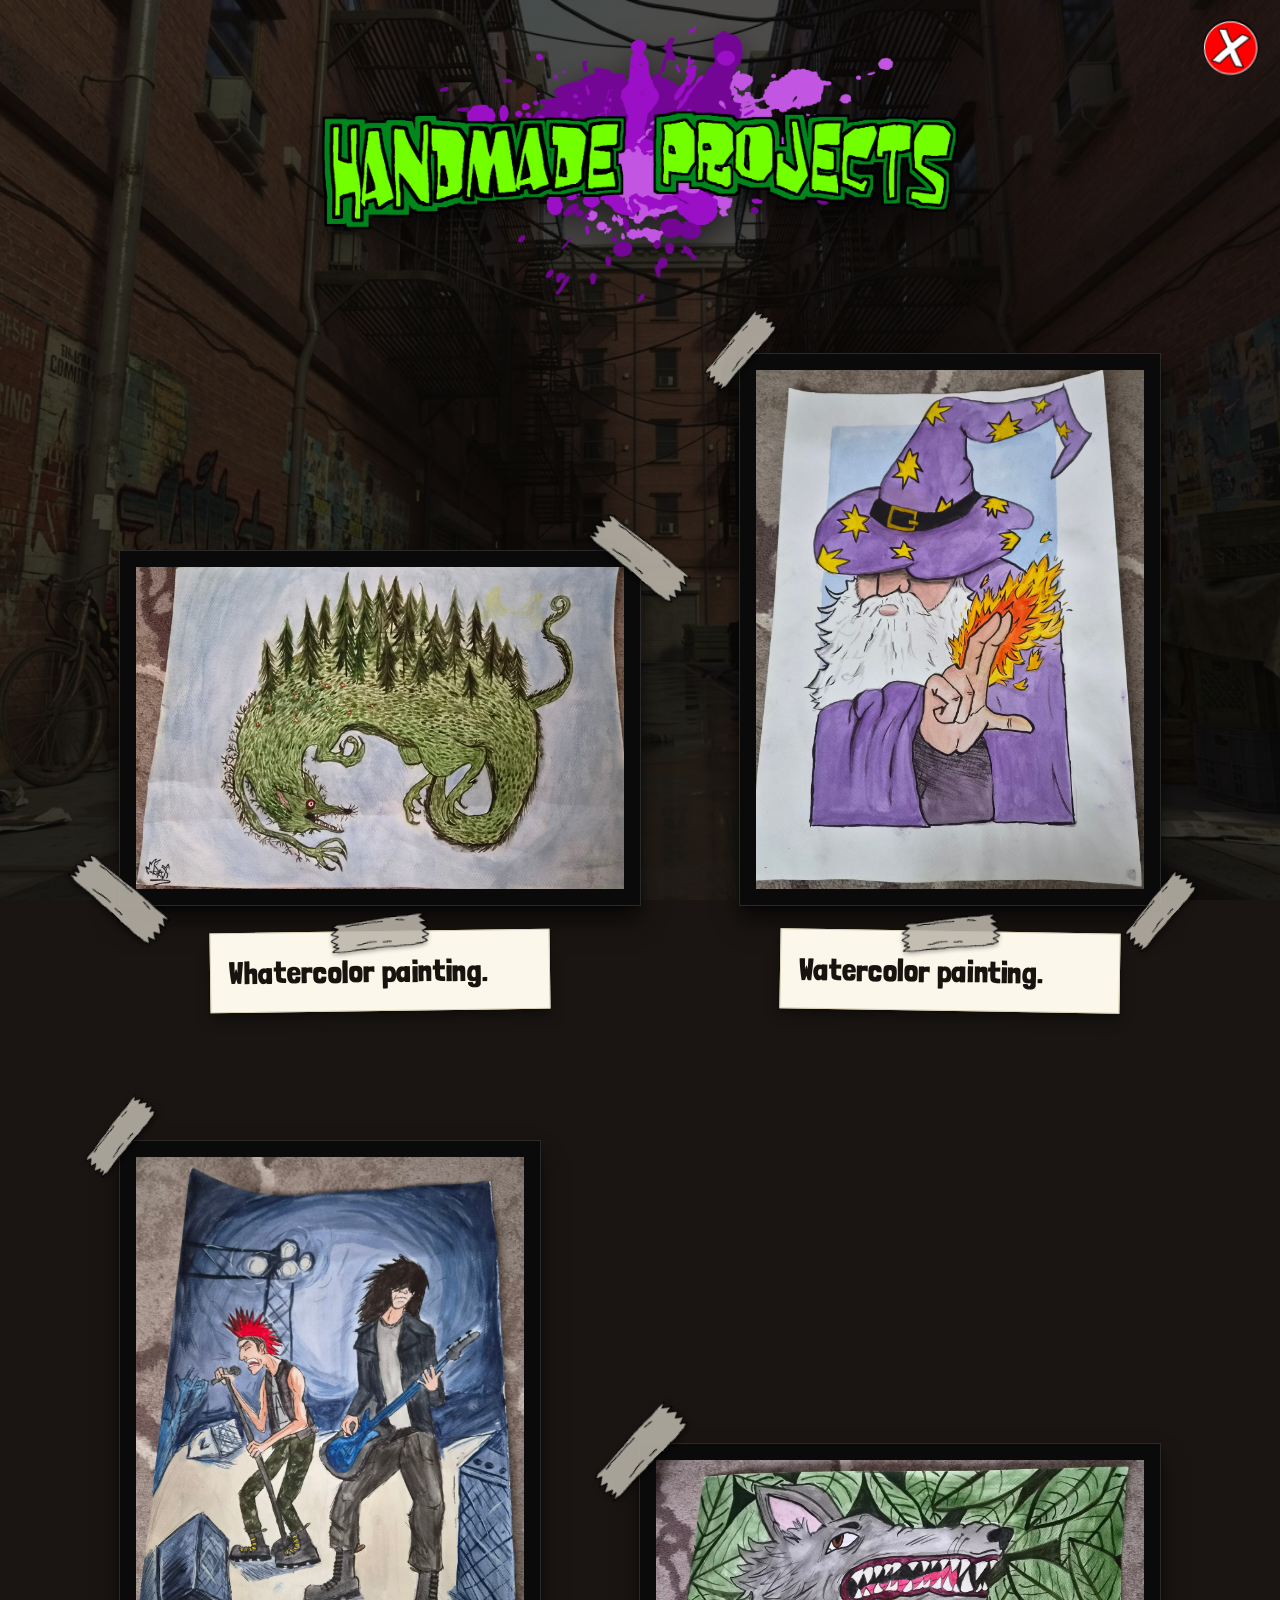
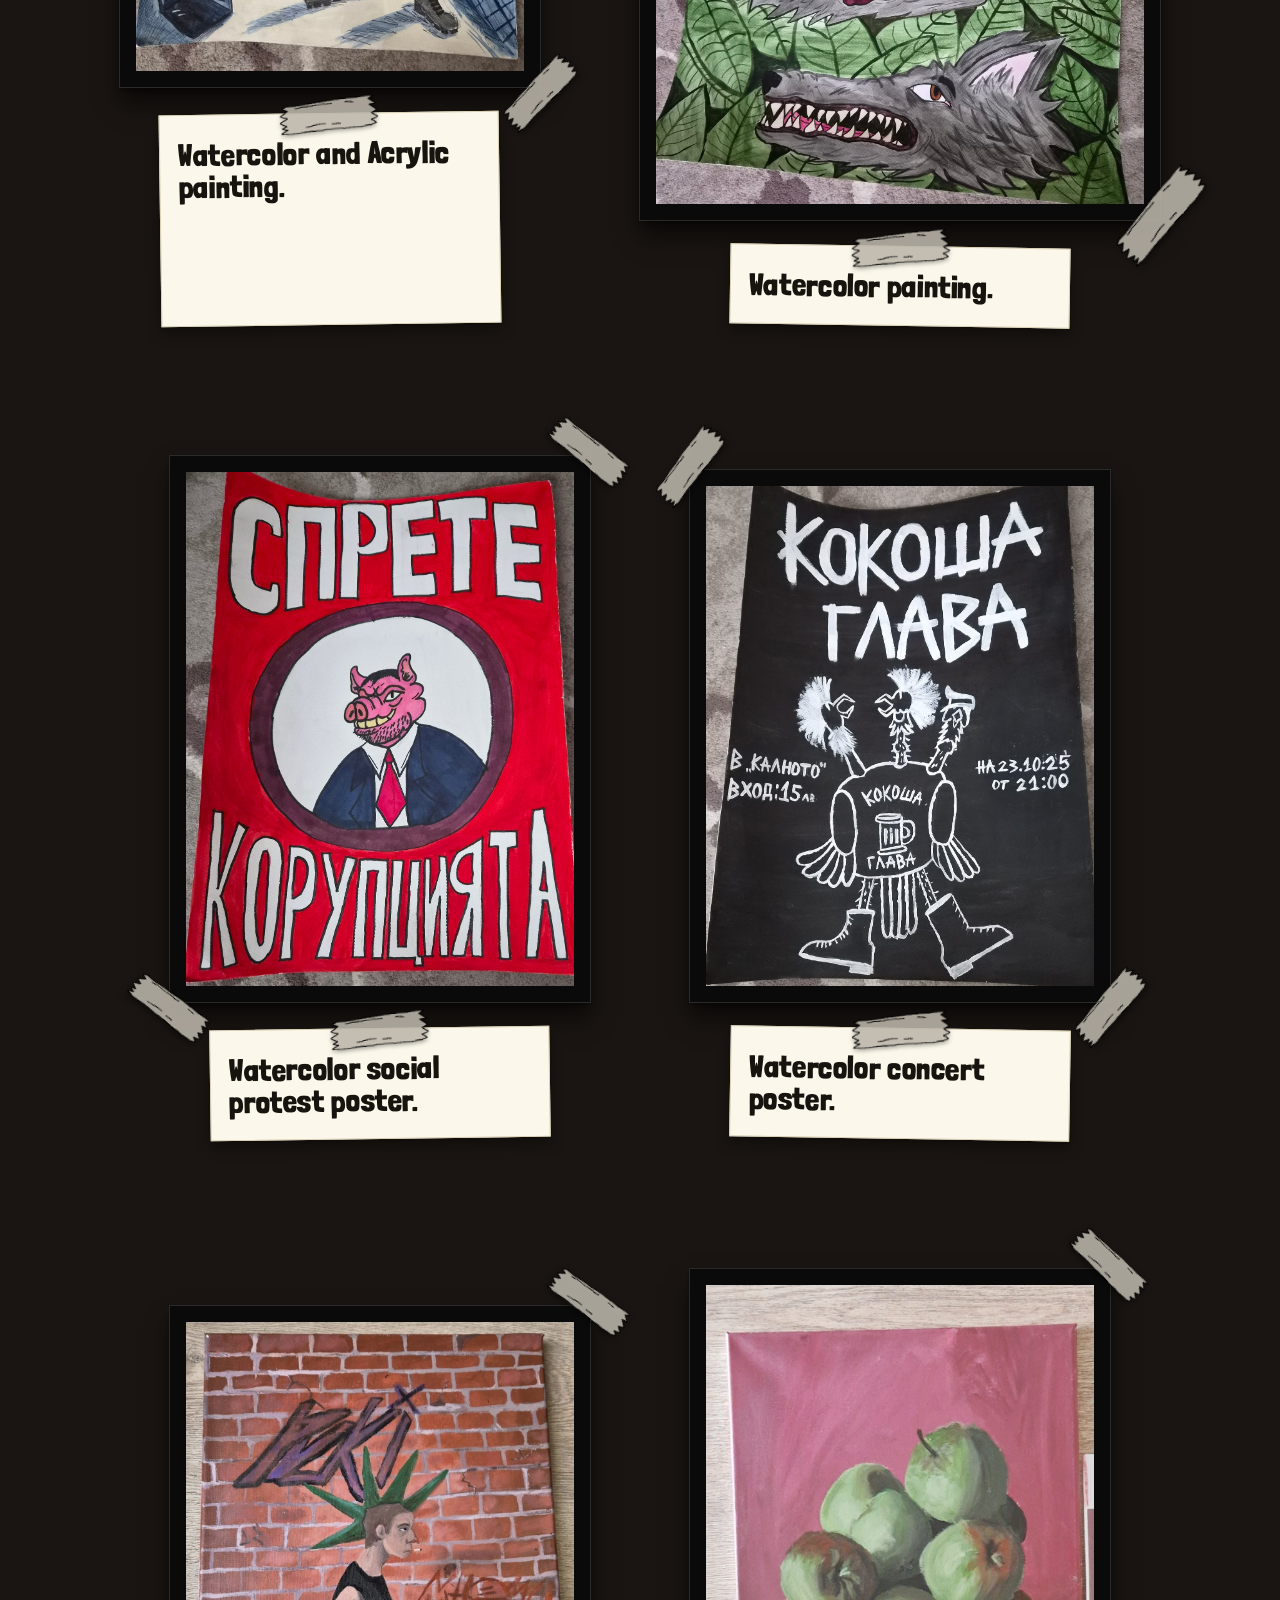
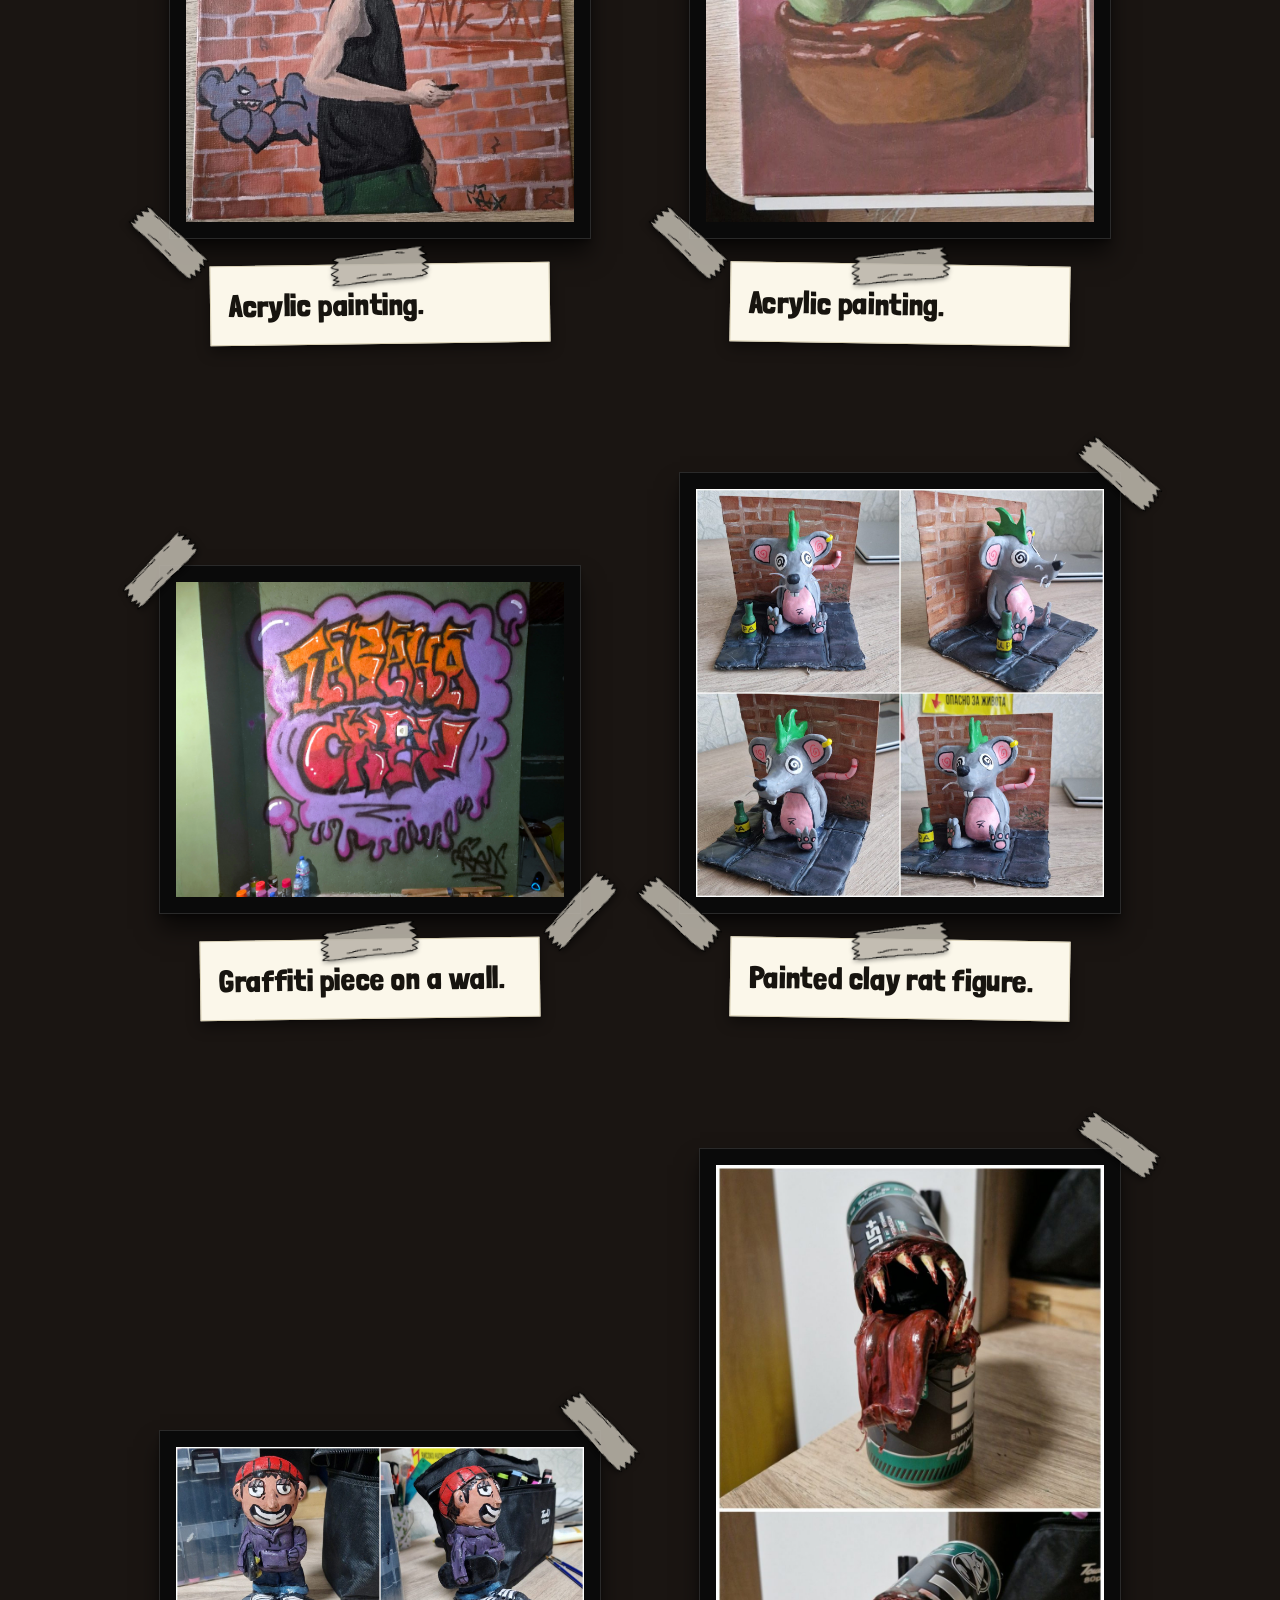
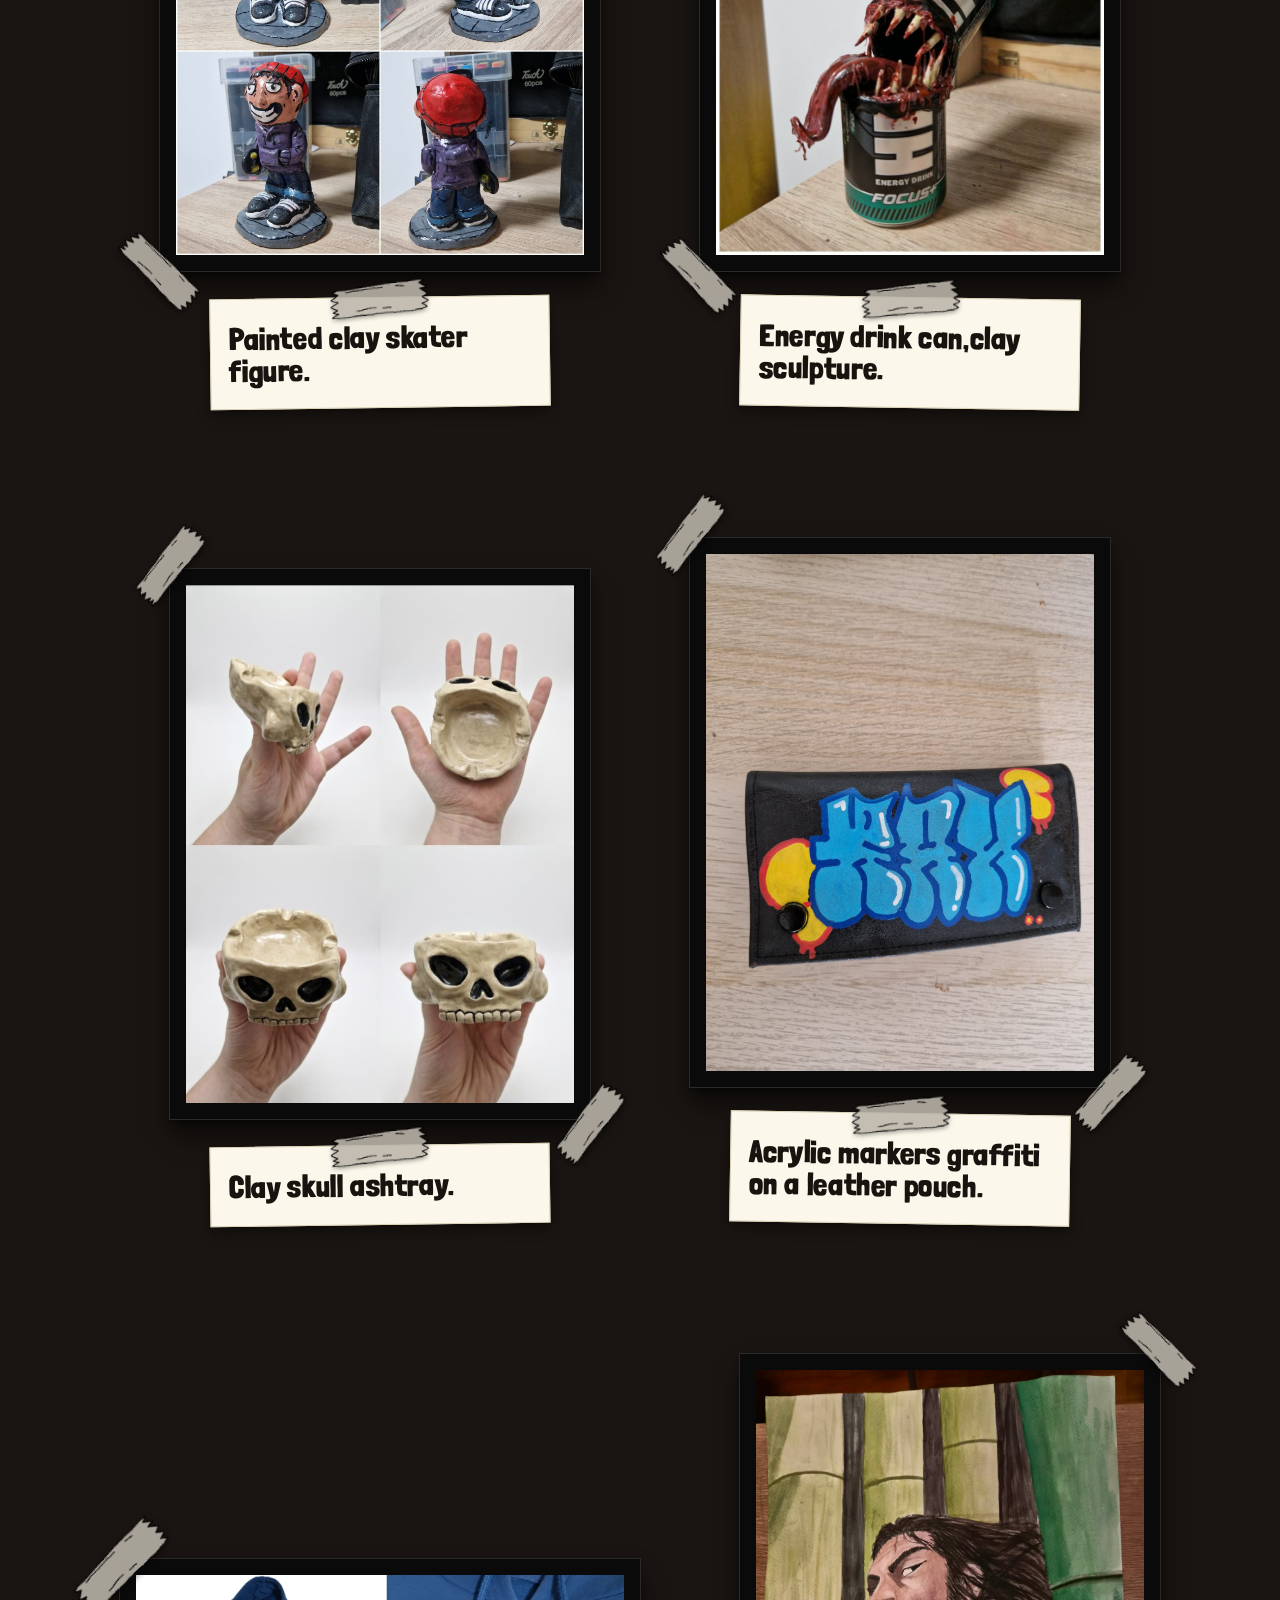
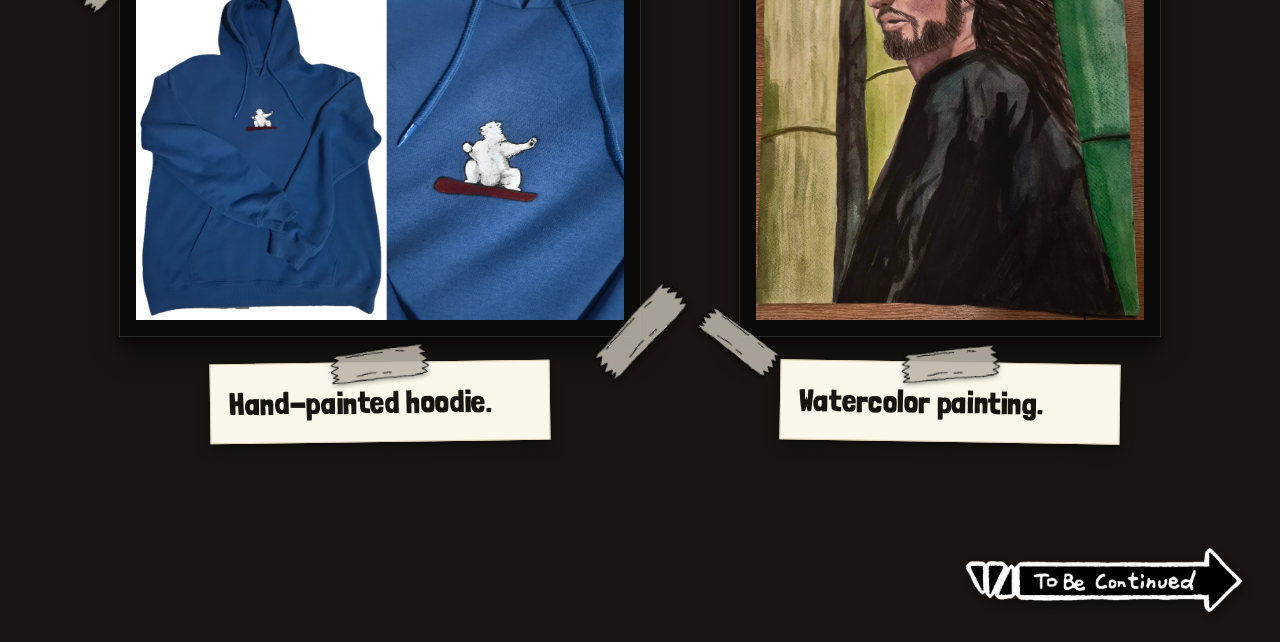
==== commit 9993c57f: "Add files via upload" ====
--- a/handmade.html
+++ b/handmade.html
@@ -27,7 +27,7 @@
        Size on the page: style="--w:420px" -->
   <main class="gallery">
 
-  <article class="piece" style="--w:520px; --ar:1.515">
+    <article class="piece" style="--w:520px; --ar:1.515">
       <div class="pframe">
         <div class="layer"><div class="pic">
           <img src="assets/handmade/2973.jpg" alt="Green dragon with a forest on its back" loading="lazy">
@@ -35,7 +35,7 @@
       </div>
       <!-- DESCRIPTION: write the title (h2) and the text (p) -->
       <div class="desc">
-        <h2>Watercolor painting.</h2>
+        <h2>Whatercolor painting.</h2>
        
       </div>
     </article>
@@ -203,7 +203,7 @@
       </div>
     </article>
 
-  </main>    <article class="piece" style="--w:520px; --ar:1.414">
+      <article class="piece" style="--w:520px; --ar:1.414">
       <div class="pframe">
         <div class="layer"><div class="pic">
           <img src="assets/handmade/4154.png" alt="Blue hoodie with a hand-painted polar bear on a snowboard, full view and close-up" loading="lazy">
@@ -224,13 +224,12 @@
         <h2>Watercolor painting.</h2>
       </div>
     </article>
-
-</main>
-  
+    
+  </main>
+
   <img class="to-be-continued" src="assets/to-be-continued.png" alt="To be continued">
 
   <script src="js/frames.js"></script>
   <script src="js/lightbox.js"></script>
 </body>
 </html>
-
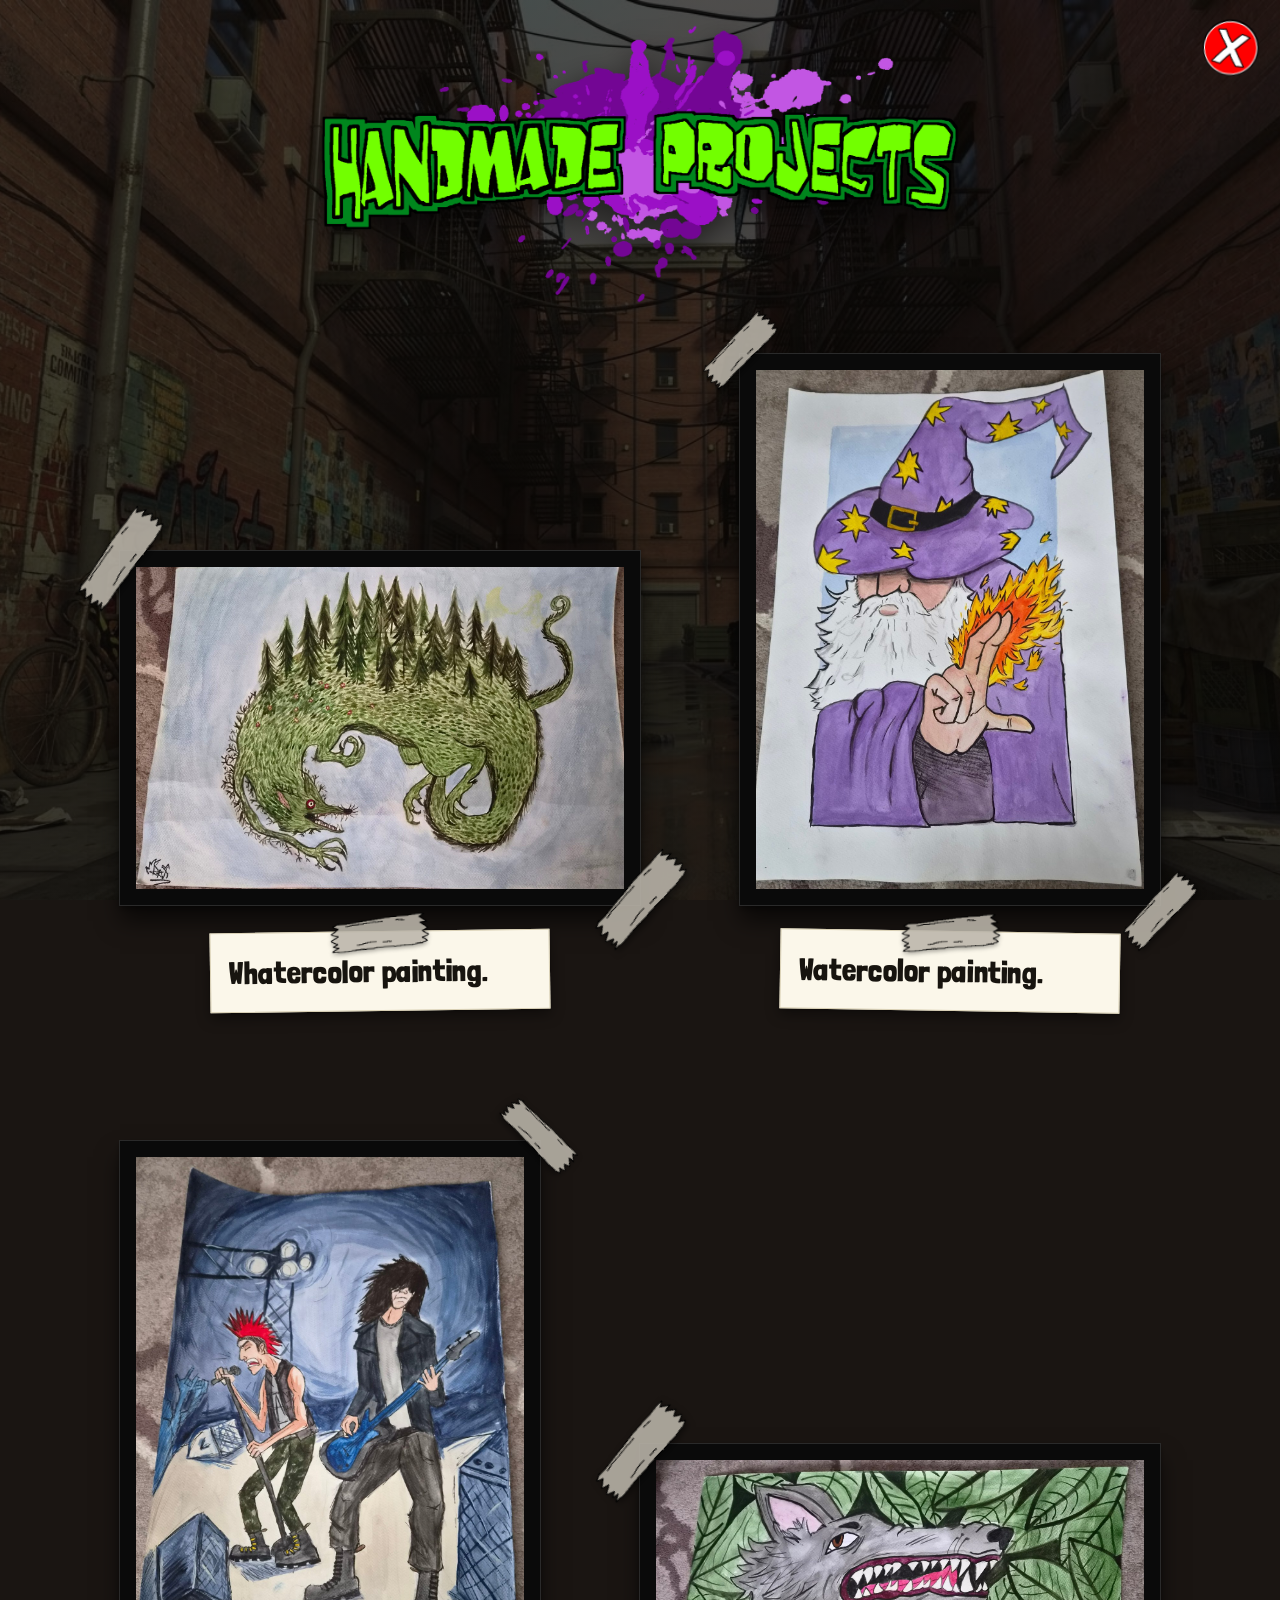
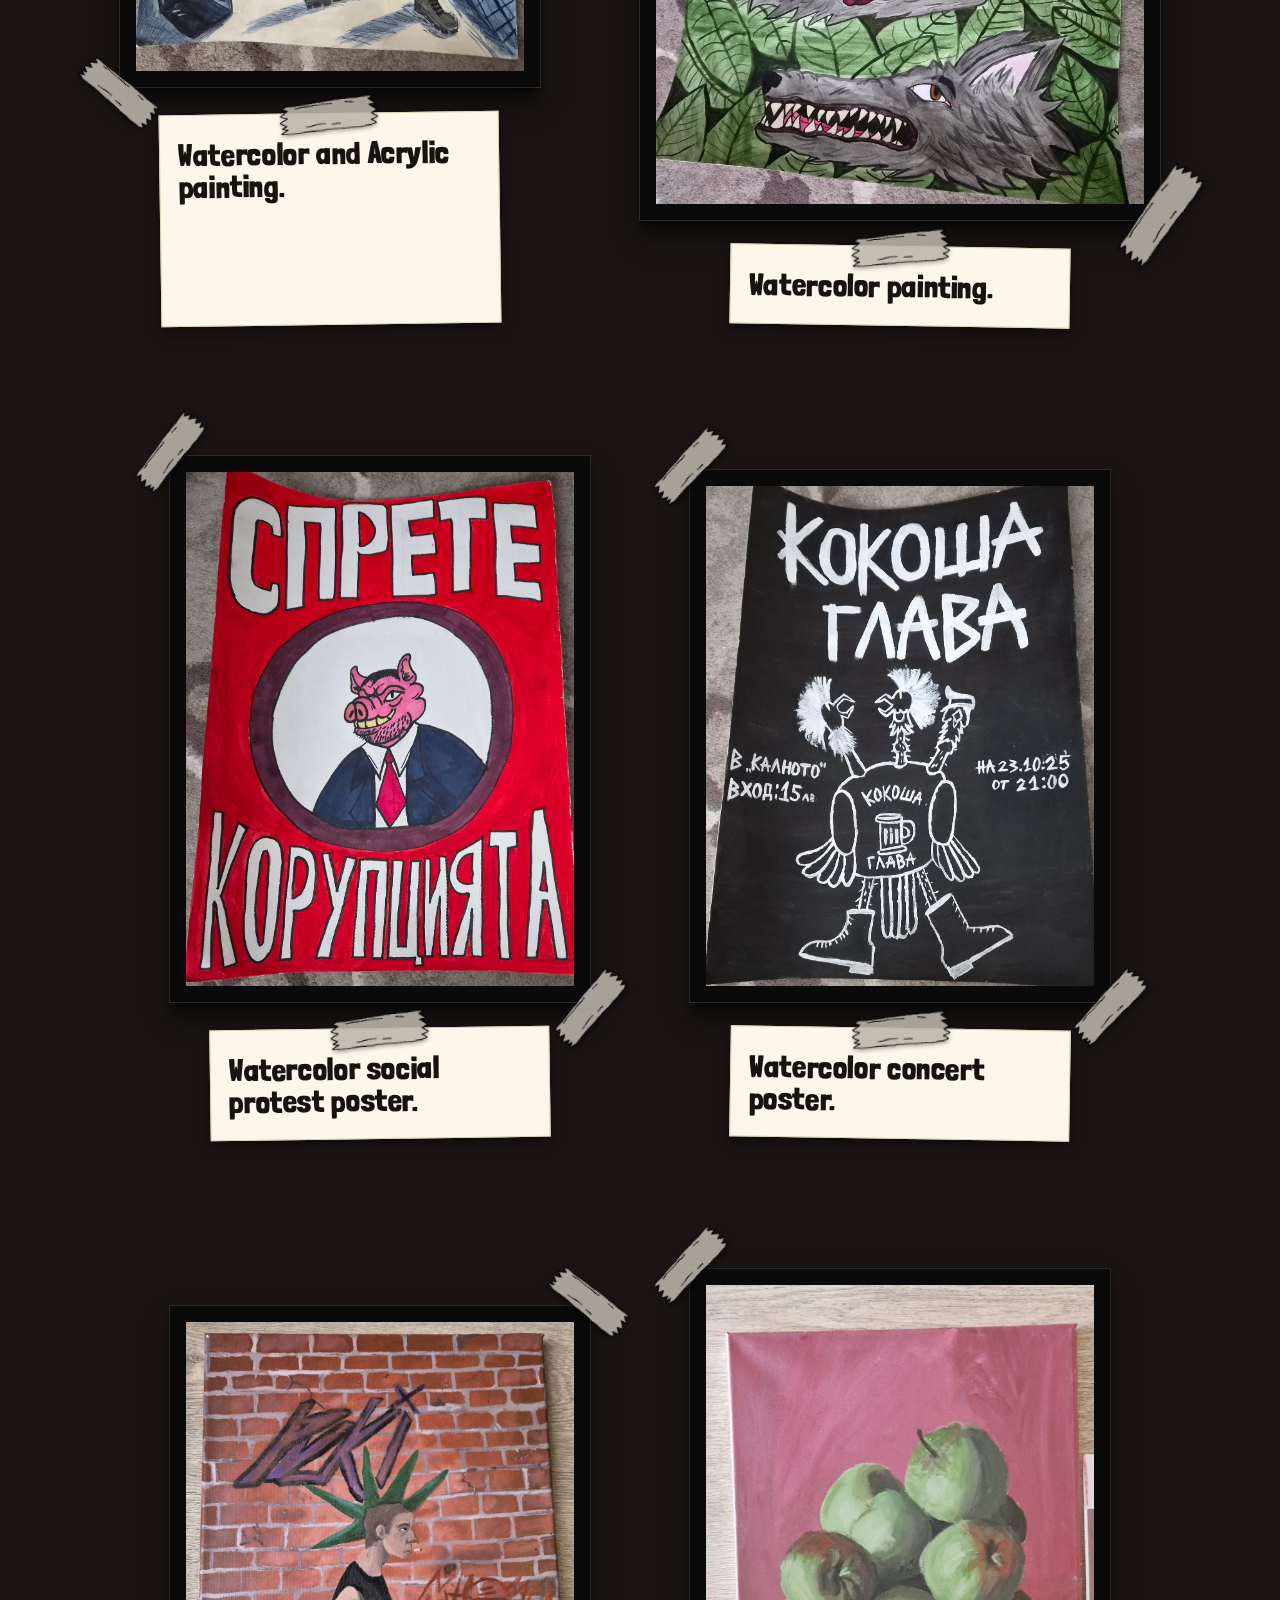
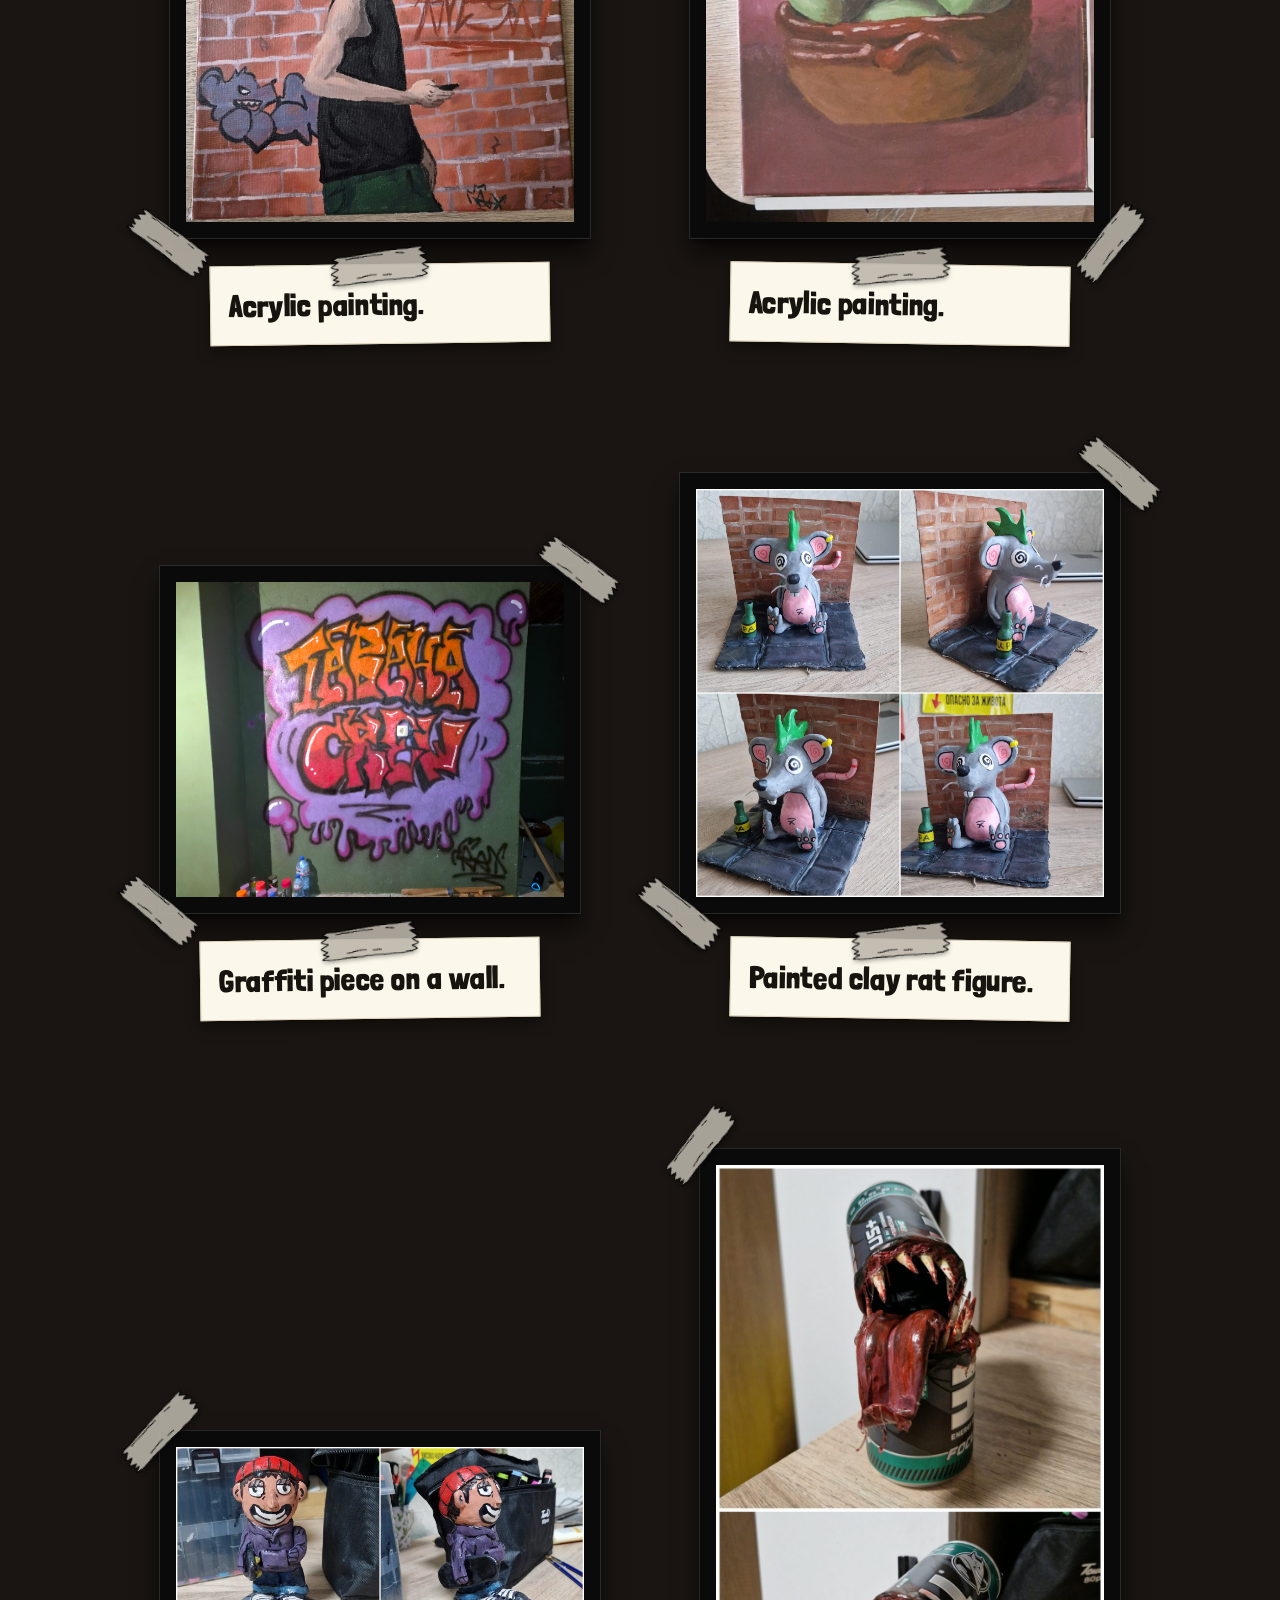
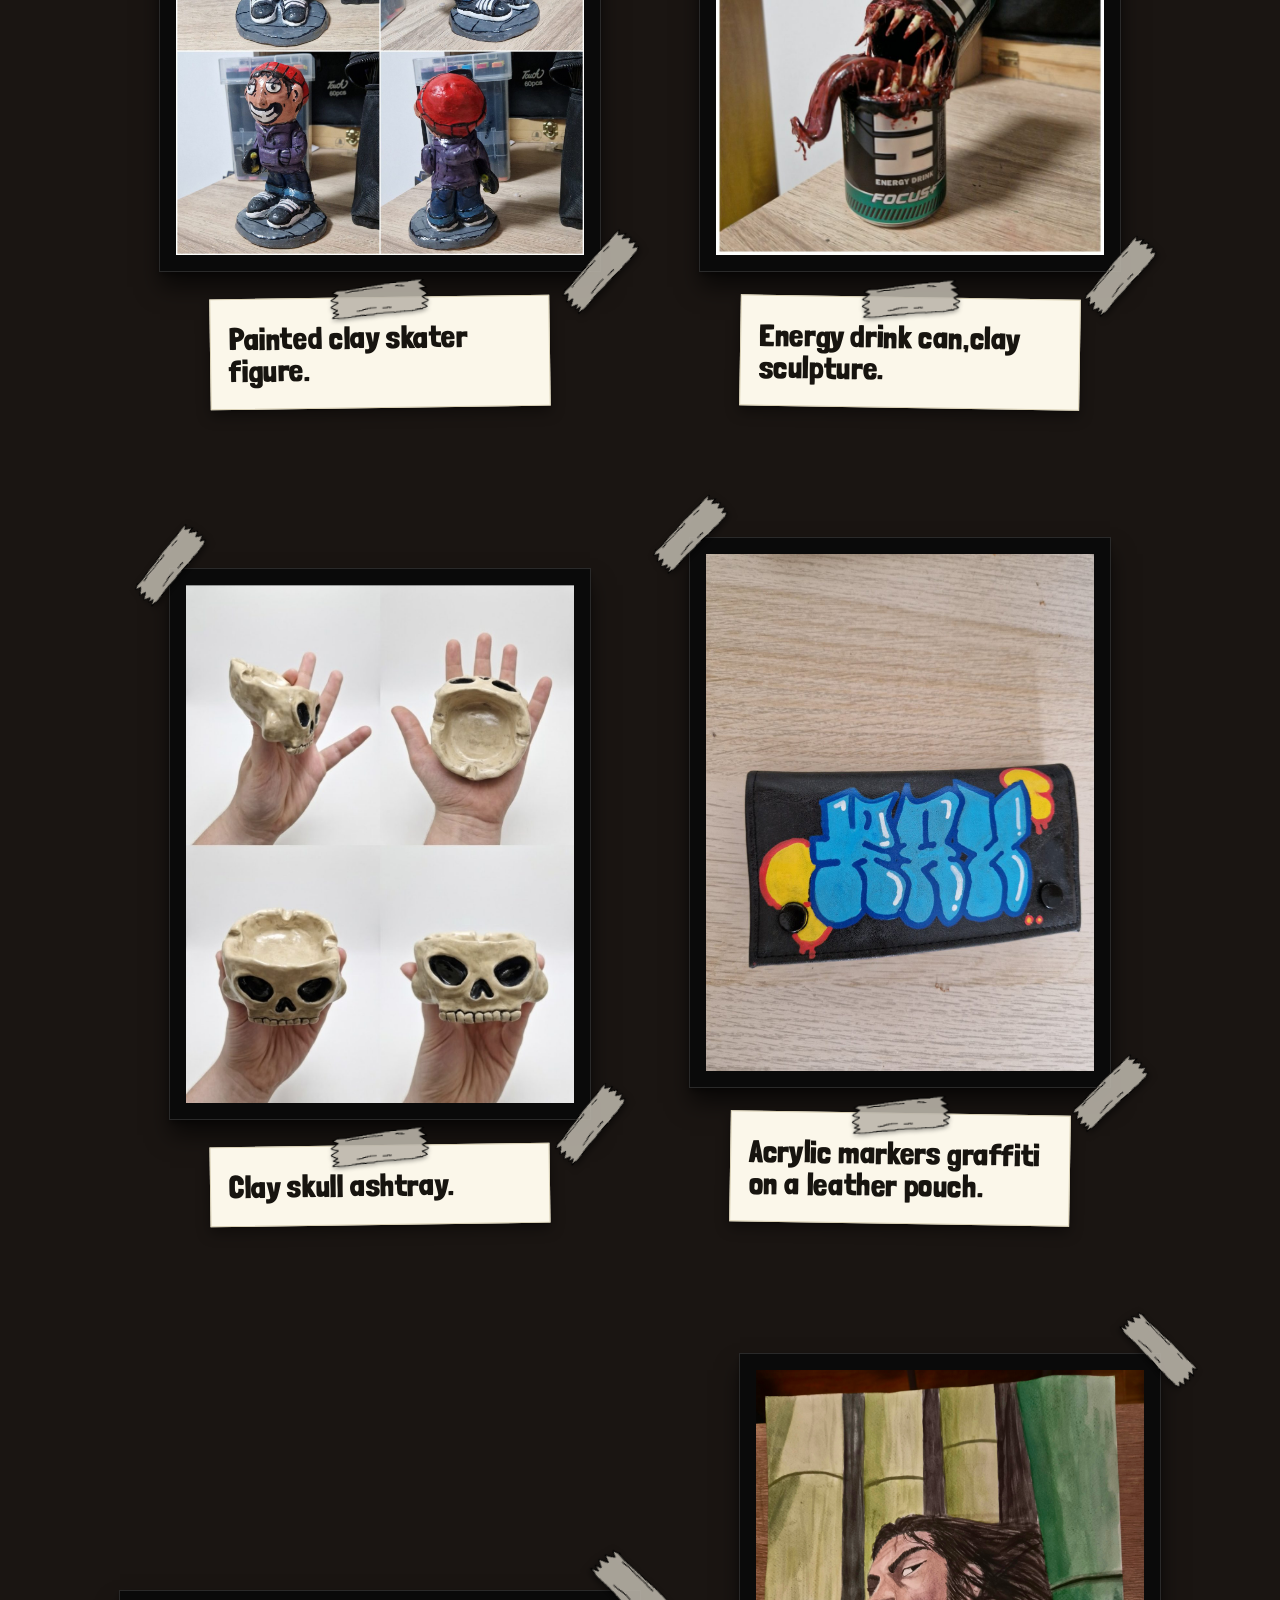
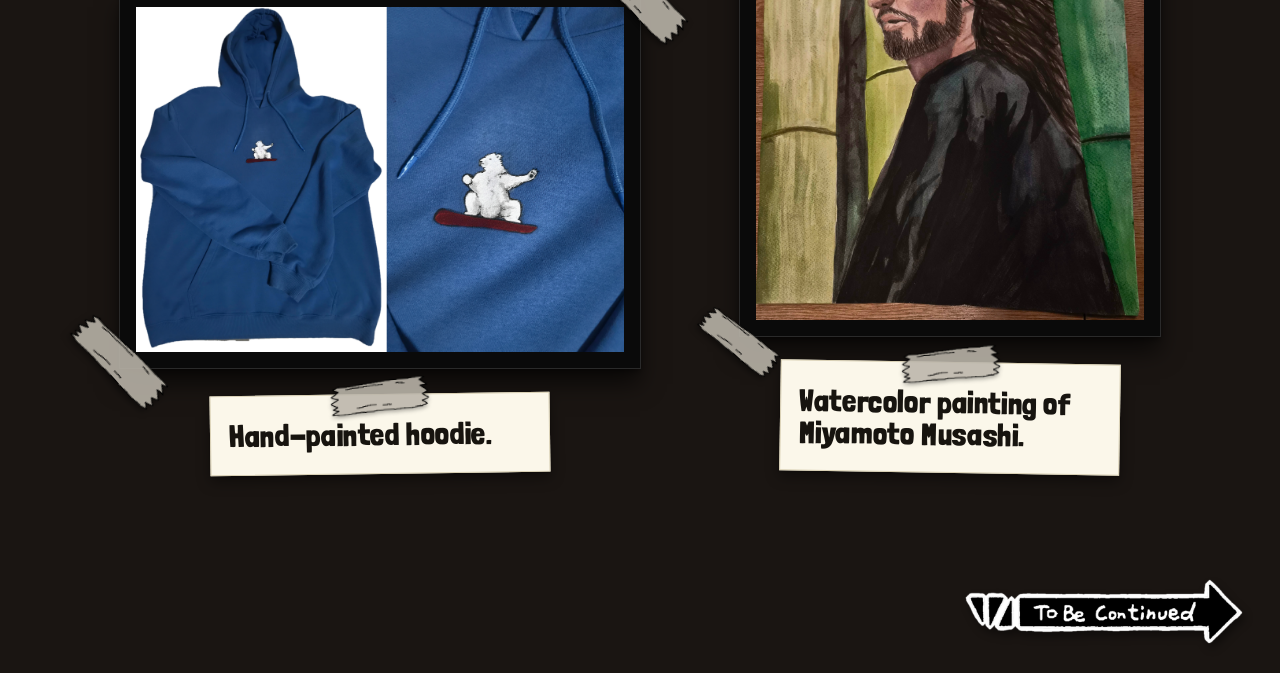
==== commit 86de8acc: "Update painting description to include Miyamoto Musashi" ====
--- a/handmade.html
+++ b/handmade.html
@@ -221,7 +221,7 @@
         </div></div>
       </div>
       <div class="desc">
-        <h2>Watercolor painting.</h2>
+        <h2>Watercolor painting of Miyamoto Musashi.</h2>
       </div>
     </article>
     
